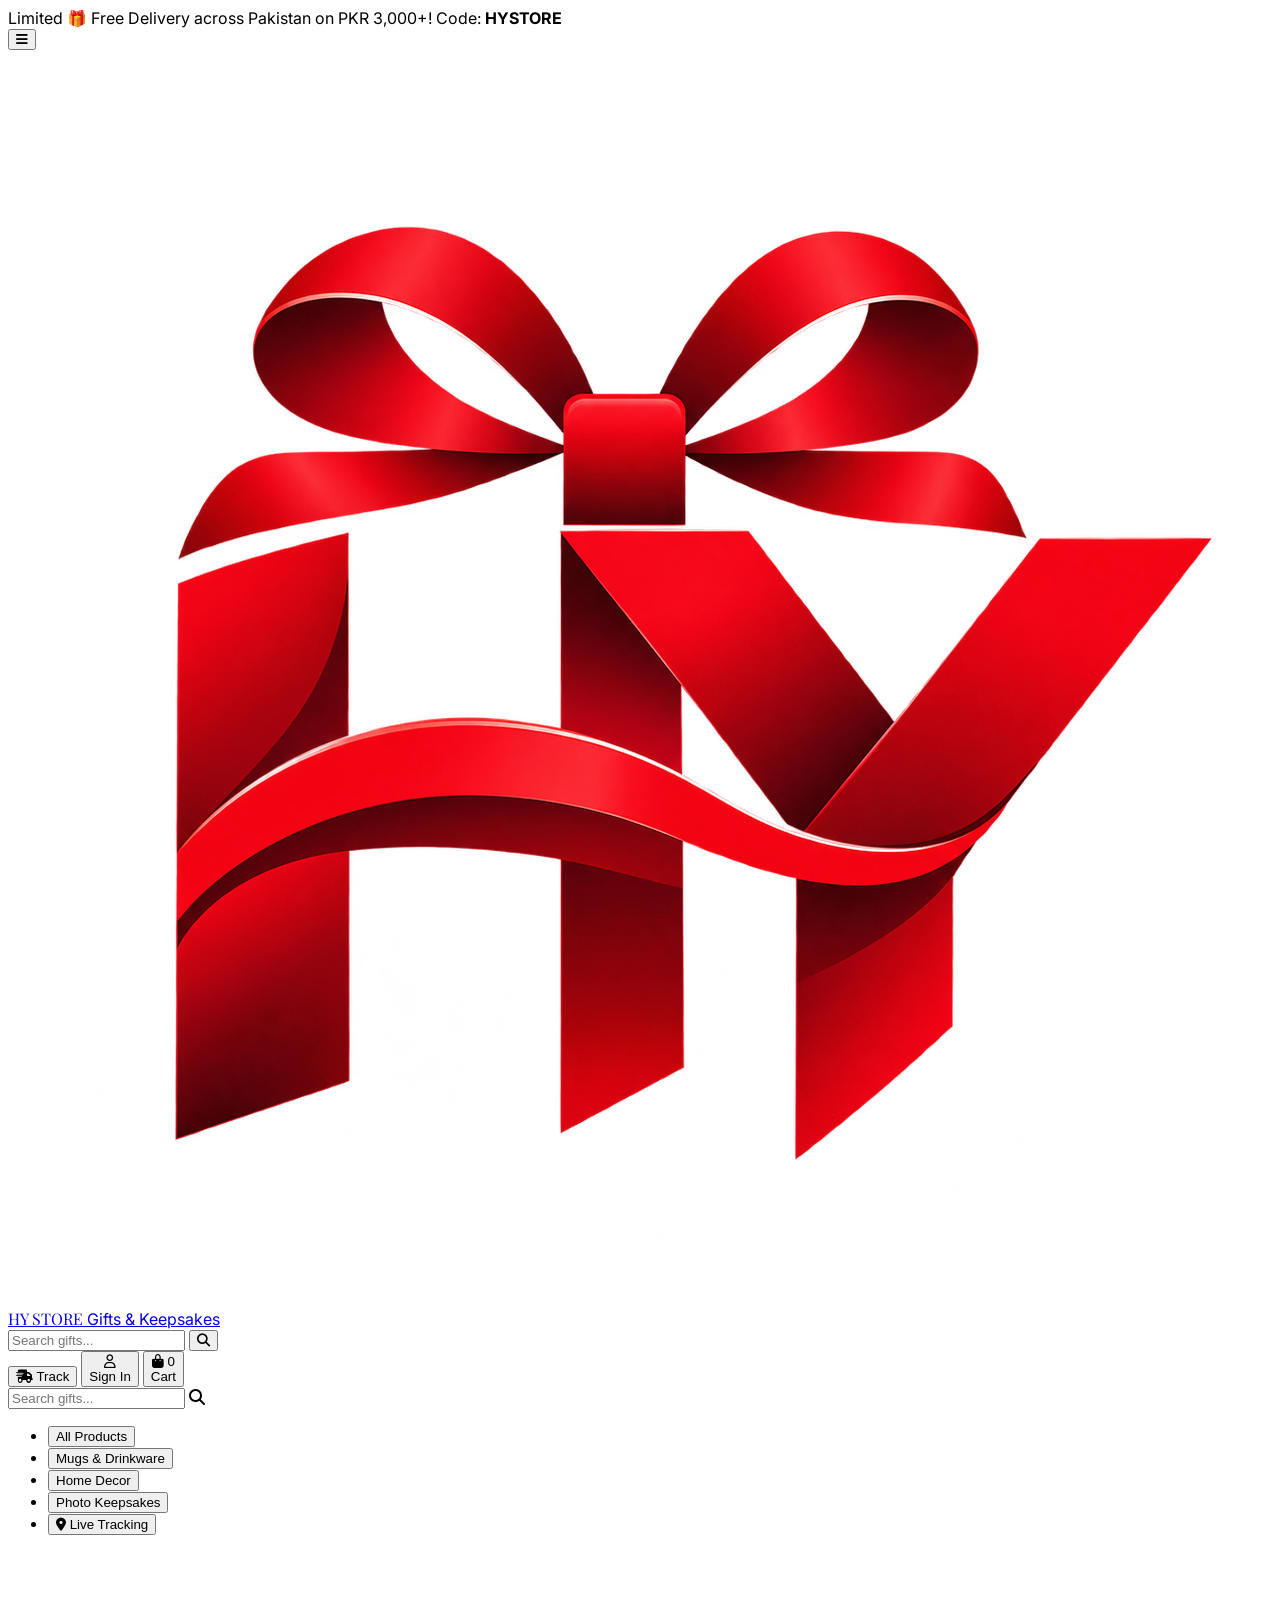
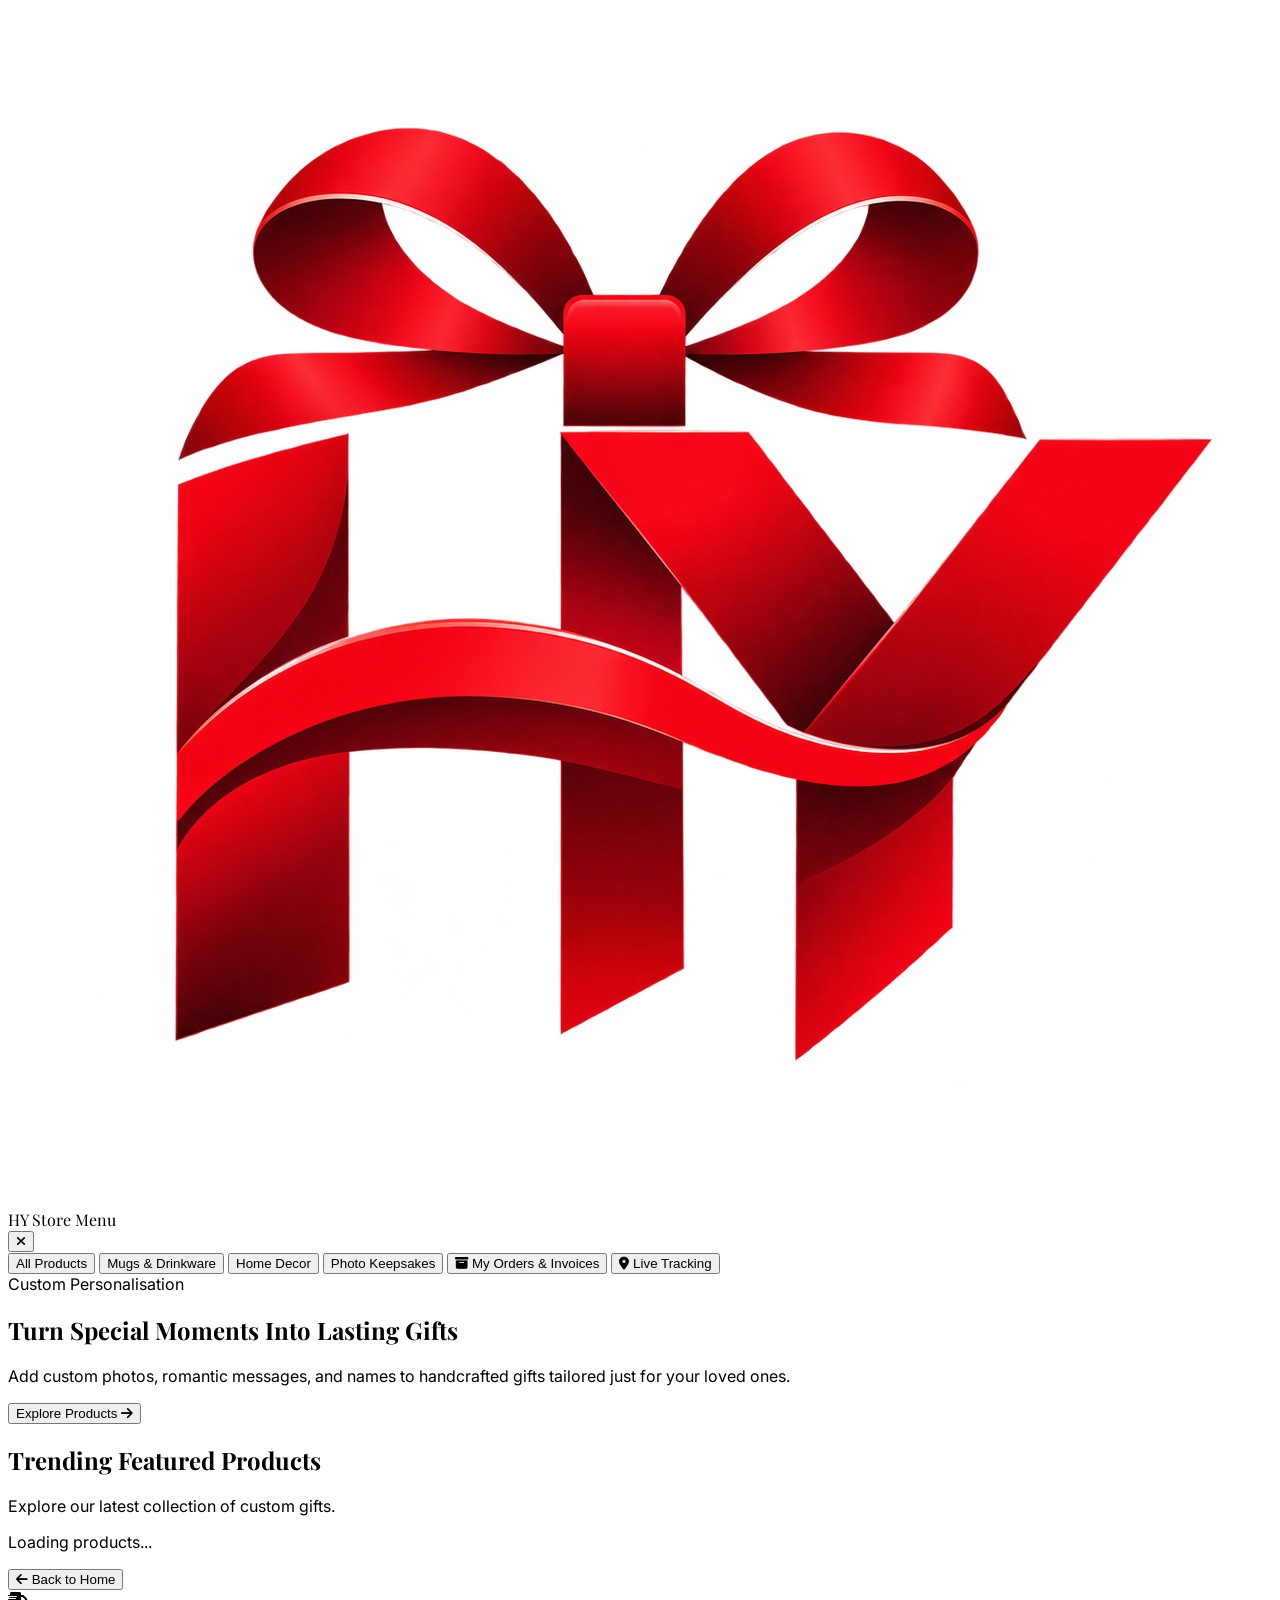
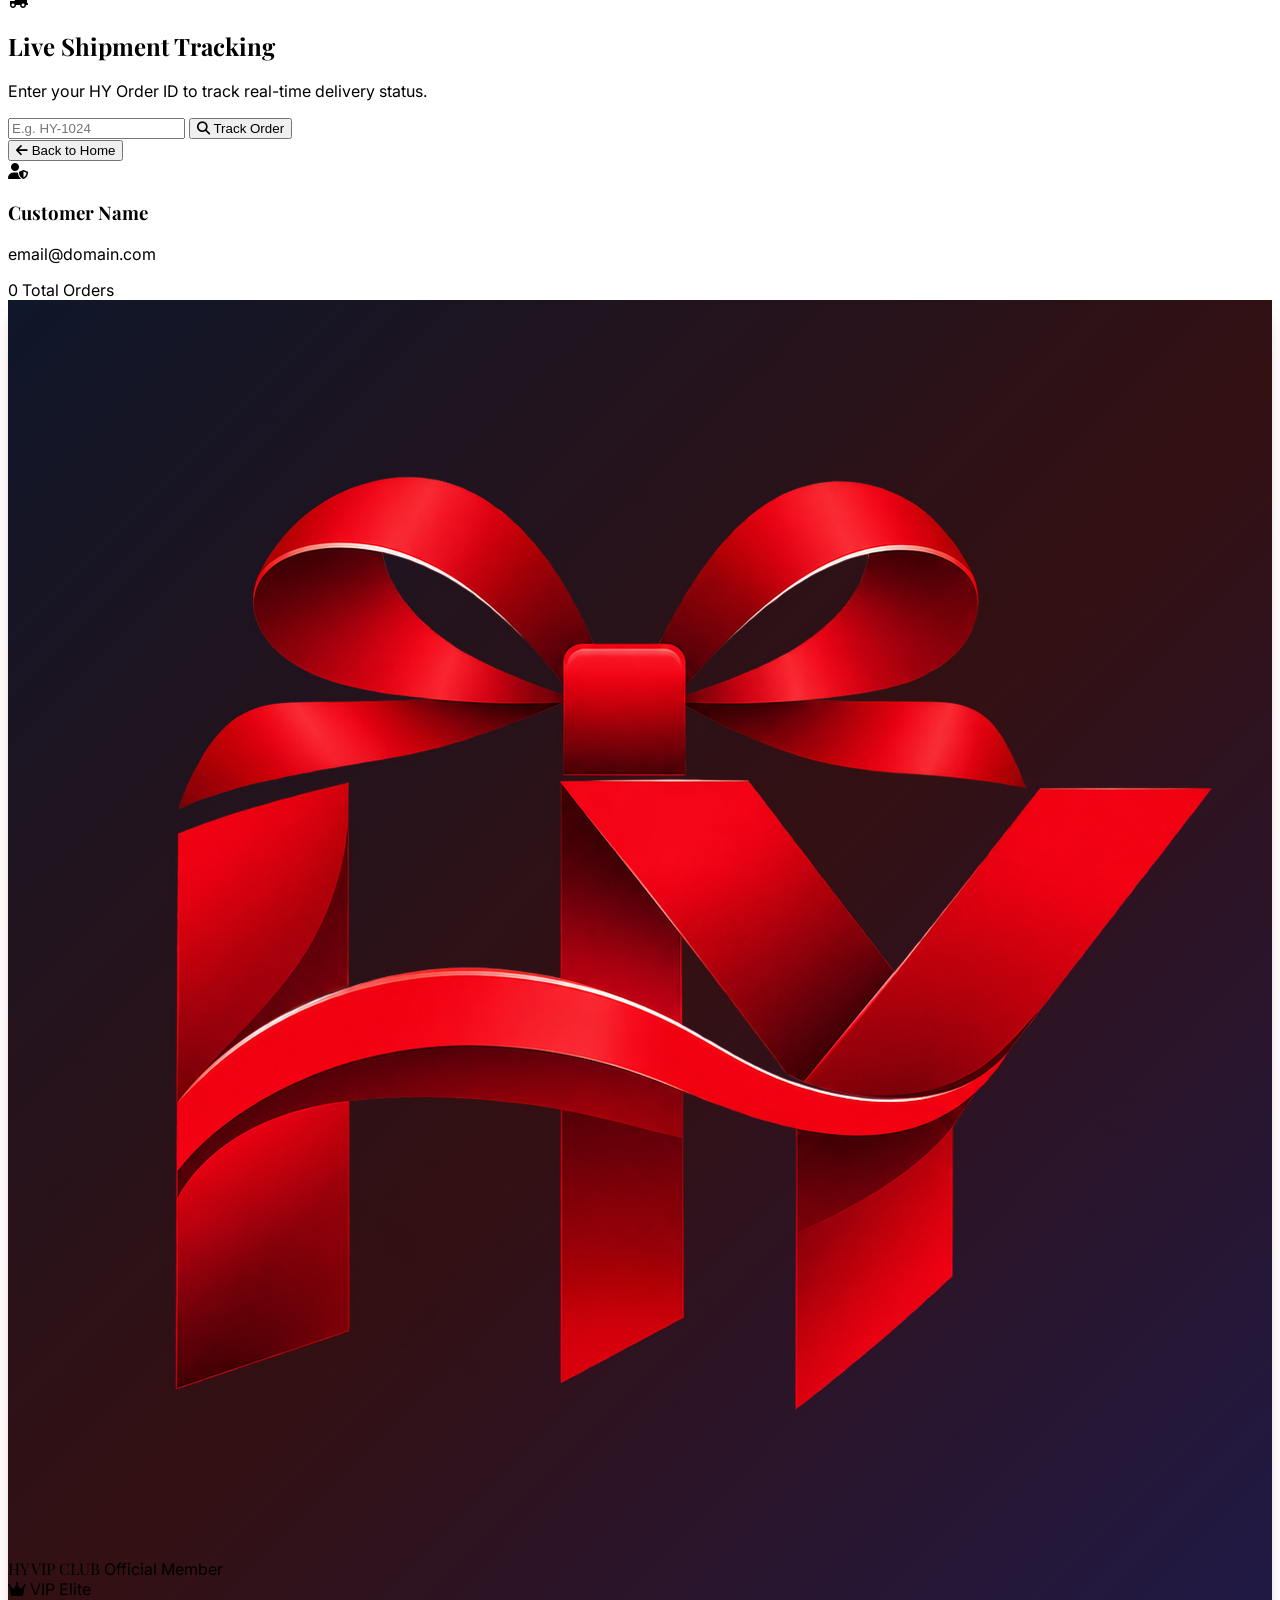
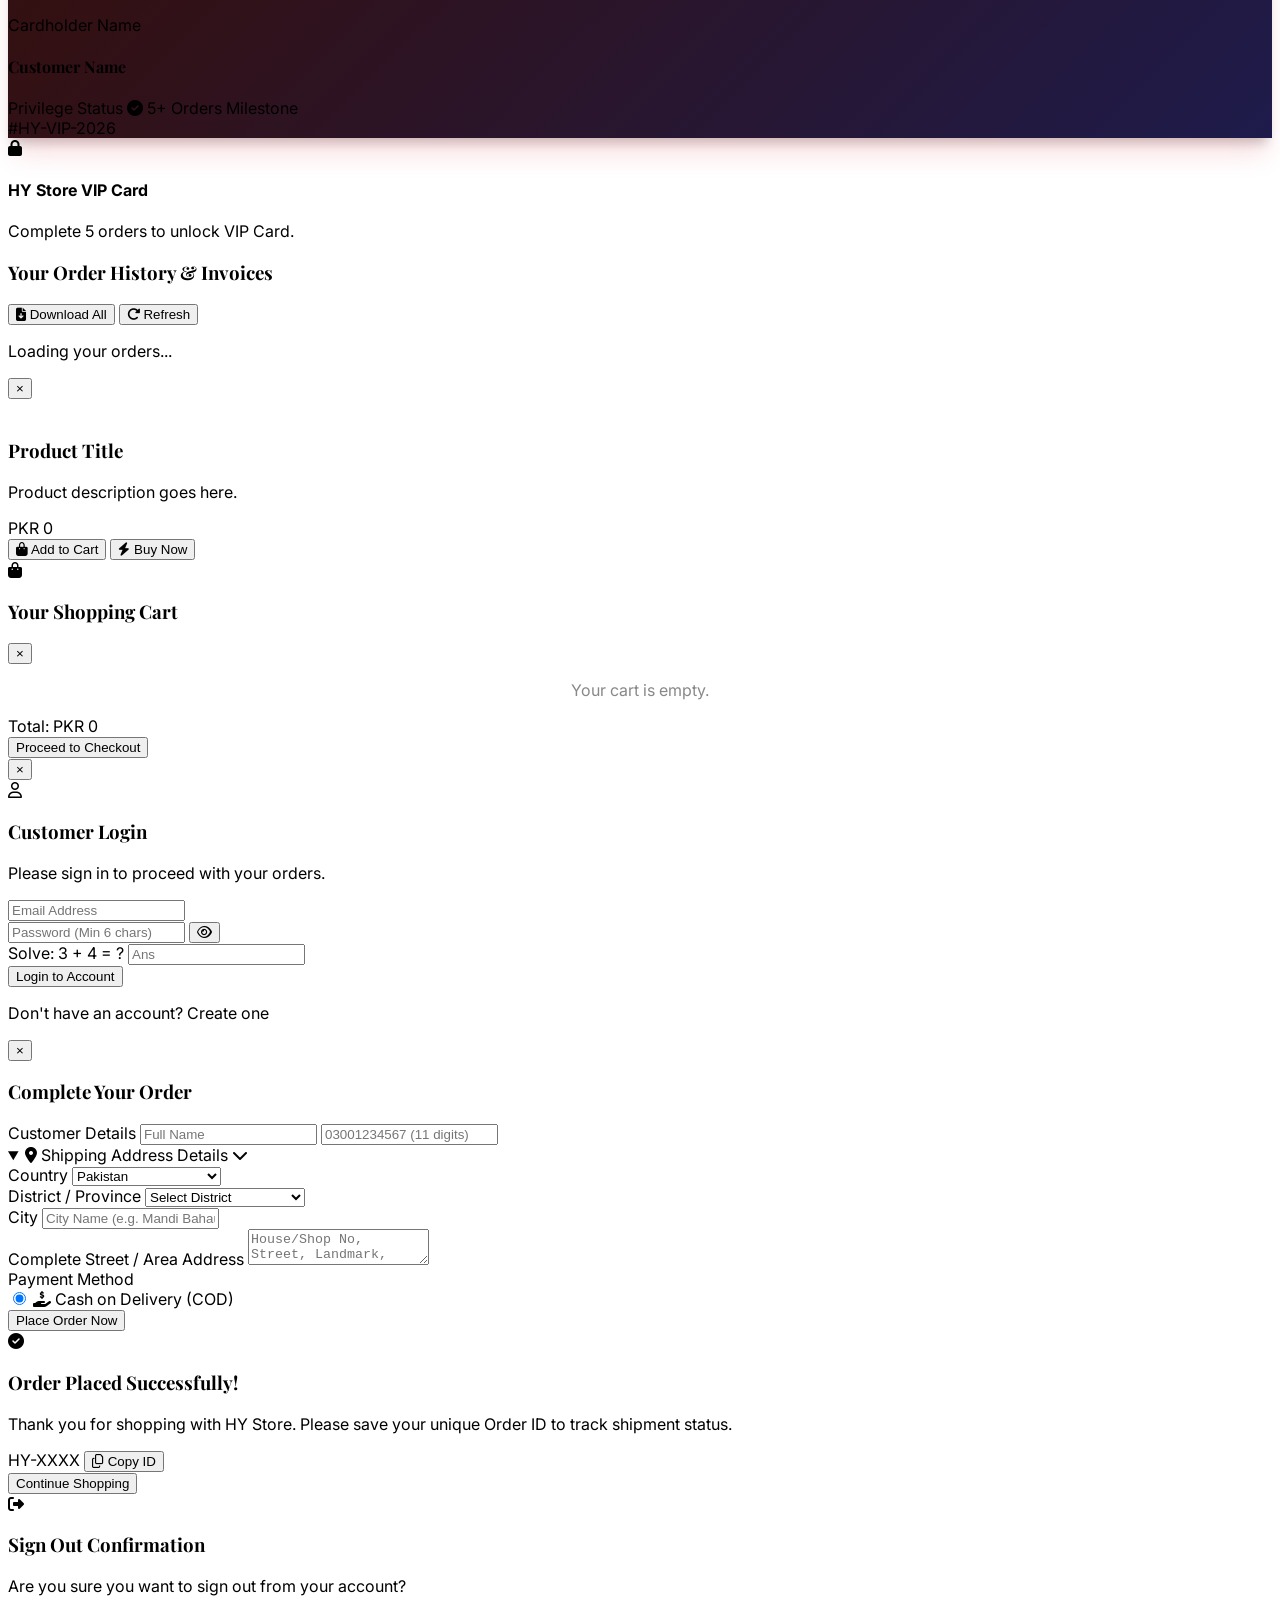
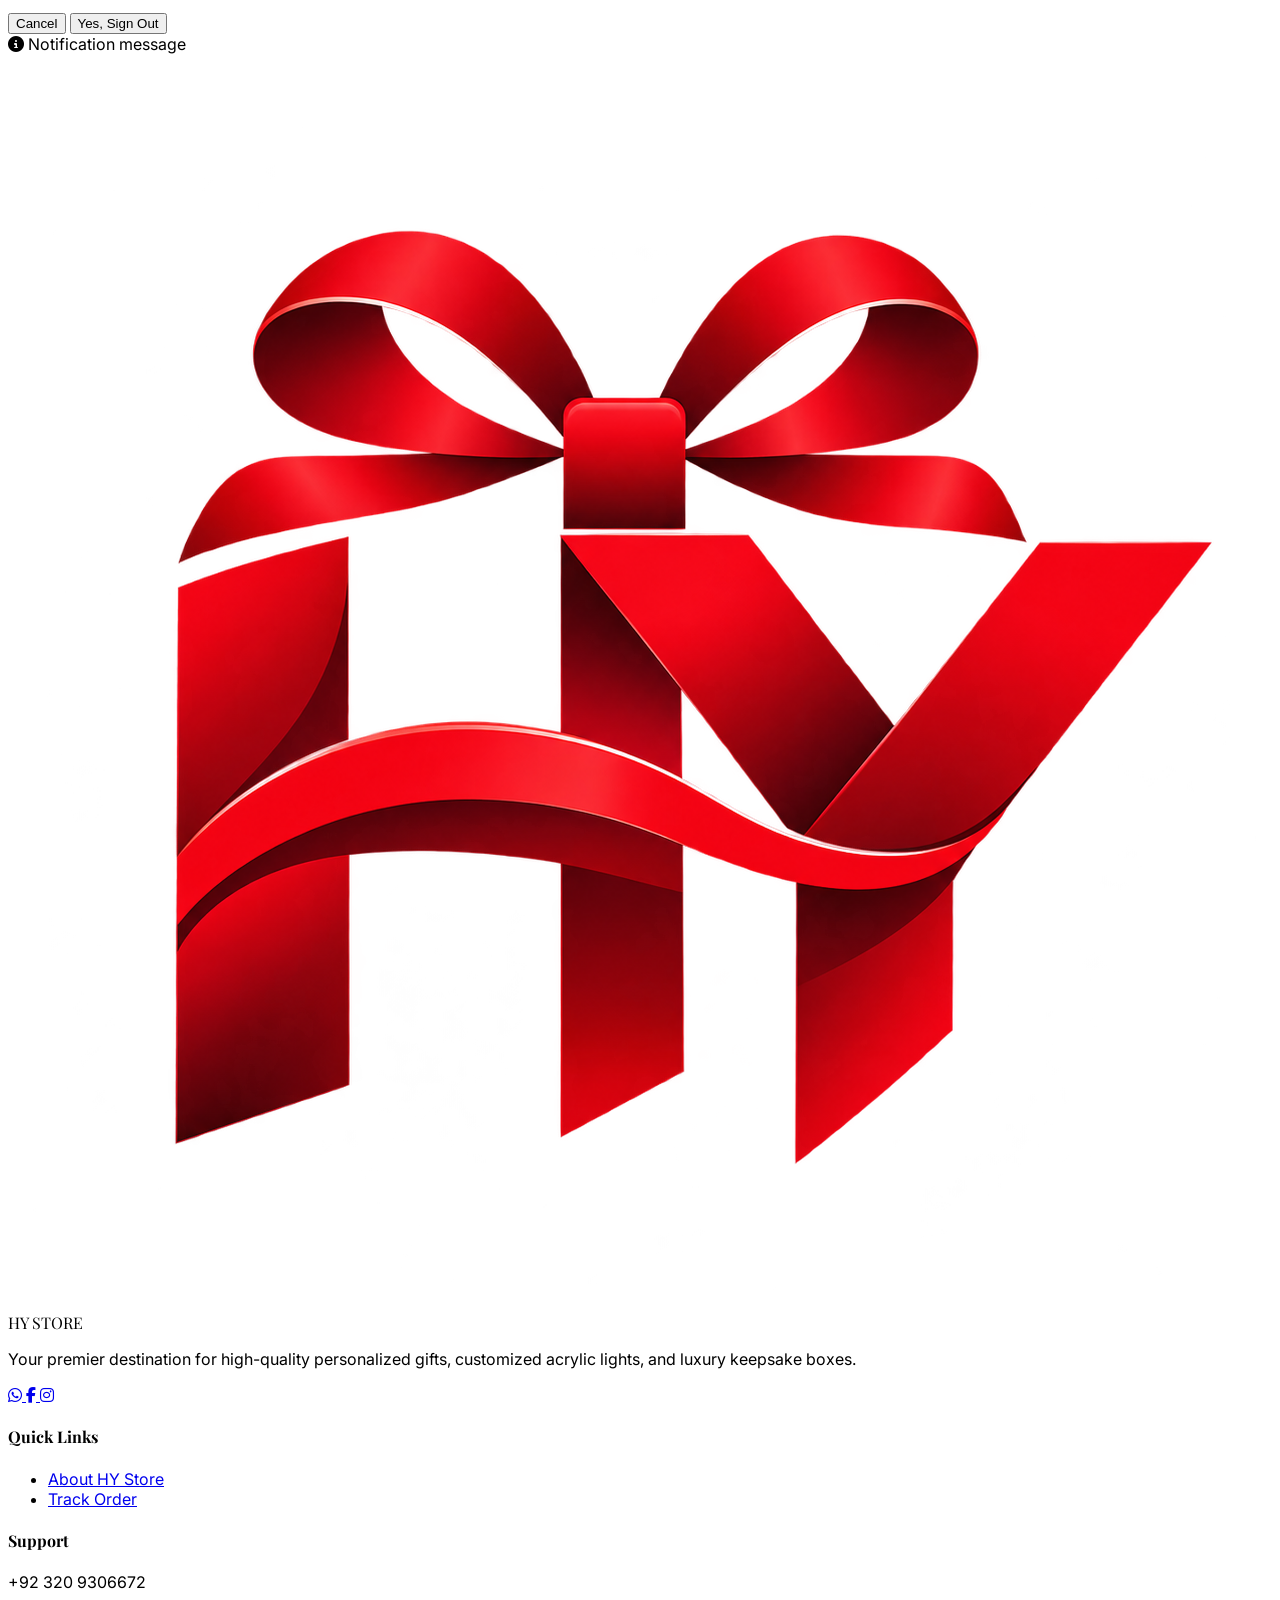
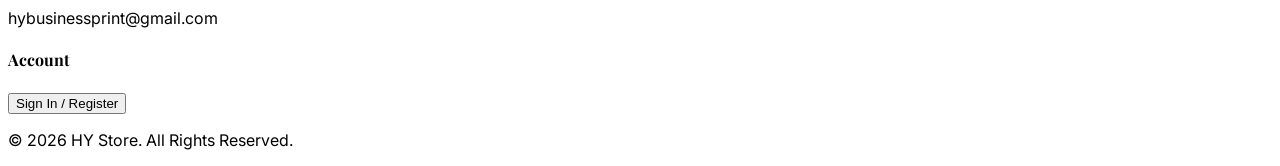
==== index.html @ bd41ad93 "Update index.html" ====
<!DOCTYPE html>
<html lang="en" class="h-full bg-slate-50">
<head>
  <meta charset="UTF-8">
  <meta name="viewport" content="width=device-width, initial-scale=1.0, maximum-scale=1.0, user-scalable=no">
  <title>HY Store | Personalised Gifts & Keepsakes</title>
  
  <!-- Tailwind CSS -->
  <script src="https://cdn.tailwindcss.com"></script>
  <script>
    tailwind.config = {
      theme: {
        extend: {
          colors: {
            brand: {
              50: '#fdf2f2',
              100: '#fde8e8',
              500: '#e02424',
              600: '#d9232d',
              700: '#b01820',
              800: '#9b1c1c',
            }
          }
        }
      }
    }
  </script>
  
  <!-- Font Awesome Icons -->
  <link rel="stylesheet" href="https://cdnjs.cloudflare.com/ajax/libs/font-awesome/6.4.0/css/all.min.css">
  
  <!-- Google Fonts -->
  <link rel="preconnect" href="https://fonts.googleapis.com">
  <link rel="preconnect" href="https://fonts.gstatic.com" crossorigin>
  <link href="https://fonts.googleapis.com/css2?family=Inter:wght@300;400;500;600;700;800&family=Playfair+Display:wght@600;700;800&display=swap" rel="stylesheet">

  <style>
    body { font-family: 'Inter', sans-serif; -webkit-tap-highlight-color: transparent; }
    .font-serif-title { font-family: 'Playfair Display', serif; }
    ::-webkit-scrollbar { width: 5px; }
    ::-webkit-scrollbar-track { background: #f1f1f1; }
    ::-webkit-scrollbar-thumb { background: #ccc; border-radius: 10px; }

    @keyframes progressAnim {
      0% { width: 0%; }
      50% { width: 70%; }
      100% { width: 100%; }
    }
    .animate-progress {
      animation: progressAnim 1.5s ease-in-out infinite;
    }
    
    /* VIP Card Luxury Pattern */
    .vip-card-bg {
      background: linear-gradient(135deg, #0f172a 0%, #331012 50%, #1e1b4b 100%);
      box-shadow: 0 20px 25px -5px rgba(217, 35, 45, 0.15), 0 10px 10px -5px rgba(0, 0, 0, 0.2);
    }
  </style>
</head>
<body class="flex flex-col min-h-screen text-slate-800 antialiased pb-16 md:pb-0">

  <!-- Top Promo Banner -->
  <div class="bg-brand-600 text-white text-[10px] sm:text-xs md:text-sm py-2 px-2 text-center font-medium shadow-sm flex justify-between items-center max-w-full overflow-hidden">
    <div class="mx-auto flex items-center gap-1.5 truncate">
      <span class="bg-white text-brand-700 font-bold px-1.5 py-0.5 rounded text-[8px] sm:text-[9px] uppercase tracking-wide">Limited</span>
      <span class="truncate">🎁 Free Delivery across Pakistan on PKR 3,000+! Code: <strong>HYSTORE</strong></span>
    </div>
  </div>

  <!-- Main Header -->
  <header class="sticky top-0 z-30 bg-white border-b border-slate-200 shadow-sm">
    <div class="max-w-7xl mx-auto px-2.5 sm:px-6 lg:px-8">
      <div class="flex items-center justify-between h-14 sm:h-16 md:h-20 gap-1.5 sm:gap-4">
        
        <!-- Mobile Hamburger Button -->
        <button id="mobileMenuBtn" aria-label="Open Mobile Menu" class="md:hidden p-1.5 rounded-lg text-slate-600 hover:text-brand-600 hover:bg-slate-100 transition-colors focus:outline-none">
          <i class="fa-solid fa-bars text-lg sm:text-xl"></i>
        </button>

        <!-- Brand Logo with logo.png -->
        <a href="#" onclick="switchPage('home')" class="flex items-center gap-2 focus:outline-none shrink-0">
          <div class="w-8 h-8 sm:w-10 sm:h-10 md:w-11 md:h-11 bg-white rounded-xl flex items-center justify-center shadow-sm border border-slate-200 overflow-hidden p-0.5">
            <img src="logo.png" alt="HY Store Logo" class="w-full h-full object-contain" onerror="this.src='https://via.placeholder.com/40?text=HY'">
          </div>
          <div class="flex flex-col">
            <span class="font-serif-title font-extrabold text-sm sm:text-xl md:text-2xl text-slate-900 leading-none tracking-tight">HY STORE</span>
            <span class="text-[8px] sm:text-[10px] text-brand-600 font-semibold tracking-widest uppercase">Gifts & Keepsakes</span>
          </div>
        </a>

        <!-- Desktop Search Bar -->
        <div class="hidden md:flex flex-1 max-w-md mx-4 relative">
          <input type="text" id="desktopSearchInput" placeholder="Search gifts..." oninput="filterProducts()"
                 class="w-full pl-4 pr-10 py-2.5 bg-slate-100 border border-slate-200 rounded-full text-sm focus:outline-none focus:ring-2 focus:ring-brand-500 focus:bg-white transition-all">
          <button class="absolute right-1.5 top-1/2 -translate-y-1/2 w-8 h-8 bg-brand-600 text-white rounded-full flex items-center justify-center hover:bg-brand-700 transition-colors">
            <i class="fa-solid fa-magnifying-glass text-xs"></i>
          </button>
        </div>

        <!-- Header Action Buttons -->
        <div class="flex items-center gap-1 sm:gap-3 shrink-0">
          
          <button onclick="switchPage('track')" class="hidden sm:flex items-center gap-1.5 px-3 py-2 text-xs font-semibold text-slate-700 bg-slate-100 hover:bg-slate-200 rounded-lg transition-colors">
            <i class="fa-solid fa-truck-fast text-brand-600"></i>
            <span>Track</span>
          </button>

          <button id="openAccountBtn" onclick="openAuthModal()" class="flex items-center gap-1 p-1.5 sm:px-3 sm:py-2 text-slate-700 hover:text-brand-600 hover:bg-slate-100 rounded-lg transition-colors text-xs font-semibold">
            <div class="w-7 h-7 sm:w-8 sm:h-8 bg-slate-100 rounded-full flex items-center justify-center text-brand-600 shrink-0">
              <i class="fa-regular fa-user text-xs sm:text-sm"></i>
            </div>
            <span id="userNameDisplay" class="hidden sm:inline">Sign In</span>
          </button>

          <button id="openCartBtn" onclick="toggleCart()" class="relative p-2 sm:px-3 sm:py-2 bg-brand-50 hover:bg-brand-100 text-brand-700 rounded-xl flex items-center gap-1.5 sm:gap-2 transition-all font-semibold text-xs border border-brand-200">
            <div class="relative">
              <i class="fa-solid fa-bag-shopping text-base sm:text-lg"></i>
              <span id="cartBadge" class="absolute -top-2 -right-2 bg-brand-600 text-white text-[9px] font-bold rounded-full w-4 h-4 sm:w-5 sm:h-5 flex items-center justify-center shadow-sm">0</span>
            </div>
            <span class="hidden sm:inline font-bold">Cart</span>
          </button>

        </div>
      </div>

      <!-- Mobile Search Bar -->
      <div class="pb-2.5 md:hidden">
        <div class="relative">
          <input type="text" id="mobileSearchInput" placeholder="Search gifts..." oninput="filterProducts()"
                 class="w-full pl-9 pr-4 py-2 bg-slate-100 border border-slate-200 rounded-lg text-xs focus:outline-none focus:ring-2 focus:ring-brand-500 focus:bg-white transition-all">
          <i class="fa-solid fa-magnifying-glass absolute left-3 top-1/2 -translate-y-1/2 text-slate-400 text-xs"></i>
        </div>
      </div>

    </div>

    <!-- Desktop Navigation Links Bar -->
    <nav class="hidden md:block border-t border-slate-100 bg-slate-50">
      <div class="max-w-7xl mx-auto px-4 sm:px-6 lg:px-8">
        <ul class="flex items-center justify-center gap-8 py-2.5 text-sm font-medium text-slate-700">
          <li><button onclick="filterCat('All', this)" class="cat-nav-btn font-semibold text-brand-600 py-1 transition-all">All Products</button></li>
          <li><button onclick="filterCat('Mugs', this)" class="cat-nav-btn hover:text-brand-600 py-1 transition-all">Mugs & Drinkware</button></li>
          <li><button onclick="filterCat('Decor', this)" class="cat-nav-btn hover:text-brand-600 py-1 transition-all">Home Decor</button></li>
          <li><button onclick="filterCat('Photo', this)" class="cat-nav-btn hover:text-brand-600 py-1 transition-all">Photo Keepsakes</button></li>
          <li><button onclick="switchPage('track')" class="hover:text-brand-600 py-1 flex items-center gap-1.5 text-brand-600 font-semibold"><i class="fa-solid fa-location-dot"></i> Live Tracking</button></li>
        </ul>
      </div>
    </nav>
  </header>

  <!-- Mobile Side Navigation Drawer -->
  <div id="mobileDrawerBackdrop" class="fixed inset-0 bg-slate-900/50 backdrop-blur-sm z-40 hidden transition-opacity"></div>
  <aside id="mobileDrawer" class="fixed top-0 left-0 bottom-0 w-4/5 max-w-xs bg-white z-50 transform -translate-x-full transition-transform duration-300 ease-in-out flex flex-col shadow-2xl">
    <div class="p-4 border-b border-slate-100 flex items-center justify-between bg-slate-50">
      <div class="flex items-center gap-2">
        <div class="w-8 h-8 bg-white rounded-lg flex items-center justify-center border border-slate-200 p-0.5 overflow-hidden">
          <img src="logo.png" class="w-full h-full object-contain">
        </div>
        <span class="font-serif-title font-bold text-slate-900 text-lg">HY Store Menu</span>
      </div>
      <button id="closeMobileDrawerBtn" class="p-2 text-slate-400 hover:text-slate-700 rounded-lg">
        <i class="fa-solid fa-xmark text-xl"></i>
      </button>
    </div>

    <div class="flex-1 overflow-y-auto py-4 px-3 space-y-1">
      <button onclick="switchPage('home'); filterCat('All', null); closeMobileMenu();" class="w-full flex items-center gap-3 px-3 py-2.5 rounded-lg text-sm font-medium text-slate-700 hover:bg-brand-50 hover:text-brand-600">All Products</button>
      <button onclick="switchPage('home'); filterCat('Mugs', null); closeMobileMenu();" class="w-full flex items-center gap-3 px-3 py-2.5 rounded-lg text-sm font-medium text-slate-700 hover:bg-brand-50 hover:text-brand-600">Mugs & Drinkware</button>
      <button onclick="switchPage('home'); filterCat('Decor', null); closeMobileMenu();" class="w-full flex items-center gap-3 px-3 py-2.5 rounded-lg text-sm font-medium text-slate-700 hover:bg-brand-50 hover:text-brand-600">Home Decor</button>
      <button onclick="switchPage('home'); filterCat('Photo', null); closeMobileMenu();" class="w-full flex items-center gap-3 px-3 py-2.5 rounded-lg text-sm font-medium text-slate-700 hover:bg-brand-50 hover:text-brand-600">Photo Keepsakes</button>
      
      <button id="mobileMyOrdersMenuBtn" onclick="openMyOrdersPage(); closeMobileMenu();" class="w-full flex items-center gap-3 px-3 py-2.5 rounded-lg text-sm font-medium text-brand-600 bg-brand-50 font-bold">
        <i class="fa-solid fa-box-archive"></i> My Orders & Invoices
      </button>

      <button onclick="switchPage('track'); closeMobileMenu();" class="w-full flex items-center gap-3 px-3 py-2.5 rounded-lg text-sm font-medium text-brand-600 bg-brand-50 font-bold">
        <i class="fa-solid fa-location-dot"></i> Live Tracking
      </button>
    </div>
  </aside>

  <!-- Main Content Container -->
  <main class="flex-1 max-w-7xl w-full mx-auto px-2.5 sm:px-6 lg:px-8 py-3 sm:py-6 space-y-6 sm:space-y-8">

    <!-- HOME PAGE SECTION -->
    <div id="pageHome" class="space-y-6 sm:space-y-8">
      <section class="relative rounded-2xl overflow-hidden bg-gradient-to-r from-slate-900 via-brand-900 to-brand-800 text-white shadow-xl">
        <div class="absolute inset-0 bg-cover bg-center opacity-20" style="background-image: url('https://images.unsplash.com/photo-1513885535751-8b9238bd345a?auto=format&fit=crop&q=80&w=1200');"></div>
        <div class="relative z-10 p-5 sm:p-10 md:p-12 max-w-2xl">
          <span class="inline-block bg-brand-500 text-white text-[10px] sm:text-xs font-bold px-2.5 py-1 rounded-full uppercase tracking-wider mb-2 sm:mb-3">Custom Personalisation</span>
          <h1 class="font-serif-title text-xl sm:text-4xl md:text-5xl font-bold leading-tight mb-2 sm:mb-3">
            Turn Special Moments Into Lasting Gifts
          </h1>
          <p class="text-slate-200 text-xs sm:text-base mb-4 sm:mb-6 max-w-lg">
            Add custom photos, romantic messages, and names to handcrafted gifts tailored just for your loved ones.
          </p>
          <div class="flex flex-wrap gap-3">
            <button onclick="scrollToProducts()" class="bg-brand-600 hover:bg-brand-700 text-white font-bold px-4 py-2.5 sm:px-5 sm:py-3 rounded-xl shadow-lg transition-all text-xs sm:text-sm flex items-center gap-2">
              <span>Explore Products</span>
              <i class="fa-solid fa-arrow-right"></i>
            </button>
          </div>
        </div>
      </section>

      <!-- Products Catalog Section -->
      <section id="products-section" class="space-y-4 sm:space-y-6">
        <div class="flex flex-col sm:flex-row sm:items-center justify-between gap-2 border-b border-slate-200 pb-3">
          <div>
            <h2 class="font-serif-title text-xl sm:text-2xl font-bold text-slate-900">Trending Featured Products</h2>
            <p class="text-[11px] sm:text-sm text-slate-500">Explore our latest collection of custom gifts.</p>
          </div>
        </div>

        <div id="productsGrid" class="grid grid-cols-2 sm:grid-cols-3 lg:grid-cols-4 gap-2.5 sm:gap-6">
          <div class="col-span-full py-12 flex flex-col items-center justify-center">
            <div class="w-full max-w-xs sm:max-w-md bg-slate-200 h-3 sm:h-4 rounded-full overflow-hidden p-0.5 border border-slate-300 mb-3 shadow-inner">
              <div class="bg-brand-600 h-full rounded-full animate-progress"></div>
            </div>
            <p class="text-xs sm:text-sm font-bold text-slate-700 animate-pulse">Loading products...</p>
          </div>
        </div>
      </section>
    </div>

    <!-- TRACK ORDER PAGE SECTION -->
    <div id="pageTrack" class="hidden space-y-4 sm:space-y-6">
      <div class="mb-2">
        <button onclick="switchPage('home')" class="inline-flex items-center gap-2 px-3 py-1.5 bg-slate-100 hover:bg-slate-200 text-slate-700 text-xs font-bold rounded-xl transition-all">
          <i class="fa-solid fa-arrow-left"></i>
          <span>Back to Home</span>
        </button>
      </div>

      <section class="bg-white rounded-2xl border border-slate-200 p-4 sm:p-10 shadow-sm max-w-3xl mx-auto">
        <div class="text-center">
          <div class="inline-flex items-center justify-center w-12 h-12 sm:w-14 sm:h-14 bg-brand-50 text-brand-600 rounded-full mb-2 text-xl sm:text-2xl">
            <i class="fa-solid fa-truck-fast"></i>
          </div>
          <h2 class="font-serif-title text-xl sm:text-3xl font-bold text-slate-900 mb-1">Live Shipment Tracking</h2>
          <p class="text-xs text-slate-500 mb-4 sm:mb-6">Enter your HY Order ID to track real-time delivery status.</p>

          <div class="flex flex-col sm:flex-row gap-2.5 max-w-xl mx-auto">
            <input type="text" id="orderIdInput" placeholder="E.g. HY-1024"
                   class="w-full px-4 py-2.5 bg-slate-50 border border-slate-300 rounded-xl text-xs sm:text-sm font-medium focus:outline-none focus:ring-2 focus:ring-brand-500 uppercase">
            <button id="trackBtn" onclick="trackOrder()" class="bg-brand-600 hover:bg-brand-700 text-white font-bold px-5 py-2.5 rounded-xl transition-all text-xs sm:text-sm flex items-center justify-center gap-2 shadow-md">
              <i class="fa-solid fa-magnifying-glass"></i>
              <span>Track Order</span>
            </button>
          </div>

          <div id="trackResult" class="hidden mt-6 text-left border border-slate-200 rounded-2xl p-4 sm:p-5 bg-slate-50 shadow-inner"></div>
        </div>
      </section>
    </div>

    <!-- MY ORDERS & LUXURY VIP CARD PAGE SECTION -->
    <div id="pageMyOrders" class="hidden space-y-4 sm:space-y-6">
      <div class="mb-2">
        <button onclick="switchPage('home')" class="inline-flex items-center gap-2 px-3 py-1.5 bg-slate-100 hover:bg-slate-200 text-slate-700 text-xs font-bold rounded-xl transition-all">
          <i class="fa-solid fa-arrow-left"></i>
          <span>Back to Home</span>
        </button>
      </div>

      <div class="grid grid-cols-1 lg:grid-cols-3 gap-4 sm:gap-6">
        <!-- Customer Profile & VIP Card Section -->
        <div class="lg:col-span-1 space-y-4 sm:space-y-6">
          <div class="bg-white rounded-2xl border border-slate-200 p-4 sm:p-6 shadow-sm text-center space-y-2 sm:space-y-3">
            <div class="w-14 h-14 sm:w-16 sm:h-16 bg-brand-50 text-brand-600 rounded-full flex items-center justify-center text-xl sm:text-2xl mx-auto border border-brand-100">
              <i class="fa-solid fa-user-shield"></i>
            </div>
            <div>
              <h3 id="profileNameDisplay" class="font-serif-title font-bold text-base sm:text-lg text-slate-900">Customer Name</h3>
              <p id="profileEmailDisplay" class="text-xs text-slate-500 truncate">email@domain.com</p>
            </div>
            <div class="pt-2 border-t border-slate-100 flex justify-around text-center">
              <div>
                <span id="profileTotalOrdersCount" class="block font-extrabold text-brand-600 text-base sm:text-lg">0</span>
                <span class="text-[9px] sm:text-[10px] text-slate-400 uppercase font-bold">Total Orders</span>
              </div>
            </div>
          </div>

          <!-- Professional HY Store Luxury VIP Loyalty Card -->
          <div id="vipCardContainer" class="hidden rounded-2xl p-6 vip-card-bg text-white relative overflow-hidden border border-amber-500/50">
            <div class="absolute -right-8 -top-8 w-36 h-36 bg-amber-500/10 rounded-full blur-3xl pointer-events-none"></div>
            <div class="relative z-10 space-y-5">
              <div class="flex justify-between items-center border-b border-white/10 pb-3">
                <div class="flex items-center gap-2.5">
                  <div class="w-8 h-8 bg-white rounded-lg p-1 flex items-center justify-center shadow-md">
                    <img src="logo.png" class="w-full h-full object-contain">
                  </div>
                  <div>
                    <span class="font-serif-title font-bold text-xs tracking-wider text-amber-300 block">HY VIP CLUB</span>
                    <span class="text-[8px] text-slate-400 tracking-widest uppercase">Official Member</span>
                  </div>
                </div>
                <div class="flex items-center gap-1 bg-amber-400/20 border border-amber-400/40 text-amber-300 text-[9px] font-extrabold px-2.5 py-1 rounded-full uppercase tracking-wider">
                  <i class="fa-solid fa-crown text-[10px]"></i> VIP Elite
                </div>
              </div>

              <div class="space-y-1">
                <p class="text-[9px] text-slate-400 uppercase tracking-widest font-medium">Cardholder Name</p>
                <h4 id="vipCardHolderName" class="font-serif-title font-bold text-lg tracking-wide text-white">Customer Name</h4>
              </div>

              <div class="pt-3 border-t border-white/10 flex justify-between items-center text-[10px]">
                <div>
                  <span class="text-slate-400 block text-[8px] uppercase">Privilege Status</span>
                  <span class="font-bold text-emerald-400 flex items-center gap-1"><i class="fa-solid fa-circle-check"></i> 5+ Orders Milestone</span>
                </div>
                <div class="font-mono tracking-widest text-[9px] text-slate-400">#HY-VIP-2026</div>
              </div>
            </div>
          </div>

          <!-- Locked VIP Card Progress Box -->
          <div id="vipLockedContainer" class="bg-white rounded-2xl border border-slate-200 p-4 sm:p-6 shadow-sm space-y-3">
            <div class="flex items-center gap-3">
              <div class="w-9 h-9 bg-slate-100 text-slate-400 rounded-xl flex items-center justify-center text-base">
                <i class="fa-solid fa-lock"></i>
              </div>
              <div>
                <h4 class="font-bold text-xs text-slate-800">HY Store VIP Card</h4>
                <p id="vipProgressText" class="text-[10px] sm:text-[11px] text-slate-500">Complete 5 orders to unlock VIP Card.</p>
              </div>
            </div>
            <div class="w-full bg-slate-100 h-2 rounded-full overflow-hidden border border-slate-200">
              <div id="vipProgressBar" class="bg-brand-600 h-full rounded-full transition-all duration-500" style="width: 0%;"></div>
            </div>
          </div>
        </div>

        <!-- Orders History Table Section -->
        <div class="lg:col-span-2 space-y-4">
          <div class="bg-white rounded-2xl border border-slate-200 p-4 sm:p-6 shadow-sm space-y-4">
            <div class="flex flex-col sm:flex-row justify-between items-start sm:items-center gap-2 border-b border-slate-100 pb-3">
              <h3 class="font-serif-title font-bold text-base sm:text-lg text-slate-900">Your Order History & Invoices</h3>
              <div class="flex items-center gap-2">
                <button id="downloadAllBtn" onclick="downloadAllInvoices()" class="hidden bg-slate-900 hover:bg-brand-600 text-white font-bold px-3 py-1.5 rounded-xl text-[11px] transition-all flex items-center gap-1.5 shadow-sm">
                  <i class="fa-solid fa-file-arrow-down"></i>
                  <span>Download All</span>
                </button>
                <button onclick="loadCustomerOrders()" class="text-brand-600 hover:text-brand-700 text-xs font-bold flex items-center gap-1 px-2 py-1 bg-brand-50 rounded-lg">
                  <i class="fa-solid fa-rotate-right"></i> Refresh
                </button>
              </div>
            </div>

            <div id="customerOrdersList" class="space-y-3">
              <p class="text-center text-slate-400 py-8 text-xs">Loading your orders...</p>
            </div>
          </div>
        </div>
      </div>
    </div>

  </main>

  <!-- Product Detail Popup Modal -->
  <div id="productDetailModal" class="fixed inset-0 z-50 bg-slate-900/60 backdrop-blur-sm hidden flex items-center justify-center p-4">
    <div class="bg-white rounded-2xl max-w-md w-full p-5 sm:p-6 shadow-2xl relative space-y-4 max-h-[90vh] overflow-y-auto">
      <button onclick="closeProductDetailModal()" class="absolute top-4 right-4 text-slate-400 hover:text-slate-700 text-xl font-bold">&times;</button>
      
      <div class="aspect-square bg-slate-100 rounded-xl overflow-hidden shadow-inner">
        <img id="modalProdImg" src="" class="w-full h-full object-cover">
      </div>

      <div class="space-y-1.5">
        <h3 id="modalProdTitle" class="font-serif-title font-bold text-lg text-slate-900">Product Title</h3>
        <p id="modalProdDesc" class="text-xs text-slate-500 leading-relaxed">Product description goes here.</p>
        <div id="modalProdPrice" class="text-brand-600 font-extrabold text-lg pt-1">PKR 0</div>
      </div>

      <div class="grid grid-cols-2 gap-3 pt-2">
        <button id="modalAddCartBtn" onclick="addCurrentProductToCart()" class="w-full bg-slate-900 hover:bg-slate-800 text-white text-xs font-bold py-3 rounded-xl transition-all flex items-center justify-center gap-2 shadow-sm">
          <i class="fa-solid fa-bag-shopping"></i>
          <span>Add to Cart</span>
        </button>
        <button id="modalBuyNowBtn" onclick="buyCurrentProductNow()" class="w-full bg-brand-600 hover:bg-brand-700 text-white text-xs font-bold py-3 rounded-xl transition-all flex items-center justify-center gap-2 shadow-md">
          <i class="fa-solid fa-bolt"></i>
          <span>Buy Now</span>
        </button>
      </div>
    </div>
  </div>

  <!-- Cart Drawer -->
  <div id="cartModal" class="fixed top-0 right-0 bottom-0 w-full sm:w-[420px] bg-white z-50 transform translate-x-full transition-transform duration-300 ease-in-out flex flex-col shadow-2xl">
    <div class="p-4 border-b border-slate-100 flex items-center justify-between bg-slate-50">
      <div class="flex items-center gap-2">
        <i class="fa-solid fa-bag-shopping text-brand-600 text-lg"></i>
        <h3 class="font-serif-title font-bold text-slate-900 text-lg">Your Shopping Cart</h3>
      </div>
      <button onclick="toggleCart()" class="p-2 text-slate-400 hover:text-slate-700 rounded-lg text-xl">&times;</button>
    </div>

    <div id="cartItemsList" class="flex-1 overflow-y-auto p-4 space-y-4">
      <p style="text-align: center; color: #888;">Your cart is empty.</p>
    </div>

    <div class="p-4 border-t border-slate-200 bg-slate-50 space-y-3">
      <div class="flex justify-between text-sm font-extrabold text-slate-900 pt-2">
        <span>Total:</span>
        <span id="cartTotalPrice" class="text-brand-600 text-base">PKR 0</span>
      </div>
      <button id="proceedCheckoutBtn" onclick="proceedCheckout()" class="w-full bg-brand-600 hover:bg-brand-700 text-white font-bold py-3 rounded-xl transition-all shadow-md text-sm flex items-center justify-center gap-2 disabled:opacity-70">
        <span>Proceed to Checkout</span>
      </button>
    </div>
  </div>

  <!-- Auth Modal -->
  <div id="authModal" class="fixed inset-0 z-50 bg-slate-900/60 backdrop-blur-sm hidden flex items-center justify-center p-4">
    <div class="bg-white rounded-2xl max-w-sm w-full p-5 sm:p-6 shadow-2xl relative max-h-[90vh] overflow-y-auto">
      <button onclick="closeAuthModal()" class="absolute top-4 right-4 text-slate-400 hover:text-slate-600 text-xl">&times;</button>
      
      <div class="text-center mb-4">
        <div class="w-12 h-12 bg-brand-50 text-brand-600 rounded-full flex items-center justify-center text-xl mx-auto mb-2">
          <i class="fa-regular fa-user"></i>
        </div>
        <h3 id="authTitle" class="font-serif-title font-bold text-xl text-slate-900">Customer Login</h3>
        <p class="text-xs text-slate-500 mt-1">Please sign in to proceed with your orders.</p>
      </div>

      <div id="authFormFields" class="space-y-3 text-xs">
        <input type="text" id="authName" placeholder="Full Name (Required for Sign Up)" class="w-full px-3 py-2.5 border border-slate-300 rounded-lg outline-none" style="display:none;">
        <input type="email" id="authEmail" placeholder="Email Address" class="w-full px-3 py-2.5 border border-slate-300 rounded-lg outline-none">
        
        <div class="relative">
          <input type="password" id="authPassword" placeholder="Password (Min 6 chars)" class="w-full px-3 py-2.5 pr-10 border border-slate-300 rounded-lg outline-none">
          <button type="button" onclick="togglePasswordVisibility()" class="absolute right-3 top-1/2 -translate-y-1/2 text-slate-400 hover:text-slate-700">
            <i id="eyeIcon" class="fa-regular fa-eye"></i>
          </button>
        </div>

        <div class="bg-slate-50 p-2.5 rounded-lg border border-slate-200 flex items-center justify-between">
          <span id="captchaQuestion" class="font-bold text-slate-700">Solve: 3 + 4 = ?</span>
          <input type="number" id="captchaAnswer" placeholder="Ans" class="w-16 px-2 py-1 bg-white border border-slate-300 rounded text-center outline-none">
        </div>

        <button id="authSubmitBtn" onclick="submitAuth()" class="w-full bg-brand-600 hover:bg-brand-700 text-white font-bold py-2.5 rounded-xl transition-all text-xs shadow-md flex items-center justify-center gap-2 disabled:opacity-70">
          <span>Login to Account</span>
        </button>

        <p class="text-center mt-3 cursor-pointer text-brand-600 font-semibold" onclick="toggleAuthMode()" id="authSwitchText">Don't have an account? Create one</p>
      </div>
    </div>
  </div>

  <!-- CHECKOUT MODAL -->
  <div id="checkoutModal" class="fixed inset-0 z-50 bg-slate-900/60 backdrop-blur-sm hidden flex items-center justify-center p-4">
    <div class="bg-white rounded-2xl max-w-md w-full p-5 sm:p-6 shadow-2xl relative space-y-4 max-h-[90vh] overflow-y-auto">
      <button onclick="closeCheckoutModal()" class="absolute top-4 right-4 text-slate-400 text-xl">&times;</button>
      <h3 class="font-serif-title font-bold text-lg text-slate-900">Complete Your Order</h3>
      
      <div class="space-y-3">
        <div>
          <label class="block text-[11px] font-bold text-slate-700 uppercase mb-1">Customer Details</label>
          <input type="text" id="chkName" placeholder="Full Name" class="w-full mb-2 px-3 py-2.5 border border-slate-300 rounded-lg text-xs outline-none focus:border-brand-500">
          <input type="text" id="chkPhone" placeholder="03001234567 (11 digits)" maxlength="12" class="w-full px-3 py-2.5 border border-slate-300 rounded-lg text-xs outline-none focus:border-brand-500">
        </div>

        <details open class="border border-slate-200 rounded-xl p-3 bg-slate-50 group">
          <summary class="font-bold text-xs text-slate-800 cursor-pointer flex justify-between items-center outline-none">
            <span><i class="fa-solid fa-location-dot text-brand-600 mr-1.5"></i> Shipping Address Details</span>
            <i class="fa-solid fa-chevron-down text-slate-400 group-open:rotate-180 transition-transform text-xs"></i>
          </summary>

          <div class="space-y-2.5 pt-3">
            <div>
              <label class="block text-[10px] font-bold text-slate-500 mb-1">Country</label>
              <select id="chkCountry" class="w-full px-3 py-2 bg-white border border-slate-300 rounded-lg text-xs font-semibold outline-none focus:border-brand-500">
                <option value="Pakistan" selected>Pakistan</option>
                <option value="United Arab Emirates">United Arab Emirates</option>
                <option value="Saudi Arabia">Saudi Arabia</option>
                <option value="United Kingdom">United Kingdom</option>
                <option value="Other">Other International</option>
              </select>
            </div>

            <div>
              <label class="block text-[10px] font-bold text-slate-500 mb-1">District / Province</label>
              <select id="chkDistrict" class="w-full px-3 py-2 bg-white border border-slate-300 rounded-lg text-xs outline-none focus:border-brand-500">
                <option value="">Select District</option>
                <option value="Mandi Bahauddin">Mandi Bahauddin</option>
                <option value="Lahore">Lahore</option>
                <option value="Islamabad / Rawalpindi">Islamabad / Rawalpindi</option>
                <option value="Karachi">Karachi</option>
                <option value="Faisalabad">Faisalabad</option>
                <option value="Multan">Multan</option>
                <option value="Gujrat">Gujrat</option>
                <option value="Sargodha">Sargodha</option>
                <option value="Sialkot">Sialkot</option>
                <option value="Peshawar">Peshawar</option>
                <option value="Quetta">Quetta</option>
                <option value="Other">Other District</option>
              </select>
            </div>

            <div>
              <label class="block text-[10px] font-bold text-slate-500 mb-1">City</label>
              <input type="text" id="chkCity" placeholder="City Name (e.g. Mandi Bahauddin / Lahore)" class="w-full px-3 py-2 bg-white border border-slate-300 rounded-lg text-xs outline-none focus:border-brand-500">
            </div>

            <div>
              <label class="block text-[10px] font-bold text-slate-500 mb-1">Complete Street / Area Address</label>
              <textarea id="chkAddress" placeholder="House/Shop No, Street, Landmark, Area" rows="2" class="w-full px-3 py-2 bg-white border border-slate-300 rounded-lg text-xs outline-none focus:border-brand-500"></textarea>
            </div>
          </div>
        </details>

        <div class="border border-slate-200 rounded-xl p-3 bg-slate-50 space-y-2">
          <label class="block text-[11px] font-bold text-slate-700 uppercase">Payment Method</label>
          <div class="flex items-center gap-2.5 p-2 bg-white border border-emerald-300 rounded-lg shadow-sm">
            <input type="radio" id="payCOD" name="payMethod" value="Cash on Delivery" checked class="text-brand-600 focus:ring-brand-500 accent-brand-600">
            <label for="payCOD" class="text-xs font-bold text-slate-800 flex items-center gap-1.5 cursor-pointer">
              <i class="fa-solid fa-hand-holding-dollar text-emerald-600 text-sm"></i>
              Cash on Delivery (COD)
            </label>
          </div>
        </div>
      </div>

      <button id="placeOrderBtn" onclick="submitOrderToSheet()" class="w-full bg-brand-600 hover:bg-brand-700 text-white font-bold py-3 rounded-xl transition-all shadow-md text-xs flex items-center justify-center gap-2 disabled:opacity-70">
        <span>Place Order Now</span>
      </button>
    </div>
  </div>

  <!-- Order Success Confirmation Modal -->
  <div id="orderSuccessModal" class="fixed inset-0 z-50 bg-slate-900/70 backdrop-blur-sm hidden flex items-center justify-center p-4">
    <div class="bg-white rounded-2xl max-w-md w-full p-6 shadow-2xl text-center space-y-4">
      <div class="w-16 h-16 bg-emerald-100 text-emerald-600 rounded-full flex items-center justify-center text-3xl mx-auto shadow-inner">
        <i class="fa-solid fa-circle-check"></i>
      </div>
      <h3 class="font-serif-title font-bold text-2xl text-slate-900">Order Placed Successfully!</h3>
      <p class="text-xs text-slate-500">Thank you for shopping with HY Store. Please save your unique Order ID to track shipment status.</p>
      
      <div class="bg-slate-100 border border-slate-200 p-3 rounded-xl flex items-center justify-between">
        <span id="createdOrderId" class="font-mono text-lg font-extrabold text-brand-600">HY-XXXX</span>
        <button onclick="copyOrderId()" class="bg-brand-600 hover:bg-brand-700 text-white text-xs font-bold px-3 py-1.5 rounded-lg flex items-center gap-1.5 transition-all">
          <i class="fa-regular fa-copy"></i>
          <span id="copyBtnText">Copy ID</span>
        </button>
      </div>

      <button onclick="closeOrderSuccessModal()" class="w-full bg-slate-900 hover:bg-brand-600 text-white font-bold py-3 rounded-xl text-xs transition-all">Continue Shopping</button>
    </div>
  </div>

  <!-- Logout Confirmation Modal -->
  <div id="logoutModal" class="fixed inset-0 z-50 bg-slate-900/60 backdrop-blur-sm hidden flex items-center justify-center p-4">
    <div class="bg-white rounded-2xl max-w-sm w-full p-6 shadow-2xl text-center space-y-4">
      <div class="w-14 h-14 bg-brand-50 text-brand-600 rounded-full flex items-center justify-center text-2xl mx-auto">
        <i class="fa-solid fa-right-from-bracket"></i>
      </div>
      <h3 class="font-serif-title font-bold text-lg text-slate-900">Sign Out Confirmation</h3>
      <p class="text-xs text-slate-500">Are you sure you want to sign out from your account?</p>
      <div class="flex gap-2 pt-2">
        <button onclick="closeLogoutModal()" class="flex-1 py-2.5 bg-slate-200 hover:bg-slate-300 text-slate-700 font-bold rounded-xl text-xs transition-all">Cancel</button>
        <button onclick="confirmSignOut()" class="flex-1 py-2.5 bg-brand-600 hover:bg-brand-700 text-white font-bold rounded-xl text-xs transition-all">Yes, Sign Out</button>
      </div>
    </div>
  </div>

  <!-- Toast Message Notification -->
  <div id="customToast" class="fixed bottom-6 right-6 z-50 bg-slate-900 text-white text-xs font-semibold px-5 py-3.5 rounded-xl shadow-2xl border border-slate-800 transform translate-y-20 opacity-0 transition-all duration-300 flex items-center gap-3">
    <i id="toastIcon" class="fa-solid fa-circle-info text-brand-500 text-base"></i>
    <span id="toastMsg">Notification message</span>
  </div>

  <!-- Footer Section -->
  <footer class="bg-slate-950 text-slate-300 pt-10 pb-8 border-t border-slate-800 text-xs mt-12">
    <div class="max-w-7xl mx-auto px-4 sm:px-6 lg:px-8 space-y-8">
      
      <div class="grid grid-cols-1 md:grid-cols-4 gap-6">
        
        <div class="space-y-3 md:col-span-1">
          <div class="flex items-center gap-2.5">
            <div class="w-9 h-9 bg-white rounded-xl flex items-center justify-center shadow-sm border border-slate-800 overflow-hidden p-1">
              <img src="logo.png" alt="HY Store Logo" class="w-full h-full object-contain" onerror="this.src='https://via.placeholder.com/40?text=HY'">
            </div>
            <span class="font-serif-title font-extrabold text-lg text-white tracking-tight">HY STORE</span>
          </div>
          <p class="text-slate-400 text-xs leading-relaxed">
            Your premier destination for high-quality personalized gifts, customized acrylic lights, and luxury keepsake boxes.
          </p>
          <div class="flex items-center gap-3 pt-2">
            <a href="https://wa.me/923209306672" target="_blank" title="WhatsApp" class="w-8 h-8 rounded-full bg-slate-900 hover:bg-emerald-600 text-white flex items-center justify-center transition-colors">
              <i class="fa-brands fa-whatsapp text-sm"></i>
            </a>
            <a href="https://facebook.com/hystore920" target="_blank" title="Facebook" class="w-8 h-8 rounded-full bg-slate-900 hover:bg-blue-600 text-white flex items-center justify-center transition-colors">
              <i class="fa-brands fa-facebook-f text-sm"></i>
            </a>
            <a href="https://instagram.com/hystore920" target="_blank" title="Instagram" class="w-8 h-8 rounded-full bg-slate-900 hover:bg-pink-600 text-white flex items-center justify-center transition-colors">
              <i class="fa-brands fa-instagram text-sm"></i>
            </a>
          </div>
        </div>

        <div class="space-y-2">
          <h4 class="font-serif-title font-bold text-white text-xs tracking-wide uppercase">Quick Links</h4>
          <ul class="space-y-1.5 text-slate-400">
            <li><a href="#" onclick="switchPage('home')" class="hover:text-brand-500 transition-colors">About HY Store</a></li>
            <li><a href="#" onclick="switchPage('track')" class="hover:text-brand-500 transition-colors">Track Order</a></li>
          </ul>
        </div>

        <div class="space-y-2">
          <h4 class="font-serif-title font-bold text-white text-xs tracking-wide uppercase">Support</h4>
          <p class="text-slate-400">+92 320 9306672</p>
          <p class="text-slate-400">hybusinessprint@gmail.com</p>
        </div>

        <div class="space-y-2">
          <h4 class="font-serif-title font-bold text-white text-xs tracking-wide uppercase">Account</h4>
          <button onclick="openAuthModal()" class="px-3.5 py-2 bg-brand-600 hover:bg-brand-700 text-white font-bold rounded-xl transition-all shadow-sm text-xs">
            Sign In / Register
          </button>
        </div>

      </div>

      <div class="border-t border-slate-800 pt-4 text-center text-slate-500 text-[10px]">
        <p>&copy; 2026 HY Store. All Rights Reserved.</p>
      </div>

    </div>
  </footer>

  <script>
    const SCRIPT_URL = "https://script.google.com/macros/s/AKfycbyG9PjgN164fEd2SED1WXy3g9c62bRdFH1AvlzdaPYPzYKAiPaFAX9ROr2ELzXH8bvNgw/exec";
    let allProducts = [];
    let cart = [];
    let currentUser = JSON.parse(localStorage.getItem('hy_user')) || null;
    let customerOrdersCache = [];
    let isSignupMode = false;
    let captchaNum1 = 3;
    let captchaNum2 = 4;
    let selectedProduct = null;

    window.onload = function() {
      fetchProducts();
      updateUserUI();
      generateCaptcha();
    };

    function setBtnLoading(btnId, isLoading, text, iconClass = '') {
      const btn = document.getElementById(btnId);
      if (!btn) return;

      if (isLoading) {
        btn.disabled = true;
        btn.innerHTML = `<i class="fa-solid fa-spinner animate-spin text-sm"></i> <span>Processing...</span>`;
      } else {
        btn.disabled = false;
        let iconHtml = iconClass ? `<i class="${iconClass}"></i>` : '';
        btn.innerHTML = `${iconHtml} <span>${text}</span>`;
      }
    }

    function generateCaptcha() {
      captchaNum1 = Math.floor(Math.random() * 8) + 1;
      captchaNum2 = Math.floor(Math.random() * 8) + 1;
      document.getElementById('captchaQuestion').innerText = `Solve: ${captchaNum1} + ${captchaNum2} = ?`;
      document.getElementById('captchaAnswer').value = '';
    }

    function switchPage(page) {
      const homePage = document.getElementById('pageHome');
      const trackPage = document.getElementById('pageTrack');
      const myOrdersPage = document.getElementById('pageMyOrders');

      homePage.classList.add('hidden');
      trackPage.classList.add('hidden');
      myOrdersPage.classList.add('hidden');

      if (page === 'track') {
        trackPage.classList.remove('hidden');
      } else if (page === 'myOrders') {
        myOrdersPage.classList.remove('hidden');
        loadCustomerOrders();
      } else {
        homePage.classList.remove('hidden');
      }
      window.scrollTo({top: 0, behavior: 'smooth'});
    }

    function scrollToProducts() {
      switchPage('home');
      setTimeout(() => {
        document.getElementById('products-section').scrollIntoView({ behavior: 'smooth' });
      }, 100);
    }

    function showToast(msg, iconClass = 'fa-circle-info text-brand-500') {
      const toast = document.getElementById('customToast');
      document.getElementById('toastMsg').innerText = msg;
      document.getElementById('toastIcon').className = `fa-solid ${iconClass} text-base`;
      toast.classList.remove('translate-y-20', 'opacity-0');
      setTimeout(() => {
        toast.classList.add('translate-y-20', 'opacity-0');
      }, 3500);
    }

    function formatImageUrl(url) {
      if (!url) return 'https://via.placeholder.com/250x200?text=Product+Image';
      let str = url.toString().trim();
      if (str.includes('drive.google.com')) {
        let match = str.match(/\/d\/([^\/]+)/) || str.match(/id=([^&]+)/);
        if (match && match[1]) {
          return 'https://drive.google.com/uc?export=view&id=' + match[1];
        }
      }
      return str;
    }

    function updateUserUI() {
      if (currentUser) {
        document.getElementById('userNameDisplay').innerText = currentUser.name.split(' ')[0];
      } else {
        document.getElementById('userNameDisplay').innerText = 'Sign In';
      }
    }

    function openMyOrdersPage() {
      if (!currentUser) {
        showToast('Please sign in to view your orders.', 'fa-user-lock text-brand-500');
        openAuthModal();
        return;
      }
      switchPage('myOrders');
    }

    function saveOrderLocally(orderObj) {
      let localOrders = JSON.parse(localStorage.getItem('hy_local_orders') || '[]');
      localOrders.unshift(orderObj);
      localStorage.setItem('hy_local_orders', JSON.stringify(localOrders));
    }

    function renderOrdersUI(orders) {
      customerOrdersCache = orders;
      document.getElementById('profileTotalOrdersCount').innerText = orders.length;

      const downloadAllBtn = document.getElementById('downloadAllBtn');
      if (orders.length > 0) downloadAllBtn.classList.remove('hidden');

      if (orders.length >= 5) {
        document.getElementById('vipCardContainer').classList.remove('hidden');
        document.getElementById('vipLockedContainer').classList.add('hidden');
      } else {
        document.getElementById('vipCardContainer').classList.add('hidden');
        document.getElementById('vipLockedContainer').classList.remove('hidden');
        let pct = (orders.length / 5) * 100;
        document.getElementById('vipProgressBar').style.width = pct + '%';
        document.getElementById('vipProgressText').innerText = `${orders.length}/5 orders completed. ${5 - orders.length} more to unlock VIP Card!`;
      }

      const listContainer = document.getElementById('customerOrdersList');
      listContainer.innerHTML = orders.map(o => `
        <div class="bg-slate-50 border border-slate-200 rounded-xl p-3.5 sm:p-4 space-y-3 text-xs">
          <div class="flex flex-col sm:flex-row justify-between items-start sm:items-center gap-2 border-b border-slate-200 pb-2.5">
            <div>
              <span class="text-[9px] sm:text-[10px] text-slate-400 uppercase font-bold block">Order ID</span>
              <span class="font-mono font-extrabold text-brand-600 text-sm">${o.orderId}</span>
            </div>
            <div class="flex items-center gap-2 w-full sm:w-auto justify-between sm:justify-end">
              <span class="px-2.5 py-0.5 bg-brand-50 border border-brand-200 text-brand-700 rounded-full text-[10px] font-bold">
                ${o.status || 'Processing'}
              </span>
              <button onclick='downloadInvoice(${JSON.stringify(o)})' class="bg-brand-600 hover:bg-brand-700 text-white font-bold px-3 py-1.5 rounded-lg flex items-center gap-1.5 transition-all shadow-sm">
                <i class="fa-solid fa-file-invoice"></i>
                <span>Download Invoice</span>
              </button>
            </div>
          </div>

          <div class="grid grid-cols-1 sm:grid-cols-2 gap-2 text-slate-700">
            <div>
              <span class="text-slate-400 block text-[10px]">Items:</span>
              <strong class="text-slate-900">${o.items}</strong>
            </div>
            <div>
              <span class="text-slate-400 block text-[10px]">Total Amount:</span>
              <strong class="text-brand-600 font-extrabold text-sm">PKR ${Number(o.totalAmount).toLocaleString()}</strong>
            </div>
          </div>
        </div>
      `).join('');
    }

    function loadCustomerOrders() {
      if (!currentUser) return;

      document.getElementById('profileNameDisplay').innerText = currentUser.name;
      document.getElementById('profileEmailDisplay').innerText = currentUser.email;
      document.getElementById('vipCardHolderName').innerText = currentUser.name;

      const listContainer = document.getElementById('customerOrdersList');
      listContainer.innerHTML = '<p class="text-center text-slate-500 py-6 text-xs"><i class="fa-solid fa-spinner animate-spin text-brand-600 mr-2"></i> Loading your orders...</p>';

      let localOrders = JSON.parse(localStorage.getItem('hy_local_orders') || '[]')
                        .filter(o => o.email === currentUser.email);

      if (localOrders.length > 0) {
        renderOrdersUI(localOrders);
      } else {
        document.getElementById('profileTotalOrdersCount').innerText = '0';
        document.getElementById('downloadAllBtn').classList.add('hidden');
        document.getElementById('vipCardContainer').classList.add('hidden');
        document.getElementById('vipLockedContainer').classList.remove('hidden');
        document.getElementById('vipProgressBar').style.width = '0%';
        listContainer.innerHTML = '<p class="text-center text-slate-400 py-8 text-xs">No order history found for this account.</p>';
      }
    }

    function downloadInvoice(order) {
      const invoiceWindow = window.open('', '_blank');
      invoiceWindow.document.write(`
        <!DOCTYPE html>
        <html lang="en">
        <head>
          <meta charset="UTF-8">
          <title>Invoice - ${order.orderId} | HY Store</title>
          <script src="https://cdn.tailwindcss.com"><\/script>
          <link rel="stylesheet" href="https://cdnjs.cloudflare.com/ajax/libs/font-awesome/6.4.0/css/all.min.css">
          <link href="https://fonts.googleapis.com/css2?family=Inter:wght@400;500;600;700;800&family=Playfair+Display:wght@700;800&display=swap" rel="stylesheet">
          <style>
            body { font-family: 'Inter', sans-serif; }
            .font-serif-title { font-family: 'Playfair Display', serif; }
            @media print {
              body { print-color-adjust: exact; -webkit-print-color-adjust: exact; }
              .no-print { display: none; }
            }
          </style>
        </head>
        <body class="bg-slate-100 text-slate-800 p-6 md:p-12 antialiased">
          <div class="max-w-2xl mx-auto bg-white rounded-2xl shadow-2xl border border-slate-200 overflow-hidden">
            
            <div class="bg-[#d9232d] text-white px-8 py-6 flex justify-between items-center shadow-inner">
              <div class="flex items-center gap-3">
                <div class="w-12 h-12 bg-white rounded-xl shadow-md p-1.5 flex items-center justify-center">
                  <img src="logo.png" class="w-full h-full object-contain" onerror="this.src='https://via.placeholder.com/40?text=HY'">
                </div>
                <div>
                  <h1 class="font-serif-title text-2xl font-extrabold tracking-tight">HY STORE</h1>
                  <span class="text-[9px] font-bold uppercase tracking-widest text-red-200">Gifts & Keepsakes</span>
                </div>
              </div>
              <div class="text-right">
                <span class="text-xs font-extrabold px-3.5 py-1.5 bg-white text-[#d9232d] rounded-full uppercase tracking-wider shadow">Official Invoice</span>
                <p class="text-xs text-red-100 mt-2 font-mono">Date: ${new Date().toLocaleDateString()}</p>
              </div>
            </div>

            <div class="p-8 space-y-6">
              <div class="grid grid-cols-2 gap-4 text-xs bg-red-50/50 p-4 rounded-xl border border-red-100">
                <div>
                  <span class="text-red-700 uppercase font-bold text-[10px] block mb-1">Billed To:</span>
                  <strong class="text-slate-900 text-sm block">${order.customerName || currentUser.name}</strong>
                  <span class="text-slate-600 block"><i class="fa-solid fa-phone mr-1 text-[#d9232d]"></i> ${order.phone || 'N/A'}</span>
                  <span class="text-slate-600 block mt-1"><i class="fa-solid fa-location-dot mr-1 text-[#d9232d]"></i> ${order.address || currentUser.email}</span>
                </div>
                <div class="text-right space-y-1">
                  <span class="text-red-700 uppercase font-bold text-[10px] block mb-1">Order Details:</span>
                  <span class="font-mono font-bold text-slate-900 text-sm block">ID: ${order.orderId}</span>
                  <span class="text-slate-600 block">Status: <strong class="text-emerald-600">${order.status || 'Confirmed'}</strong></span>
                  <span class="text-slate-600 block">Payment: <strong>Cash on Delivery (COD)</strong></span>
                </div>
              </div>

              <div class="space-y-3">
                <h3 class="font-bold text-xs text-slate-700 uppercase tracking-wider">Itemized Breakdown</h3>
                <div class="border border-slate-200 rounded-xl overflow-hidden shadow-sm">
                  <table class="w-full text-left text-xs">
                    <thead class="bg-[#d9232d] text-white uppercase font-bold text-[10px]">
                      <tr>
                        <th class="p-3.5">Description</th>
                        <th class="p-3.5 text-right w-40">Amount</th>
                      </tr>
                    </thead>
                    <tbody class="divide-y divide-slate-200 bg-white">
                      <tr>
                        <td class="p-4 font-medium text-slate-800">${order.items}</td>
                        <td class="p-4 text-right font-extrabold text-slate-950 whitespace-nowrap">PKR ${Number(order.totalAmount).toLocaleString()}</td>
                      </tr>
                    </tbody>
                  </table>
                </div>
              </div>

              <div class="flex justify-end pt-2">
                <div class="w-72 bg-slate-50 p-4 rounded-xl border border-slate-200 space-y-2 text-xs">
                  <div class="flex justify-between text-slate-600">
                    <span>Subtotal:</span>
                    <span class="font-semibold text-slate-900 whitespace-nowrap">PKR ${Number(order.totalAmount).toLocaleString()}</span>
                  </div>
                  <div class="flex justify-between text-slate-600">
                    <span>Shipping:</span>
                    <span class="text-emerald-600 font-bold">FREE</span>
                  </div>
                  <div class="flex justify-between font-extrabold text-sm border-t border-slate-200 pt-2 text-slate-900">
                    <span>Grand Total:</span>
                    <span class="text-[#d9232d] whitespace-nowrap">PKR ${Number(order.totalAmount).toLocaleString()}</span>
                  </div>
                </div>
              </div>

              <div class="flex justify-between items-end pt-4 border-t border-slate-200 text-xs">
                <div class="text-slate-400 text-[10px]">
                  <p>Computer generated official invoice.</p>
                  <p class="font-mono text-[#d9232d]">hystoreofficial.com | +92 320 9306672</p>
                </div>
                <div class="text-center space-y-2">
                  <div class="border-b border-slate-400 w-36 pb-1">
                    <span class="font-serif-title font-bold text-[#d9232d] text-[11px]">HY Store Auth.</span>
                  </div>
                  <span class="text-[9px] text-slate-500 uppercase tracking-widest block font-semibold">Authorized Signature</span>
                </div>
              </div>

              <div class="no-print pt-4 text-center">
                <button onclick="window.print()" class="bg-[#d9232d] hover:bg-brand-700 text-white font-bold px-6 py-3 rounded-xl text-xs transition-all shadow-md">
                  <i class="fa-solid fa-print mr-1.5"></i> Print / Save Invoice as PDF
                </button>
              </div>
            </div>

          </div>
        </body>
        </html>
      `);
      invoiceWindow.document.close();
    }

    function downloadAllInvoices() {
      if (!customerOrdersCache || customerOrdersCache.length === 0) {
        showToast('No orders found to download.', 'fa-circle-info text-amber-400');
        return;
      }

      let grandTotalAll = customerOrdersCache.reduce((sum, o) => sum + Number(o.totalAmount || 0), 0);
      const allOrdersWindow = window.open('', '_blank');

      let rowsHtml = customerOrdersCache.map((o, index) => `
        <tr class="hover:bg-slate-50">
          <td class="p-3 font-mono font-bold text-slate-900 whitespace-nowrap">${index + 1}.<br>${o.orderId}</td>
          <td class="p-3 text-slate-700 font-medium">${o.customerName || currentUser.name}</td>
          <td class="p-3 text-slate-600">${o.items}</td>
          <td class="p-3 text-center whitespace-nowrap"><span class="px-2.5 py-1 bg-emerald-50 text-emerald-700 rounded-full font-bold text-[10px] border border-emerald-200">${o.status || 'Confirmed'}</span></td>
          <td class="p-3 text-right font-extrabold text-slate-950 whitespace-nowrap">PKR ${Number(o.totalAmount).toLocaleString()}</td>
        </tr>
      `).join('');

      allOrdersWindow.document.write(`
        <!DOCTYPE html>
        <html lang="en">
        <head>
          <meta charset="UTF-8">
          <title>Complete Order History Report - HY Store</title>
          <script src="https://cdn.tailwindcss.com"><\/script>
          <link rel="stylesheet" href="https://cdnjs.cloudflare.com/ajax/libs/font-awesome/6.4.0/css/all.min.css">
          <link href="https://fonts.googleapis.com/css2?family=Inter:wght@400;500;600;700;800&family=Playfair+Display:wght@700&display=swap" rel="stylesheet">
          <style>
            body { font-family: 'Inter', sans-serif; }
            .font-serif-title { font-family: 'Playfair Display', serif; }
            @media print {
              body { print-color-adjust: exact; -webkit-print-color-adjust: exact; }
              .no-print { display: none; }
            }
          </style>
        </head>
        <body class="bg-slate-100 text-slate-800 p-6 md:p-12 antialiased">
          <div class="max-w-4xl mx-auto bg-white rounded-2xl shadow-xl border border-slate-200 overflow-hidden">
            
            <div class="bg-[#d9232d] text-white px-8 py-6 flex justify-between items-center shadow-inner">
              <div class="flex items-center gap-3">
                <div class="w-12 h-12 bg-white rounded-xl shadow-md p-1 flex items-center justify-center">
                  <img src="logo.png" class="w-full h-full object-contain" onerror="this.src='https://via.placeholder.com/40?text=HY'">
                </div>
                <div>
                  <h1 class="font-serif-title text-2xl font-extrabold tracking-tight">HY STORE</h1>
                  <span class="text-[9px] font-bold uppercase tracking-widest text-red-200">Complete Orders & Invoices Report</span>
                </div>
              </div>
              <div class="text-right text-xs">
                <span class="font-bold px-3 py-1 bg-white text-[#d9232d] rounded-full uppercase tracking-wider shadow">Customer Account Summary</span>
                <p class="text-red-100 mt-2 font-mono">Generated: ${new Date().toLocaleDateString()}</p>
              </div>
            </div>

            <div class="p-8 space-y-6">
              <div class="bg-red-50/50 p-4 rounded-xl border border-red-100 grid grid-cols-2 gap-4 text-xs">
                <div>
                  <span class="text-red-700 uppercase font-bold text-[10px] block mb-1">Account Holder:</span>
                  <strong class="text-slate-900 text-sm block">${currentUser.name}</strong>
                  <span class="text-slate-600 block">${currentUser.email}</span>
                </div>
                <div class="text-right">
                  <span class="text-red-700 uppercase font-bold text-[10px] block mb-1">Total Orders Placed:</span>
                  <strong class="text-[#d9232d] text-sm block">${customerOrdersCache.length} Orders</strong>
                  <span class="text-slate-600 block">Overall Lifetime Spend: <strong class="text-slate-900 whitespace-nowrap">PKR ${grandTotalAll.toLocaleString()}</strong></span>
                </div>
              </div>

              <div class="border border-slate-200 rounded-xl overflow-hidden shadow-sm">
                <table class="w-full text-left text-xs">
                  <thead class="bg-[#d9232d] text-white uppercase font-bold text-[10px]">
                    <tr>
                      <th class="p-3.5 w-24">Order ID</th>
                      <th class="p-3.5">Recipient</th>
                      <th class="p-3.5">Items Ordered</th>
                      <th class="p-3.5 text-center w-28">Status</th>
                      <th class="p-3.5 text-right w-36">Amount</th>
                    </tr>
                  </thead>
                  <tbody class="divide-y divide-slate-200">
                    ${rowsHtml}
                  </tbody>
                </table>
              </div>

              <div class="flex justify-end pt-2">
                <div class="w-80 bg-slate-50 p-4 rounded-xl border border-slate-200 space-y-2 text-xs">
                  <div class="flex justify-between font-extrabold text-sm text-slate-900">
                    <span>Grand Total Spend:</span>
                    <span class="text-[#d9232d] whitespace-nowrap">PKR ${grandTotalAll.toLocaleString()}</span>
                  </div>
                </div>
              </div>

              <div class="border-t border-slate-200 pt-6 text-center text-slate-400 text-[10px] space-y-1">
                <p>Thank you for shopping with <strong>HY Store</strong>! Official customer account report.</p>
                <p class="font-mono text-[#d9232d]">hystoreofficial.com | Contact: +92 320 9306672</p>
              </div>

              <div class="no-print pt-4 text-center">
                <button onclick="window.print()" class="bg-[#d9232d] hover:bg-brand-700 text-white font-bold px-6 py-3 rounded-xl text-xs transition-all shadow-md">
                  <i class="fa-solid fa-print mr-1.5"></i> Print / Save Complete Report as PDF
                </button>
              </div>
            </div>

          </div>
        </body>
        </html>
      `);
      allOrdersWindow.document.close();
    }

    function fetchProducts() {
      fetch(SCRIPT_URL + '?action=getProducts')
        .then(res => res.json())
        .then(data => {
          allProducts = data;
          displayProducts(allProducts);
        })
        .catch(err => {
          document.getElementById('productsGrid').innerHTML = '<p class="col-span-full text-center text-red-500 font-semibold py-8">Unable to load products at the moment.</p>';
        });
    }

    function displayProducts(products) {
      const grid = document.getElementById('productsGrid');
      if (products.length === 0) {
        grid.innerHTML = '<p class="col-span-full text-center text-slate-400 py-8">No products available right now.</p>';
        return;
      }
      grid.innerHTML = products.map((p, idx) => {
        let imgUrl = formatImageUrl(p.image);
        let productDesc = p.description || p.dis || '';
        return `
          <div onclick='openProductDetail(${idx})' class="bg-white rounded-2xl border border-slate-200 overflow-hidden shadow-sm hover:shadow-md transition-all flex flex-col justify-between cursor-pointer group">
            <div>
              <div class="aspect-square bg-slate-100 overflow-hidden">
                <img src="${imgUrl}" class="w-full h-full object-cover group-hover:scale-105 transition-transform duration-300" onerror="this.src='https://via.placeholder.com/250x200?text=Image+Not+Found'">
              </div>
              <div class="p-2 sm:p-4 space-y-1">
                <h3 class="font-bold text-slate-800 text-[11px] sm:text-sm line-clamp-2 group-hover:text-brand-600 transition-colors">${p.title}</h3>
                <p class="text-[10px] sm:text-[11px] text-slate-500 line-clamp-2">${productDesc}</p>
              </div>
            </div>
            <div class="p-2 sm:p-4 pt-0">
              <div class="text-brand-600 font-extrabold text-xs sm:text-base">PKR ${Number(p.price).toLocaleString()}</div>
            </div>
          </div>
        `;
      }).join('');
    }

    function openProductDetail(idx) {
      selectedProduct = allProducts[idx];
      if (!selectedProduct) return;

      document.getElementById('modalProdImg').src = formatImageUrl(selectedProduct.image);
      document.getElementById('modalProdTitle').innerText = selectedProduct.title;
      document.getElementById('modalProdDesc').innerText = selectedProduct.description || selectedProduct.dis || 'No description available.';
      document.getElementById('modalProdPrice').innerText = 'PKR ' + Number(selectedProduct.price).toLocaleString();

      document.getElementById('productDetailModal').classList.remove('hidden');
    }

    function closeProductDetailModal() {
      document.getElementById('productDetailModal').classList.add('hidden');
    }

    function addCurrentProductToCart() {
      if (!selectedProduct) return;
      let existing = cart.find(item => item.title === selectedProduct.title);
      if (existing) {
        existing.quantity += 1;
      } else {
        cart.push({ title: selectedProduct.title, price: Number(selectedProduct.price), quantity: 1 });
      }
      updateCartUI();
      closeProductDetailModal();
      toggleCart();
      showToast('Item added to shopping bag!', 'fa-circle-check text-emerald-400');
    }

    function buyCurrentProductNow() {
      if (!selectedProduct) return;
      let existing = cart.find(item => item.title === selectedProduct.title);
      if (existing) {
        existing.quantity += 1;
      } else {
        cart.push({ title: selectedProduct.title, price: Number(selectedProduct.price), quantity: 1 });
      }
      updateCartUI();
      closeProductDetailModal();
      proceedCheckout();
    }

    function filterCat(cat, btnElement) {
      switchPage('home');
      document.querySelectorAll('.cat-nav-btn').forEach(btn => {
        btn.classList.remove('font-semibold', 'text-brand-600');
        btn.classList.add('hover:text-brand-600');
      });
      if (btnElement) {
        btnElement.classList.add('font-semibold', 'text-brand-600');
        btnElement.classList.remove('hover:text-brand-600');
      }

      if (cat === 'All') {
        displayProducts(allProducts);
      } else {
        const filtered = allProducts.filter(p => p.category && p.category.toLowerCase().includes(cat.toLowerCase()));
        displayProducts(filtered);
      }
    }

    function filterProducts() {
      switchPage('home');
      const q1 = document.getElementById('desktopSearchInput').value.toLowerCase();
      const q2 = document.getElementById('mobileSearchInput').value.toLowerCase();
      const query = q1 || q2;
      const filtered = allProducts.filter(p => p.title.toLowerCase().includes(query));
      displayProducts(filtered);
    }

    function toggleCart() {
      const modal = document.getElementById('cartModal');
      if (modal) {
        modal.classList.toggle('translate-x-full');
      }
    }

    function changeQuantity(index, delta) {
      if (cart[index]) {
        cart[index].quantity += delta;
        if (cart[index].quantity <= 0) {
          cart.splice(index, 1);
        }
        updateCartUI();
      }
    }

    function removeItem(index) {
      cart.splice(index, 1);
      updateCartUI();
    }

    function updateCartUI() {
      const totalCount = cart.reduce((sum, item) => sum + item.quantity, 0);
      document.getElementById('cartBadge').innerText = totalCount;
      const list = document.getElementById('cartItemsList');
      let total = 0;

      if (cart.length === 0) {
        list.innerHTML = '<p style="text-align: center; color: #888;">Your cart is empty.</p>';
        document.getElementById('cartTotalPrice').innerText = 'PKR 0';
        return;
      }

      list.innerHTML = cart.map((item, index) => {
        let itemTotal = item.price * item.quantity;
        total += itemTotal;
        return `
          <div class="flex items-center justify-between bg-slate-50 p-3 rounded-xl border border-slate-200 text-xs">
            <div class="flex-1 pr-2">
              <span class="font-bold text-slate-800 block">${item.title}</span>
              <span class="text-brand-600 font-extrabold text-[11px]">PKR ${item.price.toLocaleString()}</span>
            </div>
            
            <div class="flex items-center gap-2">
              <div class="flex items-center bg-white border border-slate-300 rounded-lg overflow-hidden shadow-sm">
                <button onclick="changeQuantity(${index}, -1)" class="w-7 h-7 flex items-center justify-center text-slate-600 hover:bg-slate-100 font-bold transition-colors">-</button>
                <span class="w-7 text-center font-bold text-slate-800 text-xs">${item.quantity}</span>
                <button onclick="changeQuantity(${index}, 1)" class="w-7 h-7 flex items-center justify-center text-slate-600 hover:bg-slate-100 font-bold transition-colors">+</button>
              </div>

              <button onclick="removeItem(${index})" class="text-slate-400 hover:text-red-600 p-1 transition-colors" title="Remove Item">
                <i class="fa-solid fa-trash-can"></i>
              </button>
            </div>
          </div>
        `;
      }).join('');

      document.getElementById('cartTotalPrice').innerText = 'PKR ' + total.toLocaleString();
    }

    function openAuthModal() {
      if (currentUser) {
        document.getElementById('logoutModal').classList.remove('hidden');
        return;
      }
      generateCaptcha();
      document.getElementById('authModal').classList.remove('hidden');
    }

    function closeAuthModal() {
      document.getElementById('authModal').classList.add('hidden');
    }

    function closeLogoutModal() {
      document.getElementById('logoutModal').classList.add('hidden');
    }

    function confirmSignOut() {
      localStorage.removeItem('hy_user');
      currentUser = null;
      customerOrdersCache = [];
      updateUserUI();
      closeLogoutModal();
      switchPage('home');
      showToast('You have been successfully signed out.', 'fa-circle-check text-emerald-400');
    }

    function toggleAuthMode() {
      isSignupMode = !isSignupMode;
      const btnText = isSignupMode ? 'Sign Up' : 'Login to Account';
      document.getElementById('authTitle').innerText = isSignupMode ? 'Create Account' : 'Customer Login';
      document.getElementById('authName').style.display = isSignupMode ? 'block' : 'none';
      setBtnLoading('authSubmitBtn', false, btnText);
      document.getElementById('authSwitchText').innerText = isSignupMode ? 'Already have an account? Login' : "Don't have an account? Create one";
      generateCaptcha();
    }

    function togglePasswordVisibility() {
      const pwdInput = document.getElementById('authPassword');
      const eyeIcon = document.getElementById('eyeIcon');
      if (pwdInput.type === 'password') {
        pwdInput.type = 'text';
        eyeIcon.className = 'fa-regular fa-eye-slash';
      } else {
        pwdInput.type = 'password';
        eyeIcon.className = 'fa-regular fa-eye';
      }
    }

    function submitAuth() {
      const email = document.getElementById('authEmail').value.trim();
      const password = document.getElementById('authPassword').value.trim();
      const name = document.getElementById('authName').value.trim();
      const userCaptcha = parseInt(document.getElementById('captchaAnswer').value);
      const defaultText = isSignupMode ? 'Sign Up' : 'Login to Account';

      if (!email || !password || (isSignupMode && !name)) {
        showToast('Please fill in all required fields.', 'fa-triangle-exclamation text-amber-400');
        return;
      }

      if (userCaptcha !== (captchaNum1 + captchaNum2)) {
        showToast('Incorrect Captcha answer! Please try again.', 'fa-triangle-exclamation text-brand-500');
        generateCaptcha();
        return;
      }

      setBtnLoading('authSubmitBtn', true, defaultText);

      setTimeout(() => {
        setBtnLoading('authSubmitBtn', false, defaultText);
        currentUser = { email: email, name: name || email.split('@')[0] };
        localStorage.setItem('hy_user', JSON.stringify(currentUser));
        updateUserUI();
        closeAuthModal();
        showToast('Successfully signed in!', 'fa-circle-check text-emerald-400');
      }, 400);
    }

    function proceedCheckout() {
      if (cart.length === 0) {
        showToast('Your shopping cart is empty!', 'fa-cart-shopping text-brand-500');
        return;
      }
      if (!currentUser) {
        showToast('Please sign in to your account before placing an order.', 'fa-user-lock text-brand-500');
        openAuthModal();
        return;
      }
      toggleCart();
      document.getElementById('checkoutModal').classList.remove('hidden');
    }

    function closeCheckoutModal() {
      document.getElementById('checkoutModal').classList.add('hidden');
    }

    function submitOrderToSheet() {
      const name = document.getElementById('chkName').value.trim();
      let phone = document.getElementById('chkPhone').value.trim();
      const country = document.getElementById('chkCountry').value;
      const district = document.getElementById('chkDistrict').value;
      const city = document.getElementById('chkCity').value.trim();
      const address = document.getElementById('chkAddress').value.trim();

      if (!name || !phone || !address || !city) {
        showToast('Please fill complete name, phone, city & street address.', 'fa-triangle-exclamation text-amber-400');
        return;
      }

      if (country === 'Pakistan') {
        if (!phone.startsWith('+92') && !phone.startsWith('0')) {
          showToast('Please enter a valid Pakistani phone number.', 'fa-triangle-exclamation text-amber-400');
          return;
        }
        if (phone.startsWith('0')) {
          phone = '+92' + phone.substring(1);
        }
      }

      setBtnLoading('placeOrderBtn', true, 'Place Order Now');

      let fullAddress = `${address}, City: ${city}, District: ${district || 'N/A'}, Country: ${country}`;
      let itemsStr = cart.map(i => `${i.title} x${i.quantity} (PKR ${i.price * i.quantity})`).join(', ');
      let totalAmount = cart.reduce((sum, i) => sum + (i.price * i.quantity), 0);
      let createdId = 'HY-' + Math.floor(1000 + Math.random() * 9000);

      let newOrderObj = {
        orderId: createdId,
        email: currentUser.email,
        customerName: name,
        phone: phone,
        address: fullAddress,
        items: itemsStr,
        totalAmount: totalAmount,
        status: 'Confirmed'
      };

      saveOrderLocally(newOrderObj);

      fetch(SCRIPT_URL, {
        method: 'POST',
        body: JSON.stringify({
          action: 'placeOrder',
          email: currentUser.email,
          customerName: name,
          phone: phone,
          address: fullAddress,
          items: itemsStr,
          totalAmount: totalAmount
        })
      }).catch(err => console.log('Background sheet sync note:', err));

      setTimeout(() => {
        setBtnLoading('placeOrderBtn', false, 'Place Order Now');
        cart = [];
        updateCartUI();
        closeCheckoutModal();
        
        document.getElementById('createdOrderId').innerText = createdId;
        document.getElementById('orderSuccessModal').classList.remove('hidden');
      }, 500);
    }

    function copyOrderId() {
      const idText = document.getElementById('createdOrderId').innerText;
      navigator.clipboard.writeText(idText);
      document.getElementById('copyBtnText').innerText = 'Copied!';
      setTimeout(() => {
        document.getElementById('copyBtnText').innerText = 'Copy ID';
      }, 2000);
    }

    function closeOrderSuccessModal() {
      document.getElementById('orderSuccess
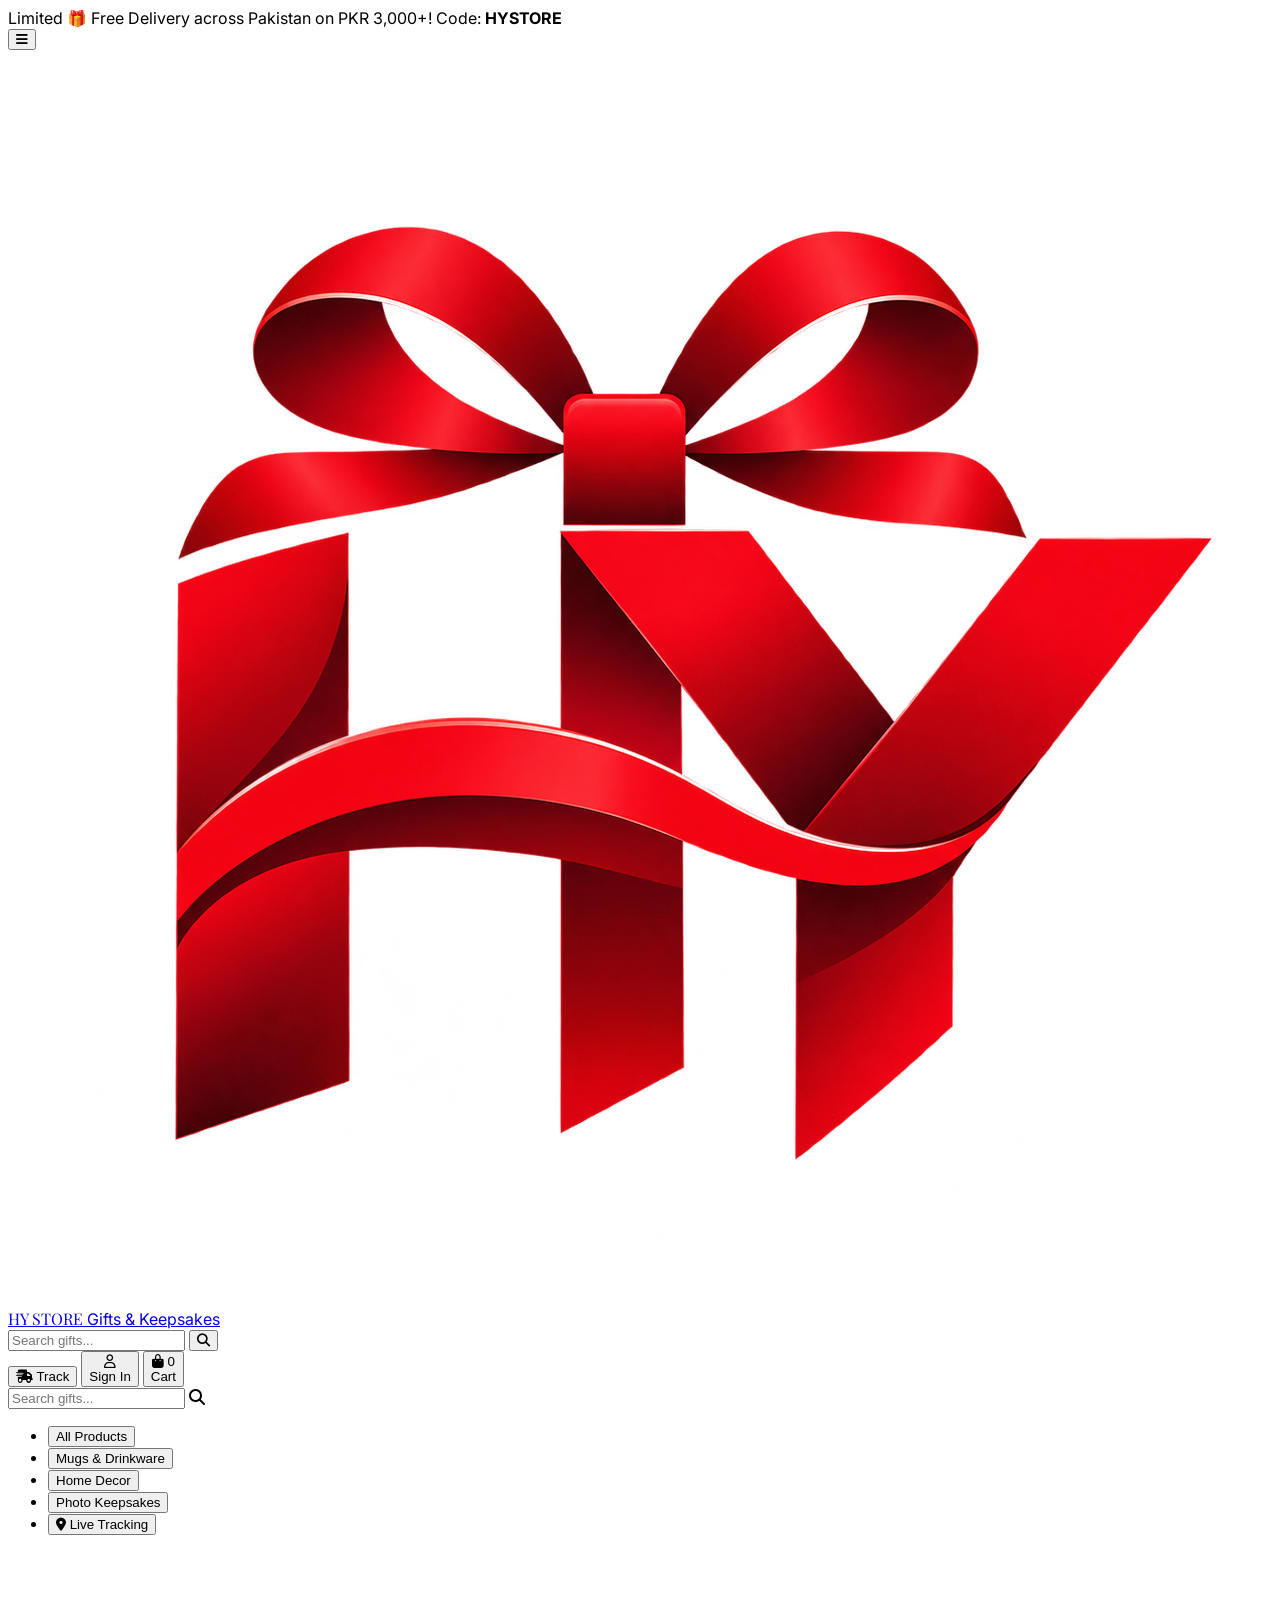
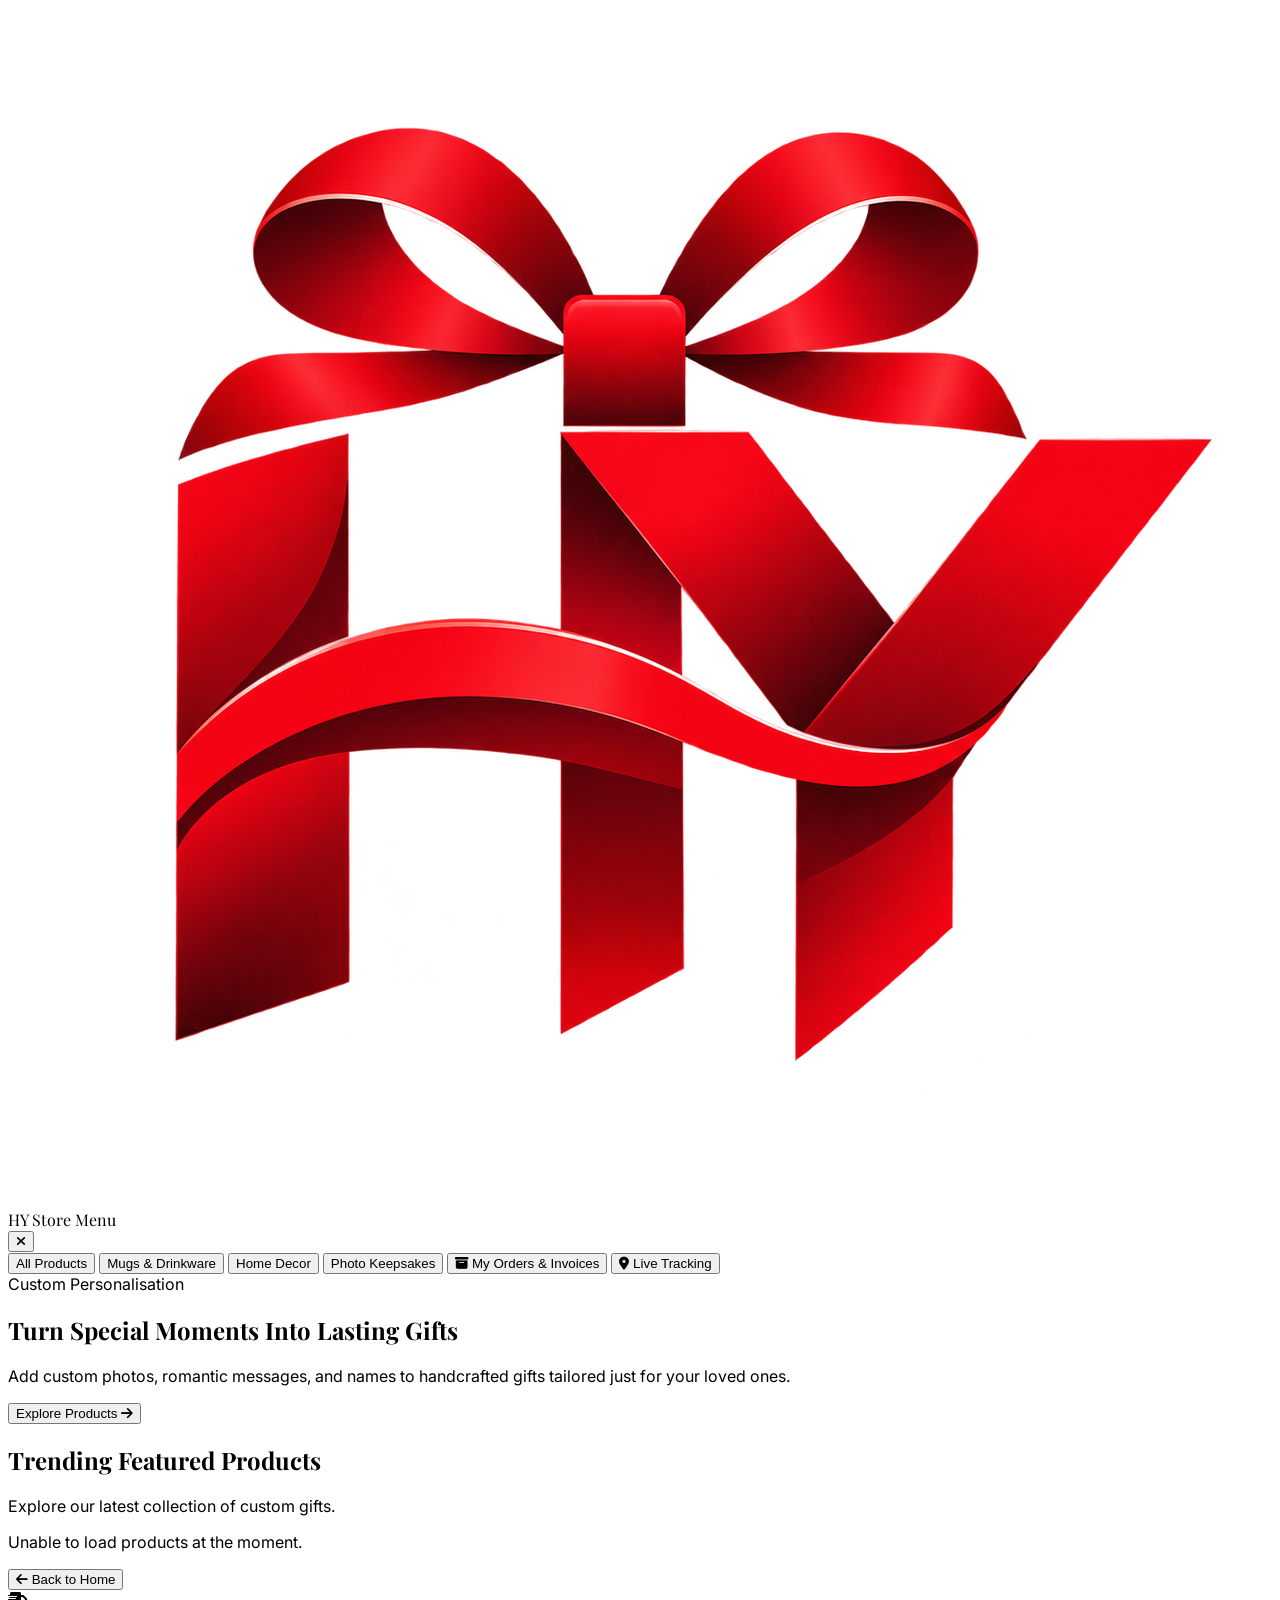
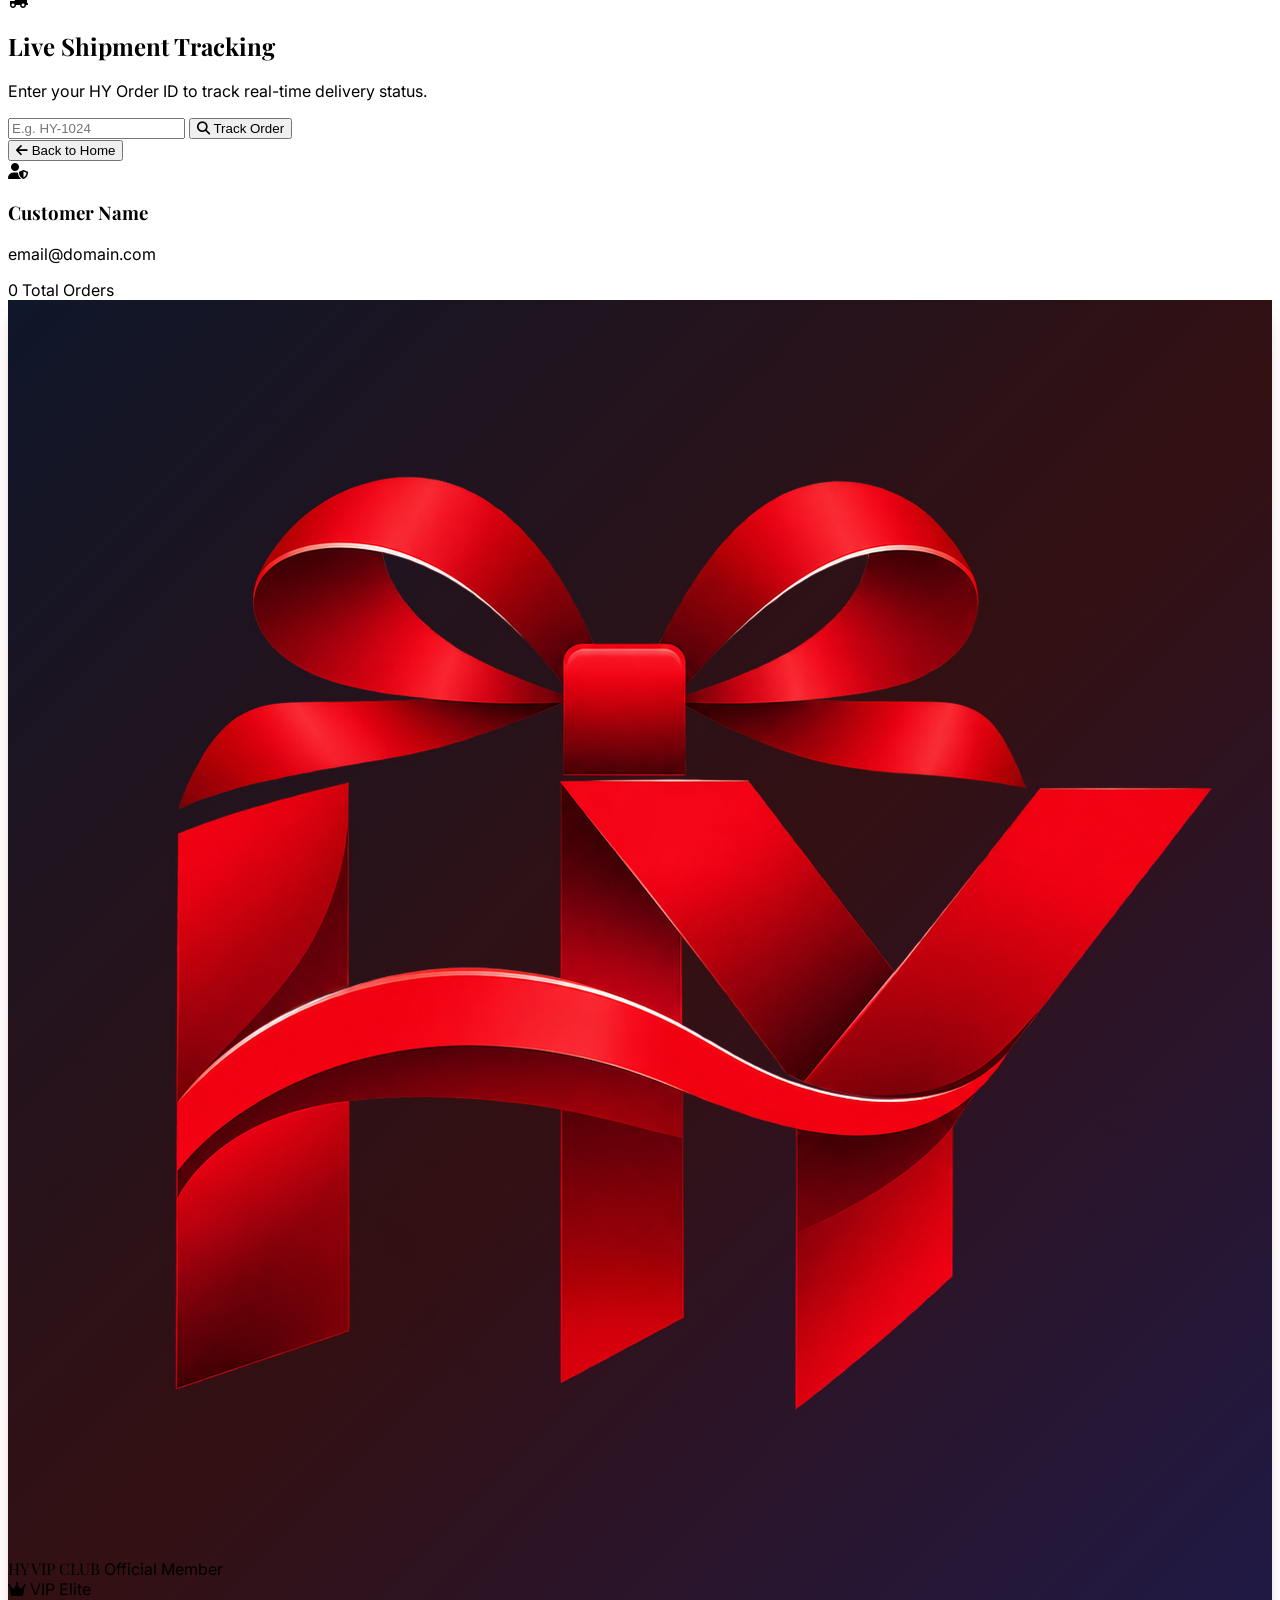
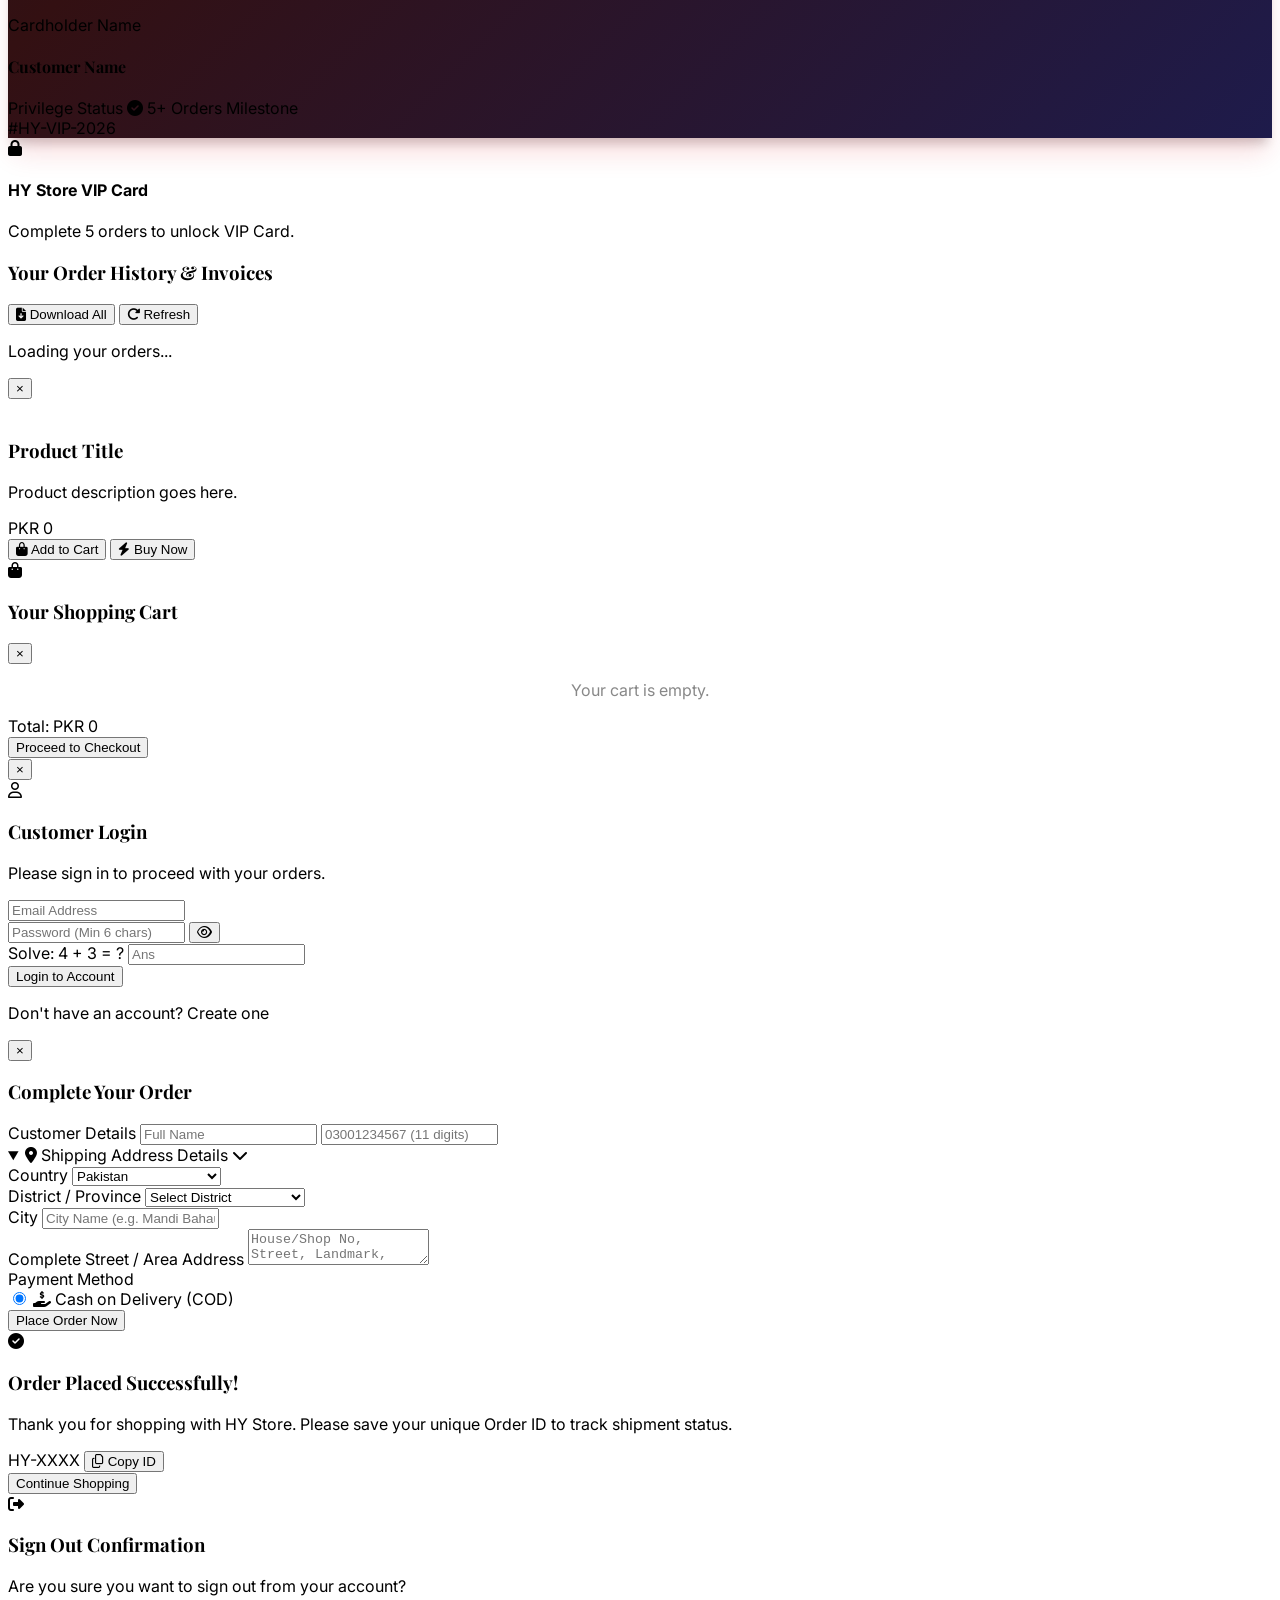
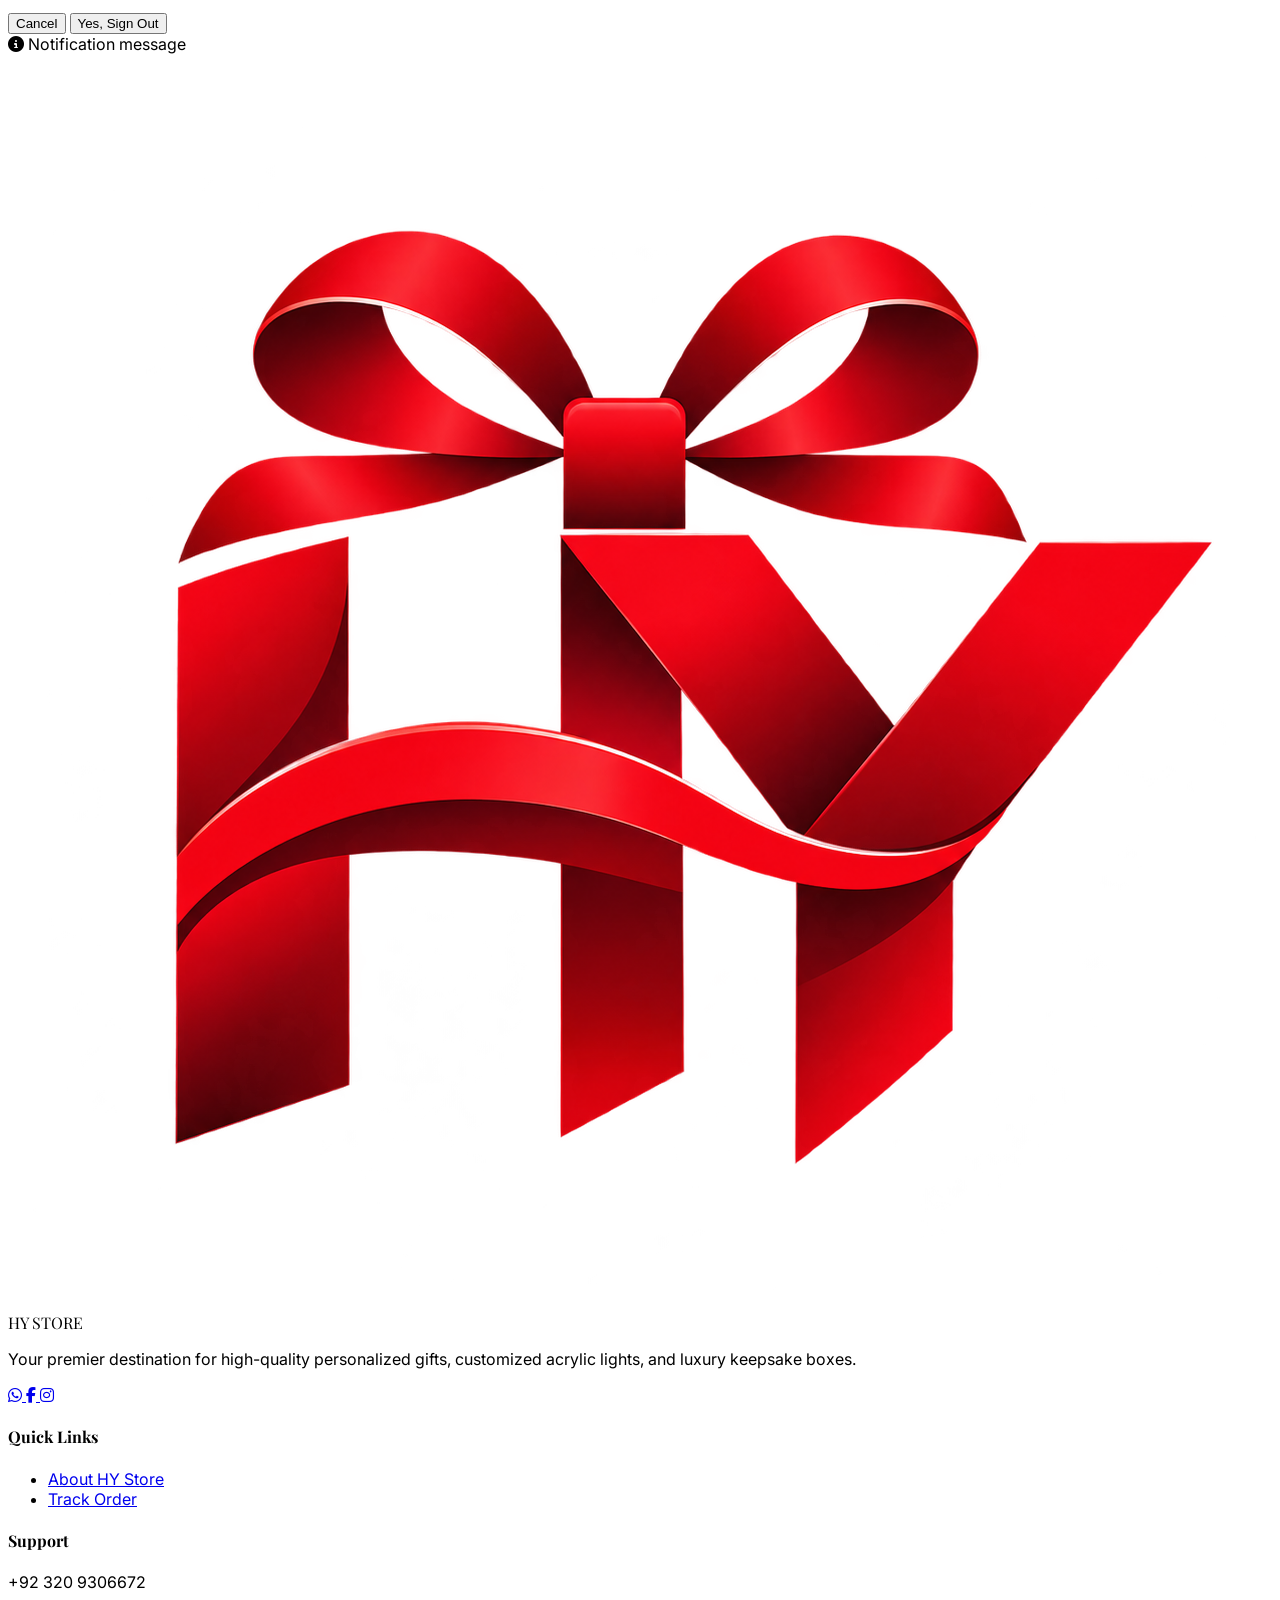
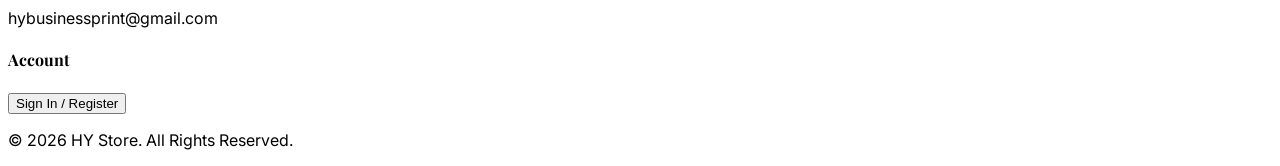
==== commit c00f2ce9: "Update index.html" ====
--- a/index.html
+++ b/index.html
@@ -50,7 +50,6 @@
       animation: progressAnim 1.5s ease-in-out infinite;
     }
     
-    /* VIP Card Luxury Pattern */
     .vip-card-bg {
       background: linear-gradient(135deg, #0f172a 0%, #331012 50%, #1e1b4b 100%);
       box-shadow: 0 20px 25px -5px rgba(217, 35, 45, 0.15), 0 10px 10px -5px rgba(0, 0, 0, 0.2);
@@ -77,7 +76,7 @@
           <i class="fa-solid fa-bars text-lg sm:text-xl"></i>
         </button>
 
-        <!-- Brand Logo with logo.png -->
+        <!-- Brand Logo -->
         <a href="#" onclick="switchPage('home')" class="flex items-center gap-2 focus:outline-none shrink-0">
           <div class="w-8 h-8 sm:w-10 sm:h-10 md:w-11 md:h-11 bg-white rounded-xl flex items-center justify-center shadow-sm border border-slate-200 overflow-hidden p-0.5">
             <img src="logo.png" alt="HY Store Logo" class="w-full h-full object-contain" onerror="this.src='https://via.placeholder.com/40?text=HY'">
@@ -99,7 +98,6 @@
 
         <!-- Header Action Buttons -->
         <div class="flex items-center gap-1 sm:gap-3 shrink-0">
-          
           <button onclick="switchPage('track')" class="hidden sm:flex items-center gap-1.5 px-3 py-2 text-xs font-semibold text-slate-700 bg-slate-100 hover:bg-slate-200 rounded-lg transition-colors">
             <i class="fa-solid fa-truck-fast text-brand-600"></i>
             <span>Track</span>
@@ -119,7 +117,6 @@
             </div>
             <span class="hidden sm:inline font-bold">Cart</span>
           </button>
-
         </div>
       </div>
 
@@ -131,7 +128,6 @@
           <i class="fa-solid fa-magnifying-glass absolute left-3 top-1/2 -translate-y-1/2 text-slate-400 text-xs"></i>
         </div>
       </div>
-
     </div>
 
     <!-- Desktop Navigation Links Bar -->
@@ -254,7 +250,7 @@
       </section>
     </div>
 
-    <!-- MY ORDERS & LUXURY VIP CARD PAGE SECTION -->
+    <!-- MY ORDERS & VIP CARD PAGE SECTION -->
     <div id="pageMyOrders" class="hidden space-y-4 sm:space-y-6">
       <div class="mb-2">
         <button onclick="switchPage('home')" class="inline-flex items-center gap-2 px-3 py-1.5 bg-slate-100 hover:bg-slate-200 text-slate-700 text-xs font-bold rounded-xl transition-all">
@@ -264,7 +260,6 @@
       </div>
 
       <div class="grid grid-cols-1 lg:grid-cols-3 gap-4 sm:gap-6">
-        <!-- Customer Profile & VIP Card Section -->
         <div class="lg:col-span-1 space-y-4 sm:space-y-6">
           <div class="bg-white rounded-2xl border border-slate-200 p-4 sm:p-6 shadow-sm text-center space-y-2 sm:space-y-3">
             <div class="w-14 h-14 sm:w-16 sm:h-16 bg-brand-50 text-brand-600 rounded-full flex items-center justify-center text-xl sm:text-2xl mx-auto border border-brand-100">
@@ -282,7 +277,6 @@
             </div>
           </div>
 
-          <!-- Professional HY Store Luxury VIP Loyalty Card -->
           <div id="vipCardContainer" class="hidden rounded-2xl p-6 vip-card-bg text-white relative overflow-hidden border border-amber-500/50">
             <div class="absolute -right-8 -top-8 w-36 h-36 bg-amber-500/10 rounded-full blur-3xl pointer-events-none"></div>
             <div class="relative z-10 space-y-5">
@@ -316,7 +310,6 @@
             </div>
           </div>
 
-          <!-- Locked VIP Card Progress Box -->
           <div id="vipLockedContainer" class="bg-white rounded-2xl border border-slate-200 p-4 sm:p-6 shadow-sm space-y-3">
             <div class="flex items-center gap-3">
               <div class="w-9 h-9 bg-slate-100 text-slate-400 rounded-xl flex items-center justify-center text-base">
@@ -333,7 +326,6 @@
           </div>
         </div>
 
-        <!-- Orders History Table Section -->
         <div class="lg:col-span-2 space-y-4">
           <div class="bg-white rounded-2xl border border-slate-200 p-4 sm:p-6 shadow-sm space-y-4">
             <div class="flex flex-col sm:flex-row justify-between items-start sm:items-center gap-2 border-b border-slate-100 pb-3">
@@ -356,7 +348,6 @@
         </div>
       </div>
     </div>
-
   </main>
 
   <!-- Product Detail Popup Modal -->
@@ -502,7 +493,7 @@
 
             <div>
               <label class="block text-[10px] font-bold text-slate-500 mb-1">City</label>
-              <input type="text" id="chkCity" placeholder="City Name (e.g. Mandi Bahauddin / Lahore)" class="w-full px-3 py-2 bg-white border border-slate-300 rounded-lg text-xs outline-none focus:border-brand-500">
+              <input type="text" id="chkCity" placeholder="City Name (e.g. Mandi Bahauddin)" class="w-full px-3 py-2 bg-white border border-slate-300 rounded-lg text-xs outline-none focus:border-brand-500">
             </div>
 
             <div>
@@ -575,9 +566,7 @@
   <!-- Footer Section -->
   <footer class="bg-slate-950 text-slate-300 pt-10 pb-8 border-t border-slate-800 text-xs mt-12">
     <div class="max-w-7xl mx-auto px-4 sm:px-6 lg:px-8 space-y-8">
-      
       <div class="grid grid-cols-1 md:grid-cols-4 gap-6">
-        
         <div class="space-y-3 md:col-span-1">
           <div class="flex items-center gap-2.5">
             <div class="w-9 h-9 bg-white rounded-xl flex items-center justify-center shadow-sm border border-slate-800 overflow-hidden p-1">
@@ -621,17 +610,16 @@
             Sign In / Register
           </button>
         </div>
-
       </div>
 
       <div class="border-t border-slate-800 pt-4 text-center text-slate-500 text-[10px]">
         <p>&copy; 2026 HY Store. All Rights Reserved.</p>
       </div>
-
     </div>
   </footer>
 
   <script>
+    // MAKE SURE THIS SCRIPT_URL MATCHES YOUR LATEST APPS SCRIPT DEPLOYMENT
     const SCRIPT_URL = "https://script.google.com/macros/s/AKfycbyG9PjgN164fEd2SED1WXy3g9c62bRdFH1AvlzdaPYPzYKAiPaFAX9ROr2ELzXH8bvNgw/exec";
     let allProducts = [];
     let cart = [];
@@ -839,7 +827,6 @@
         </head>
         <body class="bg-slate-100 text-slate-800 p-6 md:p-12 antialiased">
           <div class="max-w-2xl mx-auto bg-white rounded-2xl shadow-2xl border border-slate-200 overflow-hidden">
-            
             <div class="bg-[#d9232d] text-white px-8 py-6 flex justify-between items-center shadow-inner">
               <div class="flex items-center gap-3">
                 <div class="w-12 h-12 bg-white rounded-xl shadow-md p-1.5 flex items-center justify-center">
@@ -909,26 +896,12 @@
                 </div>
               </div>
 
-              <div class="flex justify-between items-end pt-4 border-t border-slate-200 text-xs">
-                <div class="text-slate-400 text-[10px]">
-                  <p>Computer generated official invoice.</p>
-                  <p class="font-mono text-[#d9232d]">hystoreofficial.com | +92 320 9306672</p>
-                </div>
-                <div class="text-center space-y-2">
-                  <div class="border-b border-slate-400 w-36 pb-1">
-                    <span class="font-serif-title font-bold text-[#d9232d] text-[11px]">HY Store Auth.</span>
-                  </div>
-                  <span class="text-[9px] text-slate-500 uppercase tracking-widest block font-semibold">Authorized Signature</span>
-                </div>
-              </div>
-
               <div class="no-print pt-4 text-center">
                 <button onclick="window.print()" class="bg-[#d9232d] hover:bg-brand-700 text-white font-bold px-6 py-3 rounded-xl text-xs transition-all shadow-md">
                   <i class="fa-solid fa-print mr-1.5"></i> Print / Save Invoice as PDF
                 </button>
               </div>
             </div>
-
           </div>
         </body>
         </html>
@@ -975,7 +948,6 @@
         </head>
         <body class="bg-slate-100 text-slate-800 p-6 md:p-12 antialiased">
           <div class="max-w-4xl mx-auto bg-white rounded-2xl shadow-xl border border-slate-200 overflow-hidden">
-            
             <div class="bg-[#d9232d] text-white px-8 py-6 flex justify-between items-center shadow-inner">
               <div class="flex items-center gap-3">
                 <div class="w-12 h-12 bg-white rounded-xl shadow-md p-1 flex items-center justify-center">
@@ -993,19 +965,6 @@
             </div>
 
             <div class="p-8 space-y-6">
-              <div class="bg-red-50/50 p-4 rounded-xl border border-red-100 grid grid-cols-2 gap-4 text-xs">
-                <div>
-                  <span class="text-red-700 uppercase font-bold text-[10px] block mb-1">Account Holder:</span>
-                  <strong class="text-slate-900 text-sm block">${currentUser.name}</strong>
-                  <span class="text-slate-600 block">${currentUser.email}</span>
-                </div>
-                <div class="text-right">
-                  <span class="text-red-700 uppercase font-bold text-[10px] block mb-1">Total Orders Placed:</span>
-                  <strong class="text-[#d9232d] text-sm block">${customerOrdersCache.length} Orders</strong>
-                  <span class="text-slate-600 block">Overall Lifetime Spend: <strong class="text-slate-900 whitespace-nowrap">PKR ${grandTotalAll.toLocaleString()}</strong></span>
-                </div>
-              </div>
-
               <div class="border border-slate-200 rounded-xl overflow-hidden shadow-sm">
                 <table class="w-full text-left text-xs">
                   <thead class="bg-[#d9232d] text-white uppercase font-bold text-[10px]">
@@ -1023,27 +982,12 @@
                 </table>
               </div>
 
-              <div class="flex justify-end pt-2">
-                <div class="w-80 bg-slate-50 p-4 rounded-xl border border-slate-200 space-y-2 text-xs">
-                  <div class="flex justify-between font-extrabold text-sm text-slate-900">
-                    <span>Grand Total Spend:</span>
-                    <span class="text-[#d9232d] whitespace-nowrap">PKR ${grandTotalAll.toLocaleString()}</span>
-                  </div>
-                </div>
-              </div>
-
-              <div class="border-t border-slate-200 pt-6 text-center text-slate-400 text-[10px] space-y-1">
-                <p>Thank you for shopping with <strong>HY Store</strong>! Official customer account report.</p>
-                <p class="font-mono text-[#d9232d]">hystoreofficial.com | Contact: +92 320 9306672</p>
-              </div>
-
               <div class="no-print pt-4 text-center">
                 <button onclick="window.print()" class="bg-[#d9232d] hover:bg-brand-700 text-white font-bold px-6 py-3 rounded-xl text-xs transition-all shadow-md">
                   <i class="fa-solid fa-print mr-1.5"></i> Print / Save Complete Report as PDF
                 </button>
               </div>
             </div>
-
           </div>
         </body>
         </html>
@@ -1055,7 +999,7 @@
       fetch(SCRIPT_URL + '?action=getProducts')
         .then(res => res.json())
         .then(data => {
-          allProducts = data;
+          allProducts = data || [];
           displayProducts(allProducts);
         })
         .catch(err => {
@@ -1065,7 +1009,7 @@
 
     function displayProducts(products) {
       const grid = document.getElementById('productsGrid');
-      if (products.length === 0) {
+      if (!products || products.length === 0) {
         grid.innerHTML = '<p class="col-span-full text-center text-slate-400 py-8">No products available right now.</p>';
         return;
       }
@@ -1398,4 +1342,140 @@
     }
 
     function closeOrderSuccessModal() {
-      document.getElementById('orderSuccess
+      document.getElementById('orderSuccessModal').classList.add('hidden');
+      switchPage('myOrders');
+    }
+
+    function trackOrder() {
+      const orderIdInput = document.getElementById('orderIdInput').value.trim().toUpperCase();
+      const resBox = document.getElementById('trackResult');
+
+      if (!orderIdInput) {
+        showToast('Please enter a valid Order ID.', 'fa-circle-info text-amber-400');
+        return;
+      }
+
+      setBtnLoading('trackBtn', true, 'Track Order', 'fa-solid fa-magnifying-glass');
+      resBox.classList.remove('hidden');
+      resBox.innerHTML = '<p class="text-center font-semibold text-slate-600 py-4"><i class="fa-solid fa-spinner animate-spin text-brand-600 mr-2"></i> Fetching live shipment details...</p>';
+
+      let localOrders = JSON.parse(localStorage.getItem('hy_local_orders') || '[]');
+      let foundOrder = localOrders.find(o => o.orderId.toUpperCase() === orderIdInput);
+
+      if (foundOrder) {
+        setTimeout(() => {
+          setBtnLoading('trackBtn', false, 'Track Order', 'fa-solid fa-magnifying-glass');
+          displayTrackingResult(foundOrder, resBox);
+        }, 300);
+        return;
+      }
+
+      fetch(SCRIPT_URL + '?action=trackOrder&orderId=' + encodeURIComponent(orderIdInput))
+        .then(res => res.json())
+        .then(data => {
+          setBtnLoading('trackBtn', false, 'Track Order', 'fa-solid fa-magnifying-glass');
+          if (data && data.success && data.order) {
+            displayTrackingResult(data.order, resBox);
+          } else {
+            resBox.innerHTML = `<p class="text-center text-red-500 font-semibold py-4"><i class="fa-solid fa-circle-xmark mr-1"></i> No shipment found with Order ID "${orderIdInput}". Please check the ID.</p>`;
+          }
+        })
+        .catch(err => {
+          setBtnLoading('trackBtn', false, 'Track Order', 'fa-solid fa-magnifying-glass');
+          resBox.innerHTML = `<p class="text-center text-red-500 font-semibold py-4">Unable to retrieve tracking information right now. Please try again.</p>`;
+        });
+    }
+
+    function displayTrackingResult(o, resBox) {
+      let statusLower = (o.status || 'Confirmed').toLowerCase();
+      let widthPct = 25;
+      let s1 = true, s2 = false, s3 = false, s4 = false;
+
+      if (statusLower.includes('processing') || statusLower.includes('confirmed')) {
+        widthPct = 25;
+        s1 = true;
+      } else if (statusLower.includes('dispatched') || statusLower.includes('shipped') || statusLower.includes('transit')) {
+        widthPct = 50;
+        s1 = true; s2 = true;
+      } else if (statusLower.includes('out for delivery')) {
+        widthPct = 75;
+        s1 = true; s2 = true; s3 = true;
+      } else if (statusLower.includes('delivered')) {
+        widthPct = 100;
+        s1 = true; s2 = true; s3 = true; s4 = true;
+      }
+
+      resBox.innerHTML = `
+        <div class="border-b border-slate-200 pb-3 mb-3 flex flex-col sm:flex-row justify-between items-start sm:items-center gap-2">
+          <div>
+            <span class="text-[9px] font-bold text-slate-400 uppercase tracking-wider">Tracking Reference</span>
+            <h4 class="text-base sm:text-lg font-extrabold text-slate-900">${o.orderId}</h4>
+          </div>
+          <div class="px-3 py-1 bg-brand-50 border border-brand-200 text-brand-700 rounded-full text-xs font-bold flex items-center gap-1.5">
+            <span class="w-2 h-2 rounded-full bg-brand-600 animate-pulse"></span>
+            <span>${o.status || 'Confirmed'}</span>
+          </div>
+        </div>
+
+        <div class="py-4 px-1">
+          <div class="relative flex items-center justify-between max-w-md mx-auto">
+            <div class="absolute top-1/2 left-0 right-0 h-1 bg-slate-200 -translate-y-1/2 -z-0"></div>
+            <div class="absolute top-1/2 left-0 h-1 bg-brand-600 -translate-y-1/2 -z-0 transition-all duration-500" style="width: ${widthPct}%;"></div>
+
+            <div class="text-center z-10">
+              <div class="w-7 h-7 sm:w-8 sm:h-8 mx-auto rounded-full ${s1 ? 'bg-brand-600 text-white' : 'bg-slate-200 text-slate-400'} text-xs font-bold flex items-center justify-center shadow">
+                <i class="fa-solid fa-check"></i>
+              </div>
+              <span class="text-[9px] font-semibold text-slate-700 mt-1 block">Placed</span>
+            </div>
+            <div class="text-center z-10">
+              <div class="w-7 h-7 sm:w-8 sm:h-8 mx-auto rounded-full ${s2 ? 'bg-brand-600 text-white' : 'bg-slate-200 text-slate-400'} text-xs font-bold flex items-center justify-center shadow">
+                <i class="fa-solid fa-box-open"></i>
+              </div>
+              <span class="text-[9px] font-semibold text-slate-700 mt-1 block">Dispatched</span>
+            </div>
+            <div class="text-center z-10">
+              <div class="w-7 h-7 sm:w-8 sm:h-8 mx-auto rounded-full ${s3 ? 'bg-brand-600 text-white' : 'bg-slate-200 text-slate-400'} text-xs font-bold flex items-center justify-center shadow">
+                <i class="fa-solid fa-truck-fast"></i>
+              </div>
+              <span class="text-[9px] font-semibold text-slate-700 mt-1 block">On The Way</span>
+            </div>
+            <div class="text-center z-10">
+              <div class="w-7 h-7 sm:w-8 sm:h-8 mx-auto rounded-full ${s4 ? 'bg-brand-600 text-white' : 'bg-slate-200 text-slate-400'} text-xs font-bold flex items-center justify-center shadow">
+                <i class="fa-solid fa-house-chimney"></i>
+              </div>
+              <span class="text-[9px] font-semibold text-slate-700 mt-1 block">Delivered</span>
+            </div>
+          </div>
+        </div>
+
+        <div class="grid grid-cols-1 sm:grid-cols-2 gap-2.5 pt-3 border-t border-slate-200 text-xs">
+          <div class="bg-white p-2.5 rounded-xl border border-slate-100 space-y-1">
+            <span class="text-slate-400 block text-[9px]">Recipient Details:</span>
+            <strong class="text-slate-800 block">${o.customerName}</strong>
+            <span class="text-slate-500 block">${o.phone}</span>
+          </div>
+          <div class="bg-white p-2.5 rounded-xl border border-slate-100 space-y-1">
+            <span class="text-slate-400 block text-[9px]">Order Summary:</span>
+            <strong class="text-slate-800 block truncate">${o.items}</strong>
+            <span class="text-brand-600 font-extrabold block">Total: PKR ${Number(o.totalAmount).toLocaleString()}</span>
+          </div>
+        </div>
+      `;
+    }
+
+    const mobileDrawer = document.getElementById('mobileDrawer');
+    const mobileDrawerBackdrop = document.getElementById('mobileDrawerBackdrop');
+    document.getElementById('mobileMenuBtn').addEventListener('click', () => {
+      mobileDrawer.classList.remove('-translate-x-full');
+      mobileDrawerBackdrop.classList.remove('hidden');
+    });
+    function closeMobileMenu() {
+      mobileDrawer.classList.add('-translate-x-full');
+      mobileDrawerBackdrop.classList.add('hidden');
+    }
+    document.getElementById('closeMobileDrawerBtn').addEventListener('click', closeMobileMenu);
+    mobileDrawerBackdrop.addEventListener('click', closeMobileMenu);
+  </script>
+</body>
+</html>
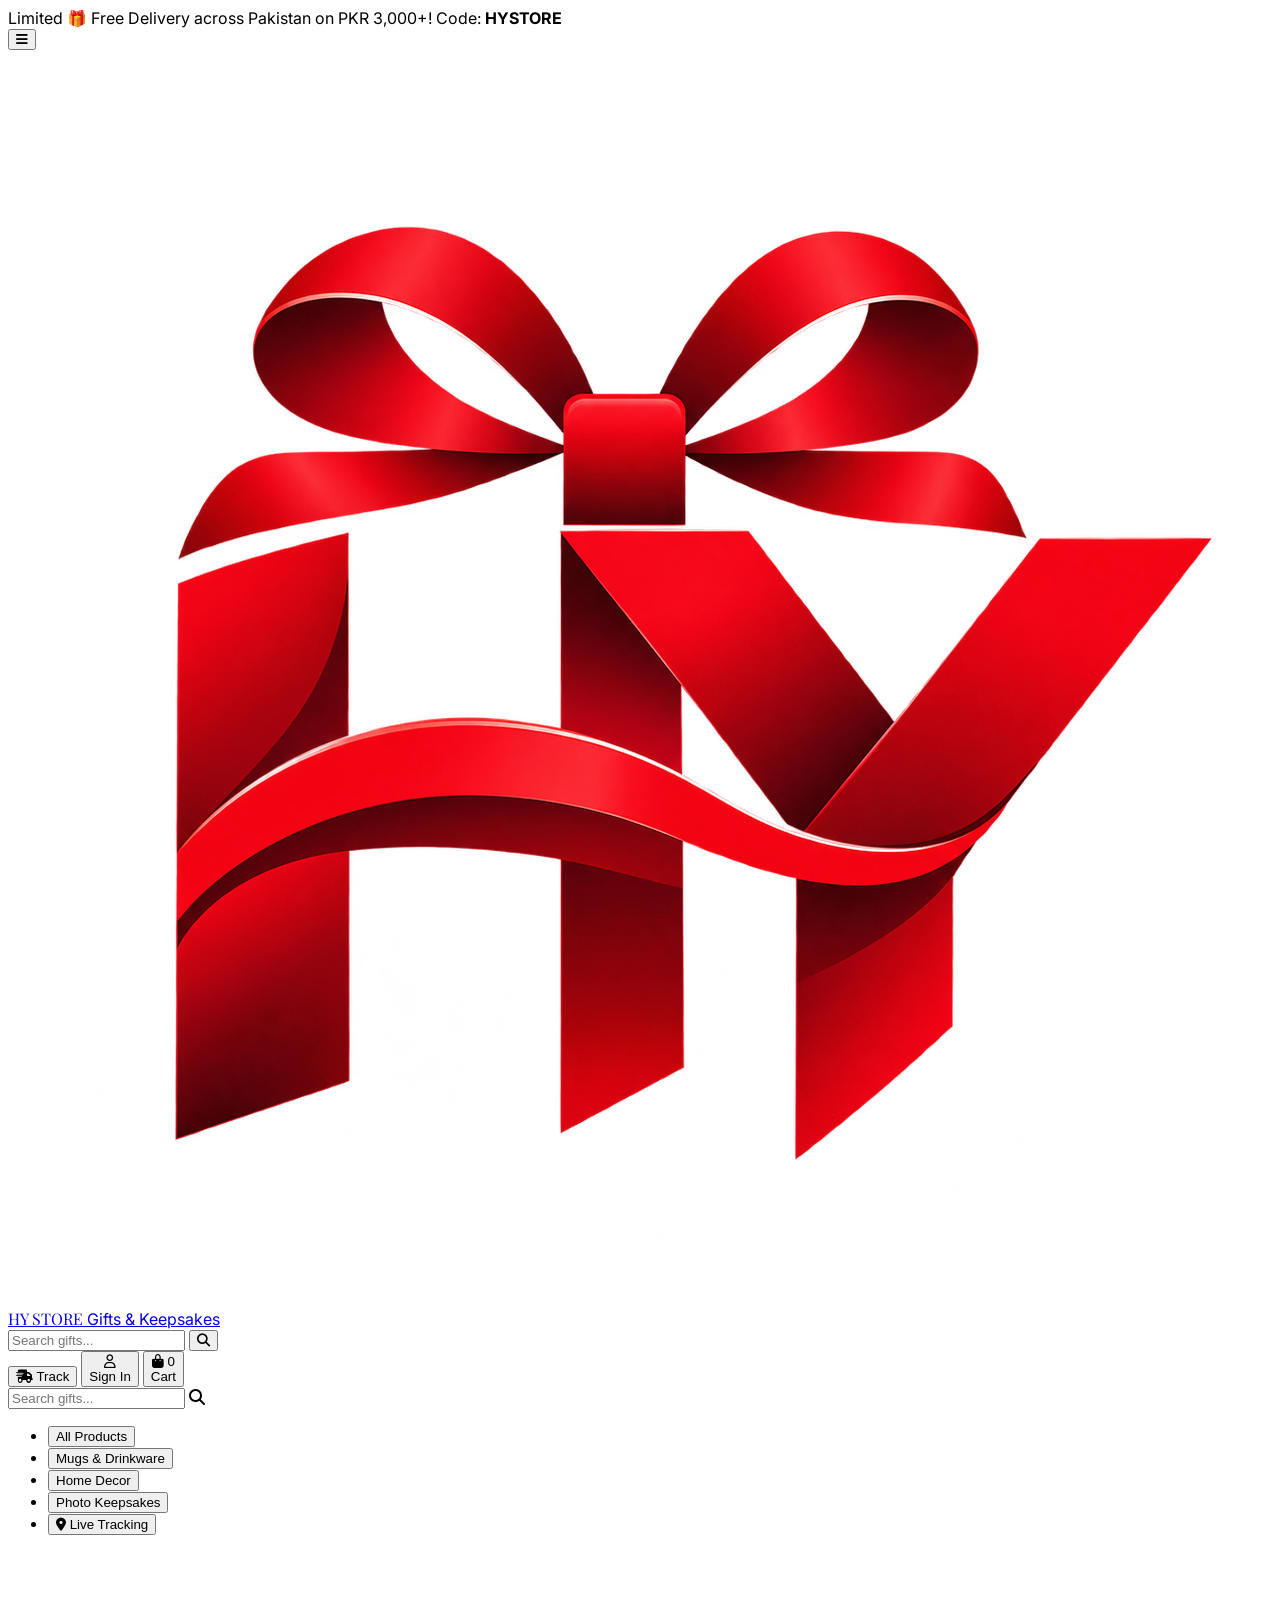
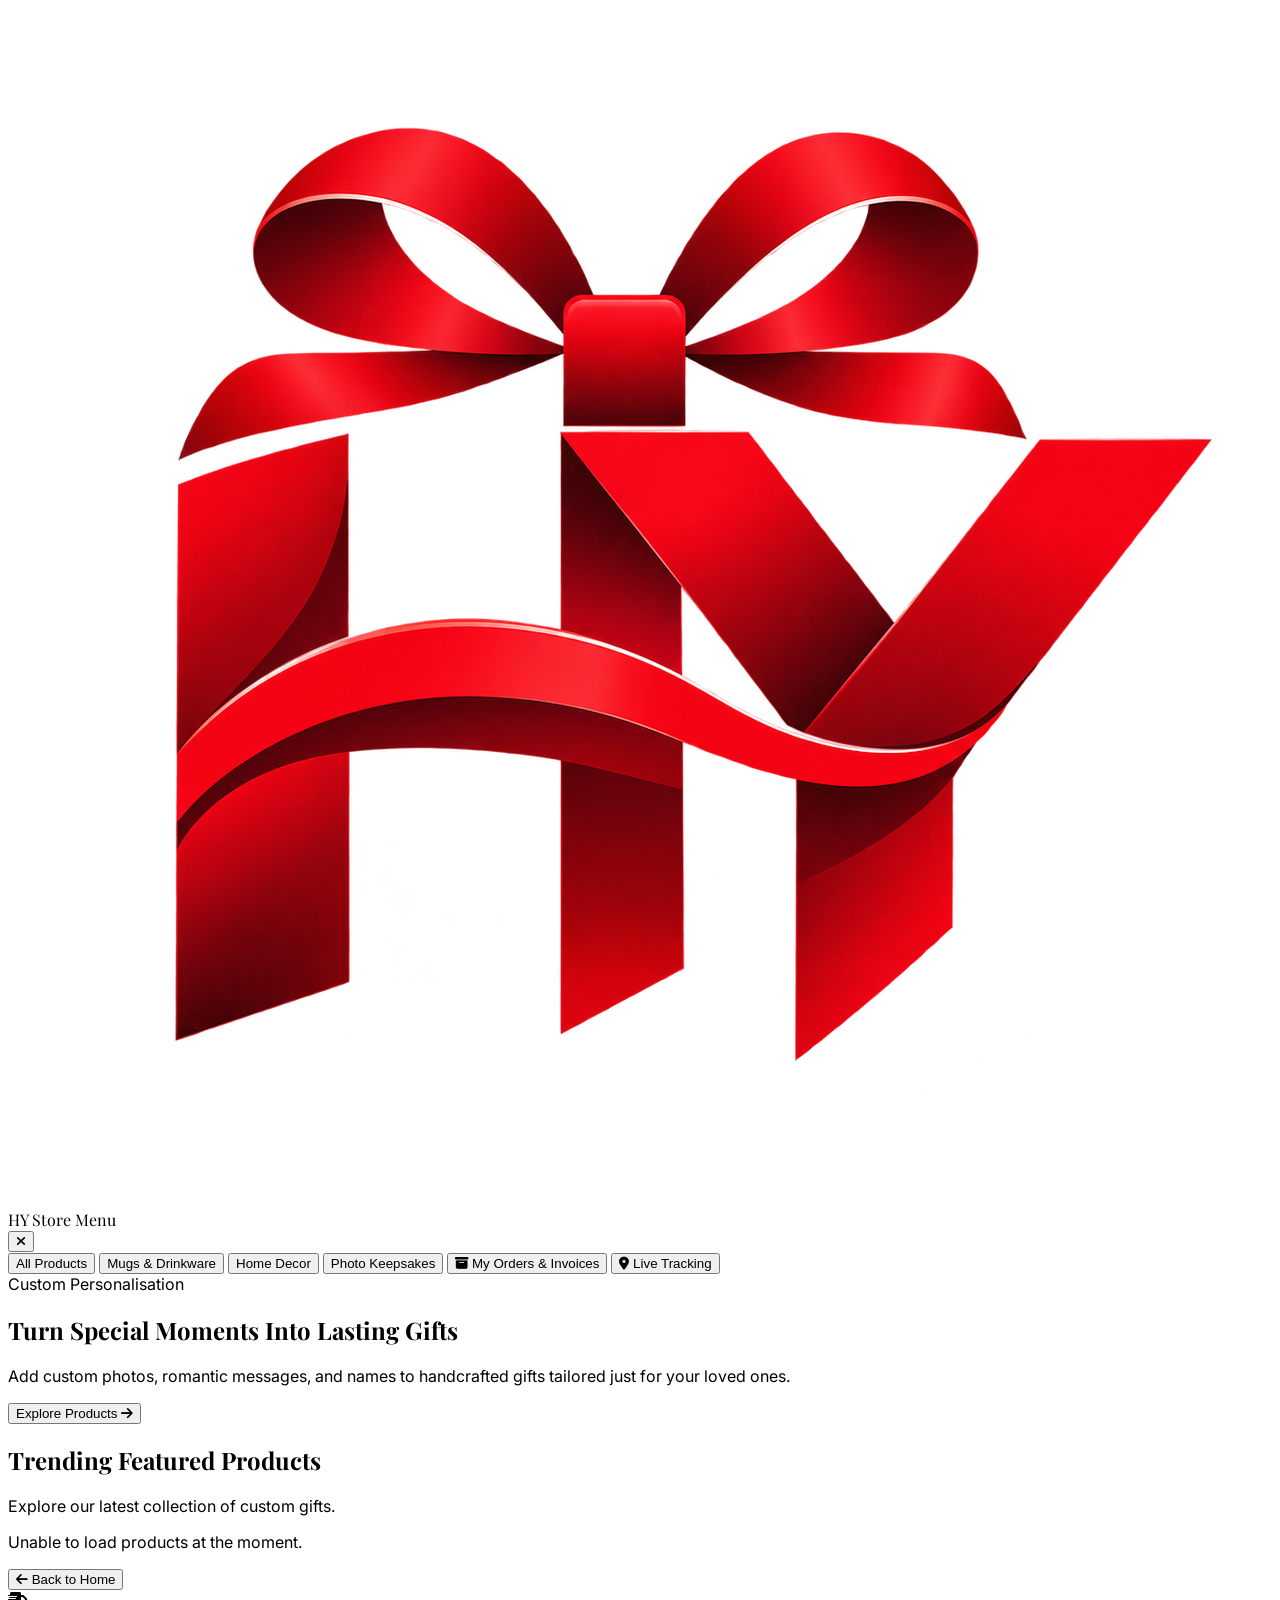
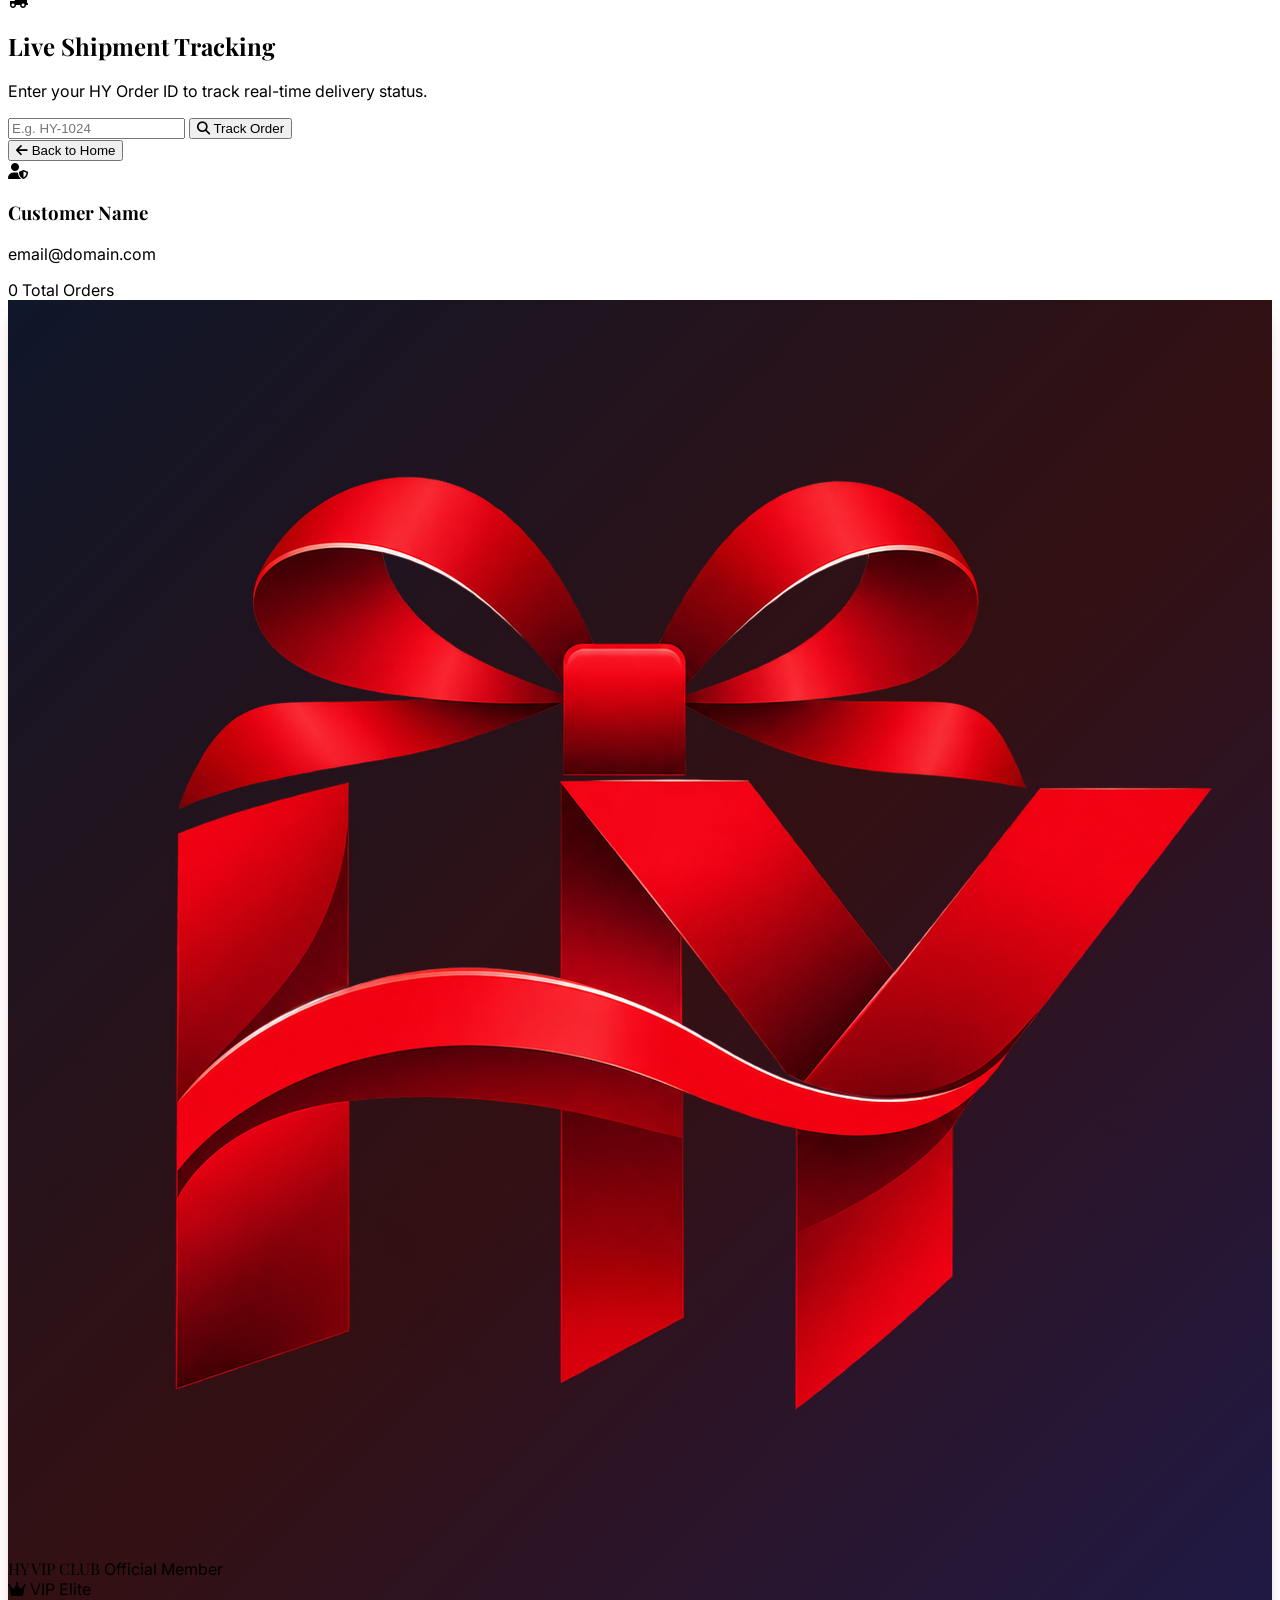
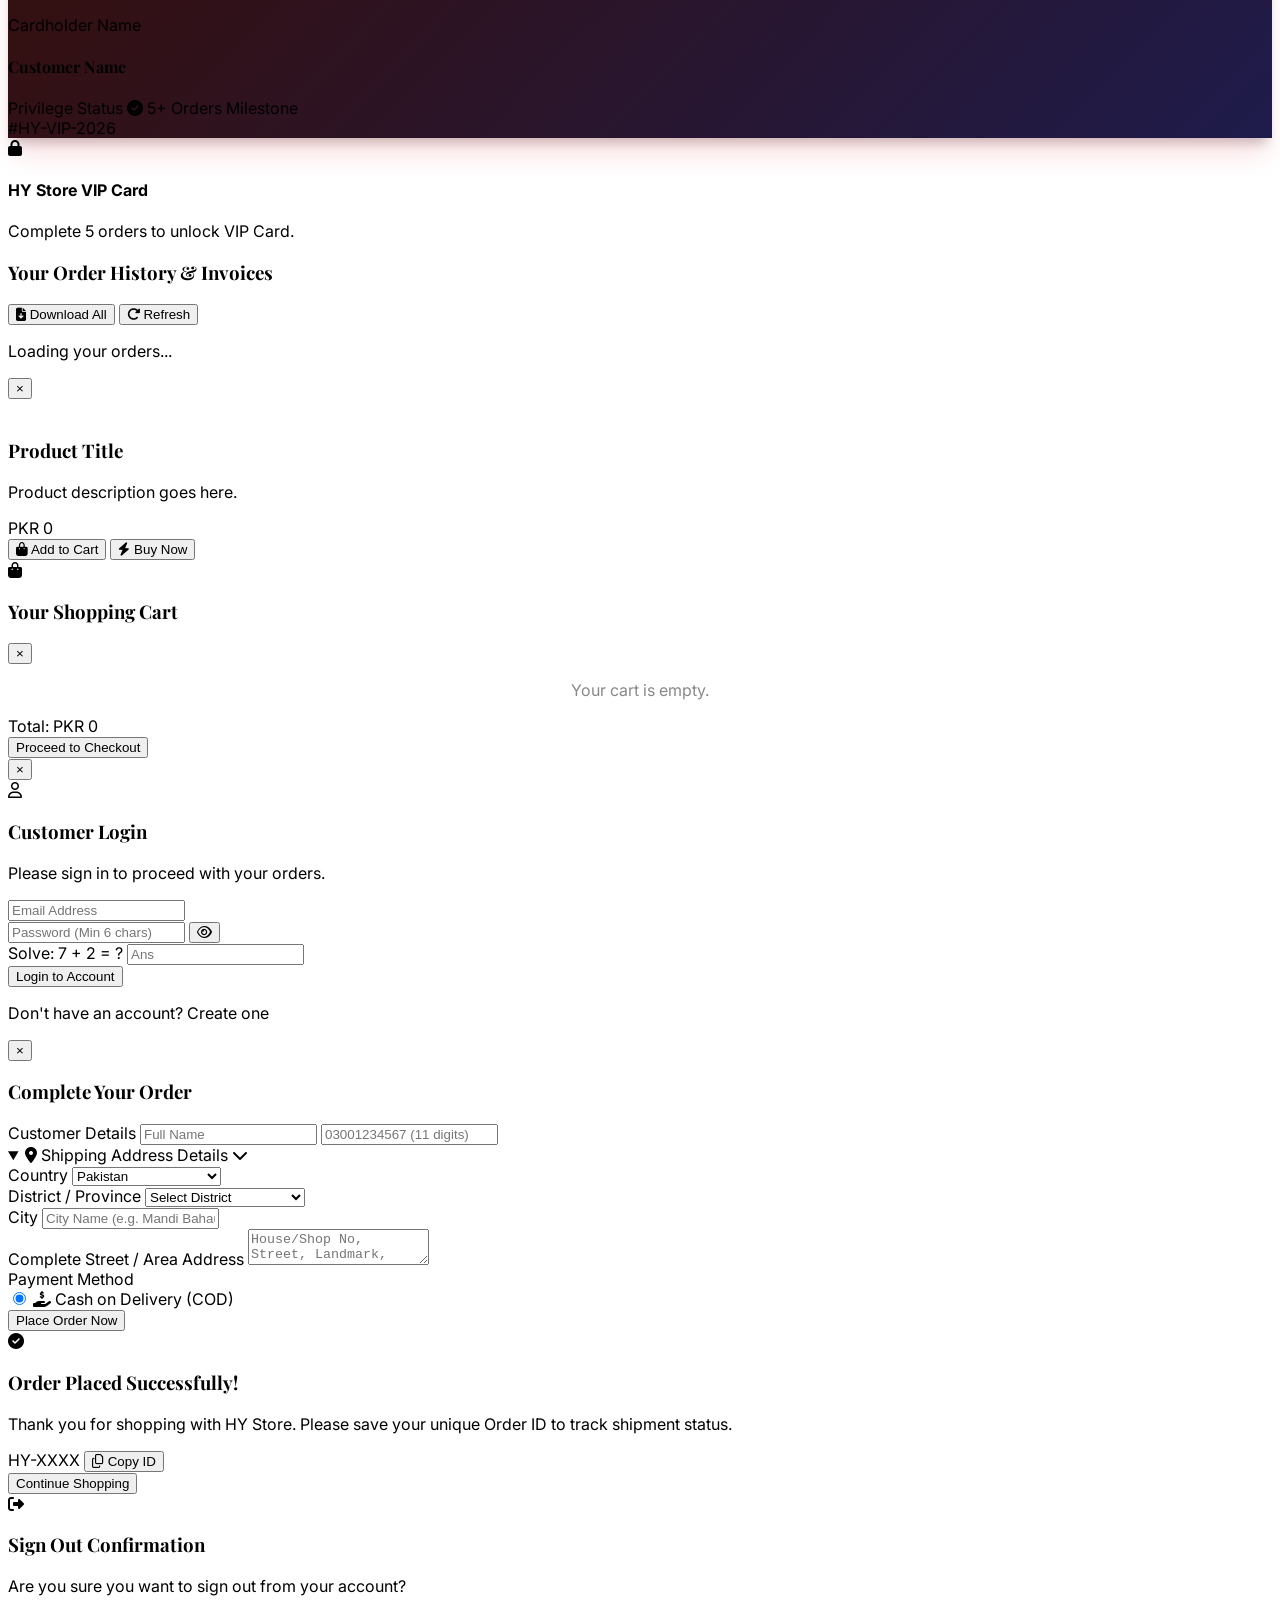
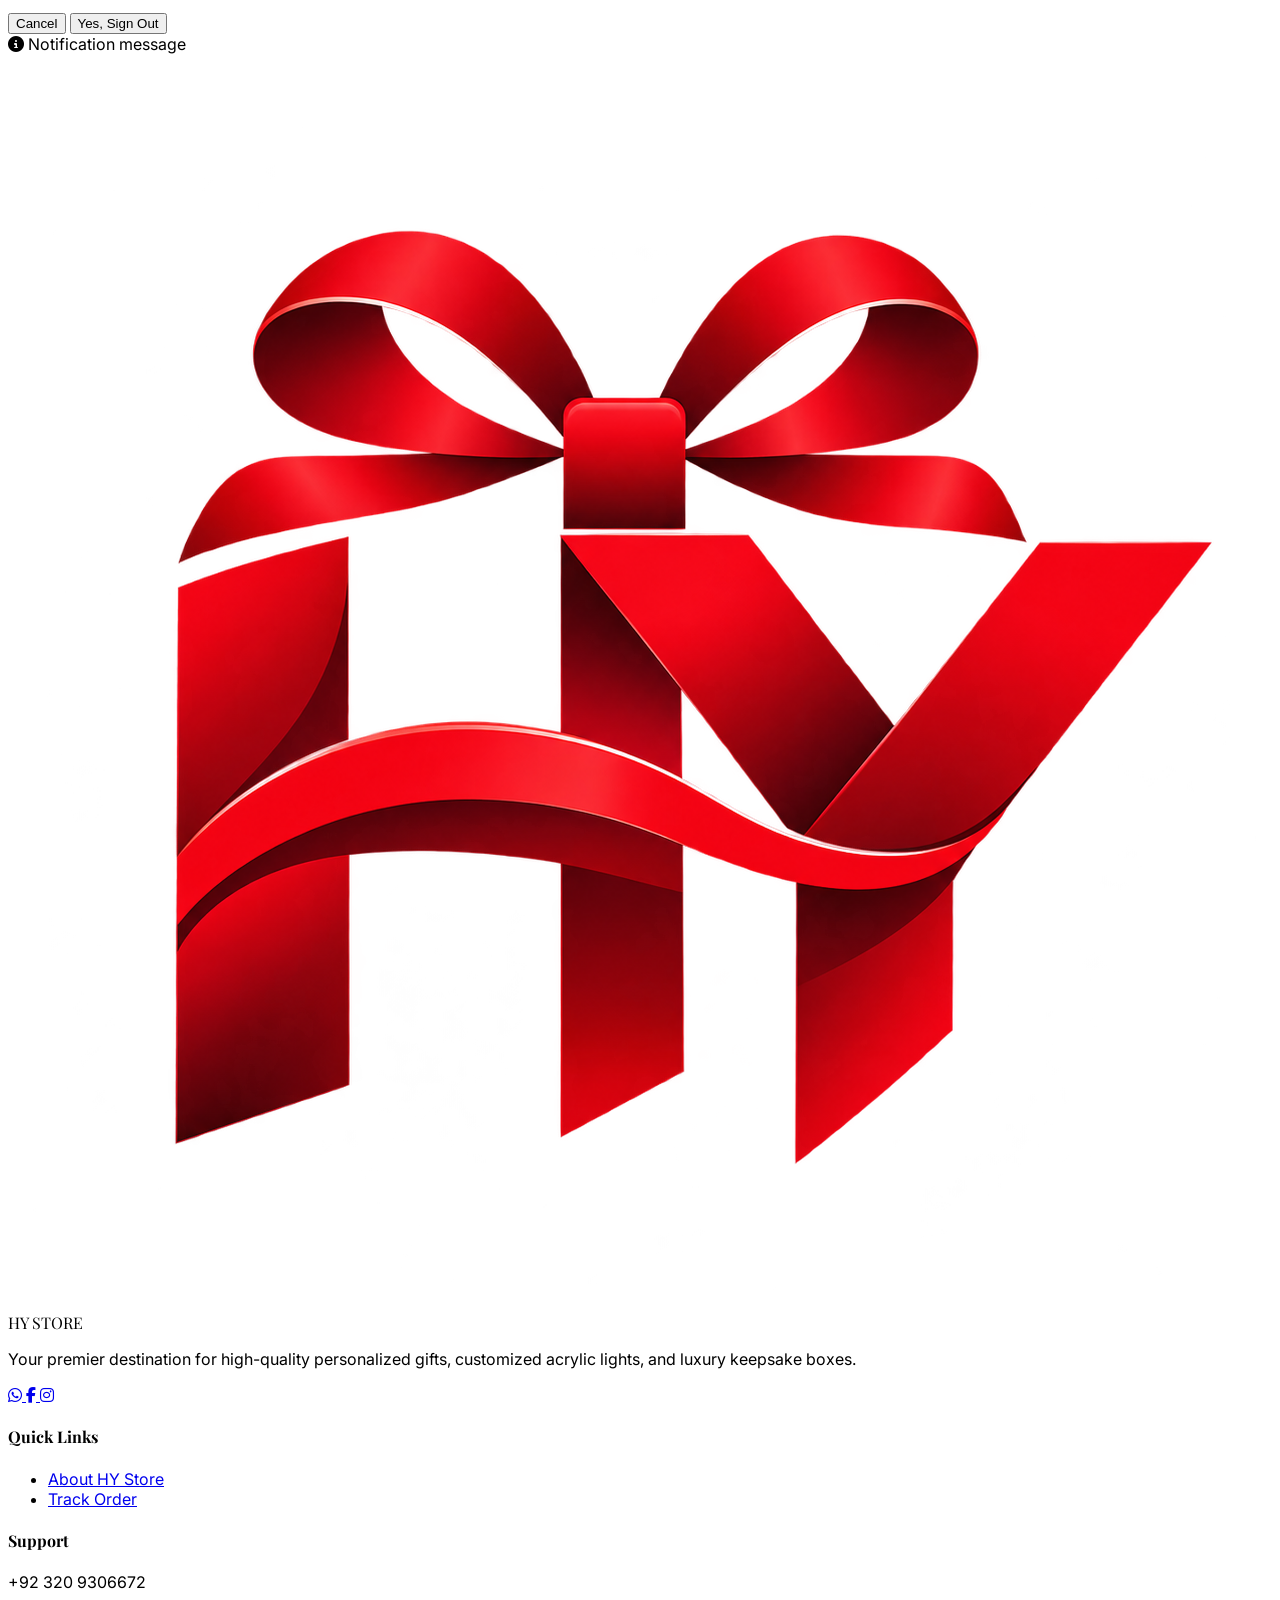
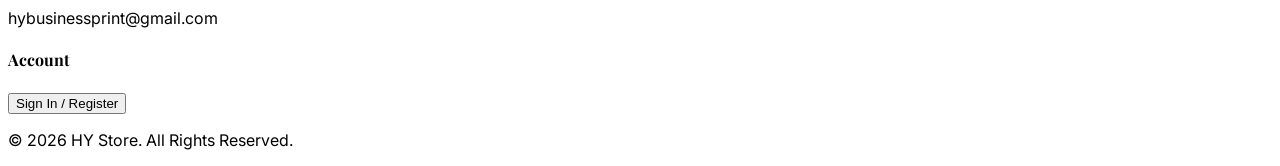
==== commit a48ef9ce: "Update index.html" ====
--- a/index.html
+++ b/index.html
@@ -50,6 +50,7 @@
       animation: progressAnim 1.5s ease-in-out infinite;
     }
     
+    /* VIP Card Luxury Pattern */
     .vip-card-bg {
       background: linear-gradient(135deg, #0f172a 0%, #331012 50%, #1e1b4b 100%);
       box-shadow: 0 20px 25px -5px rgba(217, 35, 45, 0.15), 0 10px 10px -5px rgba(0, 0, 0, 0.2);
@@ -76,7 +77,7 @@
           <i class="fa-solid fa-bars text-lg sm:text-xl"></i>
         </button>
 
-        <!-- Brand Logo -->
+        <!-- Brand Logo with logo.png -->
         <a href="#" onclick="switchPage('home')" class="flex items-center gap-2 focus:outline-none shrink-0">
           <div class="w-8 h-8 sm:w-10 sm:h-10 md:w-11 md:h-11 bg-white rounded-xl flex items-center justify-center shadow-sm border border-slate-200 overflow-hidden p-0.5">
             <img src="logo.png" alt="HY Store Logo" class="w-full h-full object-contain" onerror="this.src='https://via.placeholder.com/40?text=HY'">
@@ -98,6 +99,7 @@
 
         <!-- Header Action Buttons -->
         <div class="flex items-center gap-1 sm:gap-3 shrink-0">
+          
           <button onclick="switchPage('track')" class="hidden sm:flex items-center gap-1.5 px-3 py-2 text-xs font-semibold text-slate-700 bg-slate-100 hover:bg-slate-200 rounded-lg transition-colors">
             <i class="fa-solid fa-truck-fast text-brand-600"></i>
             <span>Track</span>
@@ -117,6 +119,7 @@
             </div>
             <span class="hidden sm:inline font-bold">Cart</span>
           </button>
+
         </div>
       </div>
 
@@ -128,6 +131,7 @@
           <i class="fa-solid fa-magnifying-glass absolute left-3 top-1/2 -translate-y-1/2 text-slate-400 text-xs"></i>
         </div>
       </div>
+
     </div>
 
     <!-- Desktop Navigation Links Bar -->
@@ -165,6 +169,7 @@
       <button onclick="switchPage('home'); filterCat('Decor', null); closeMobileMenu();" class="w-full flex items-center gap-3 px-3 py-2.5 rounded-lg text-sm font-medium text-slate-700 hover:bg-brand-50 hover:text-brand-600">Home Decor</button>
       <button onclick="switchPage('home'); filterCat('Photo', null); closeMobileMenu();" class="w-full flex items-center gap-3 px-3 py-2.5 rounded-lg text-sm font-medium text-slate-700 hover:bg-brand-50 hover:text-brand-600">Photo Keepsakes</button>
       
+      <!-- My Orders Button only inside Menu Drawer -->
       <button id="mobileMyOrdersMenuBtn" onclick="openMyOrdersPage(); closeMobileMenu();" class="w-full flex items-center gap-3 px-3 py-2.5 rounded-lg text-sm font-medium text-brand-600 bg-brand-50 font-bold">
         <i class="fa-solid fa-box-archive"></i> My Orders & Invoices
       </button>
@@ -250,7 +255,7 @@
       </section>
     </div>
 
-    <!-- MY ORDERS & VIP CARD PAGE SECTION -->
+    <!-- MY ORDERS & LUXURY VIP CARD PAGE SECTION -->
     <div id="pageMyOrders" class="hidden space-y-4 sm:space-y-6">
       <div class="mb-2">
         <button onclick="switchPage('home')" class="inline-flex items-center gap-2 px-3 py-1.5 bg-slate-100 hover:bg-slate-200 text-slate-700 text-xs font-bold rounded-xl transition-all">
@@ -260,6 +265,7 @@
       </div>
 
       <div class="grid grid-cols-1 lg:grid-cols-3 gap-4 sm:gap-6">
+        <!-- Customer Profile & VIP Card Section -->
         <div class="lg:col-span-1 space-y-4 sm:space-y-6">
           <div class="bg-white rounded-2xl border border-slate-200 p-4 sm:p-6 shadow-sm text-center space-y-2 sm:space-y-3">
             <div class="w-14 h-14 sm:w-16 sm:h-16 bg-brand-50 text-brand-600 rounded-full flex items-center justify-center text-xl sm:text-2xl mx-auto border border-brand-100">
@@ -277,6 +283,7 @@
             </div>
           </div>
 
+          <!-- Professional HY Store Luxury VIP Loyalty Card -->
           <div id="vipCardContainer" class="hidden rounded-2xl p-6 vip-card-bg text-white relative overflow-hidden border border-amber-500/50">
             <div class="absolute -right-8 -top-8 w-36 h-36 bg-amber-500/10 rounded-full blur-3xl pointer-events-none"></div>
             <div class="relative z-10 space-y-5">
@@ -310,6 +317,7 @@
             </div>
           </div>
 
+          <!-- Locked VIP Card Progress Box -->
           <div id="vipLockedContainer" class="bg-white rounded-2xl border border-slate-200 p-4 sm:p-6 shadow-sm space-y-3">
             <div class="flex items-center gap-3">
               <div class="w-9 h-9 bg-slate-100 text-slate-400 rounded-xl flex items-center justify-center text-base">
@@ -326,6 +334,7 @@
           </div>
         </div>
 
+        <!-- Orders History Table Section -->
         <div class="lg:col-span-2 space-y-4">
           <div class="bg-white rounded-2xl border border-slate-200 p-4 sm:p-6 shadow-sm space-y-4">
             <div class="flex flex-col sm:flex-row justify-between items-start sm:items-center gap-2 border-b border-slate-100 pb-3">
@@ -348,6 +357,7 @@
         </div>
       </div>
     </div>
+
   </main>
 
   <!-- Product Detail Popup Modal -->
@@ -493,7 +503,7 @@
 
             <div>
               <label class="block text-[10px] font-bold text-slate-500 mb-1">City</label>
-              <input type="text" id="chkCity" placeholder="City Name (e.g. Mandi Bahauddin)" class="w-full px-3 py-2 bg-white border border-slate-300 rounded-lg text-xs outline-none focus:border-brand-500">
+              <input type="text" id="chkCity" placeholder="City Name (e.g. Mandi Bahauddin / Lahore)" class="w-full px-3 py-2 bg-white border border-slate-300 rounded-lg text-xs outline-none focus:border-brand-500">
             </div>
 
             <div>
@@ -566,7 +576,9 @@
   <!-- Footer Section -->
   <footer class="bg-slate-950 text-slate-300 pt-10 pb-8 border-t border-slate-800 text-xs mt-12">
     <div class="max-w-7xl mx-auto px-4 sm:px-6 lg:px-8 space-y-8">
+      
       <div class="grid grid-cols-1 md:grid-cols-4 gap-6">
+        
         <div class="space-y-3 md:col-span-1">
           <div class="flex items-center gap-2.5">
             <div class="w-9 h-9 bg-white rounded-xl flex items-center justify-center shadow-sm border border-slate-800 overflow-hidden p-1">
@@ -577,6 +589,7 @@
           <p class="text-slate-400 text-xs leading-relaxed">
             Your premier destination for high-quality personalized gifts, customized acrylic lights, and luxury keepsake boxes.
           </p>
+          <!-- Social Media Icons (WhatsApp, Facebook, Instagram) -->
           <div class="flex items-center gap-3 pt-2">
             <a href="https://wa.me/923209306672" target="_blank" title="WhatsApp" class="w-8 h-8 rounded-full bg-slate-900 hover:bg-emerald-600 text-white flex items-center justify-center transition-colors">
               <i class="fa-brands fa-whatsapp text-sm"></i>
@@ -610,17 +623,18 @@
             Sign In / Register
           </button>
         </div>
+
       </div>
 
       <div class="border-t border-slate-800 pt-4 text-center text-slate-500 text-[10px]">
         <p>&copy; 2026 HY Store. All Rights Reserved.</p>
       </div>
+
     </div>
   </footer>
 
   <script>
-    // MAKE SURE THIS SCRIPT_URL MATCHES YOUR LATEST APPS SCRIPT DEPLOYMENT
-    const SCRIPT_URL = "https://script.google.com/macros/s/AKfycbyG9PjgN164fEd2SED1WXy3g9c62bRdFH1AvlzdaPYPzYKAiPaFAX9ROr2ELzXH8bvNgw/exec";
+    const SCRIPT_URL = "https://script.google.com/macros/s/AKfycbwDIVcfqHT-f_HrloSjBE_0q1hZoj2an1SZrk0EXP0QVVC35X5yBzIJUpO5P5gypa77dg/exec";
     let allProducts = [];
     let cart = [];
     let currentUser = JSON.parse(localStorage.getItem('hy_user')) || null;
@@ -827,6 +841,7 @@
         </head>
         <body class="bg-slate-100 text-slate-800 p-6 md:p-12 antialiased">
           <div class="max-w-2xl mx-auto bg-white rounded-2xl shadow-2xl border border-slate-200 overflow-hidden">
+            
             <div class="bg-[#d9232d] text-white px-8 py-6 flex justify-between items-center shadow-inner">
               <div class="flex items-center gap-3">
                 <div class="w-12 h-12 bg-white rounded-xl shadow-md p-1.5 flex items-center justify-center">
@@ -902,6 +917,7 @@
                 </button>
               </div>
             </div>
+
           </div>
         </body>
         </html>
@@ -948,6 +964,7 @@
         </head>
         <body class="bg-slate-100 text-slate-800 p-6 md:p-12 antialiased">
           <div class="max-w-4xl mx-auto bg-white rounded-2xl shadow-xl border border-slate-200 overflow-hidden">
+            
             <div class="bg-[#d9232d] text-white px-8 py-6 flex justify-between items-center shadow-inner">
               <div class="flex items-center gap-3">
                 <div class="w-12 h-12 bg-white rounded-xl shadow-md p-1 flex items-center justify-center">
@@ -988,6 +1005,7 @@
                 </button>
               </div>
             </div>
+
           </div>
         </body>
         </html>
@@ -999,7 +1017,7 @@
       fetch(SCRIPT_URL + '?action=getProducts')
         .then(res => res.json())
         .then(data => {
-          allProducts = data || [];
+          allProducts = data;
           displayProducts(allProducts);
         })
         .catch(err => {
@@ -1009,7 +1027,7 @@
 
     function displayProducts(products) {
       const grid = document.getElementById('productsGrid');
-      if (!products || products.length === 0) {
+      if (products.length === 0) {
         grid.innerHTML = '<p class="col-span-full text-center text-slate-400 py-8">No products available right now.</p>';
         return;
       }
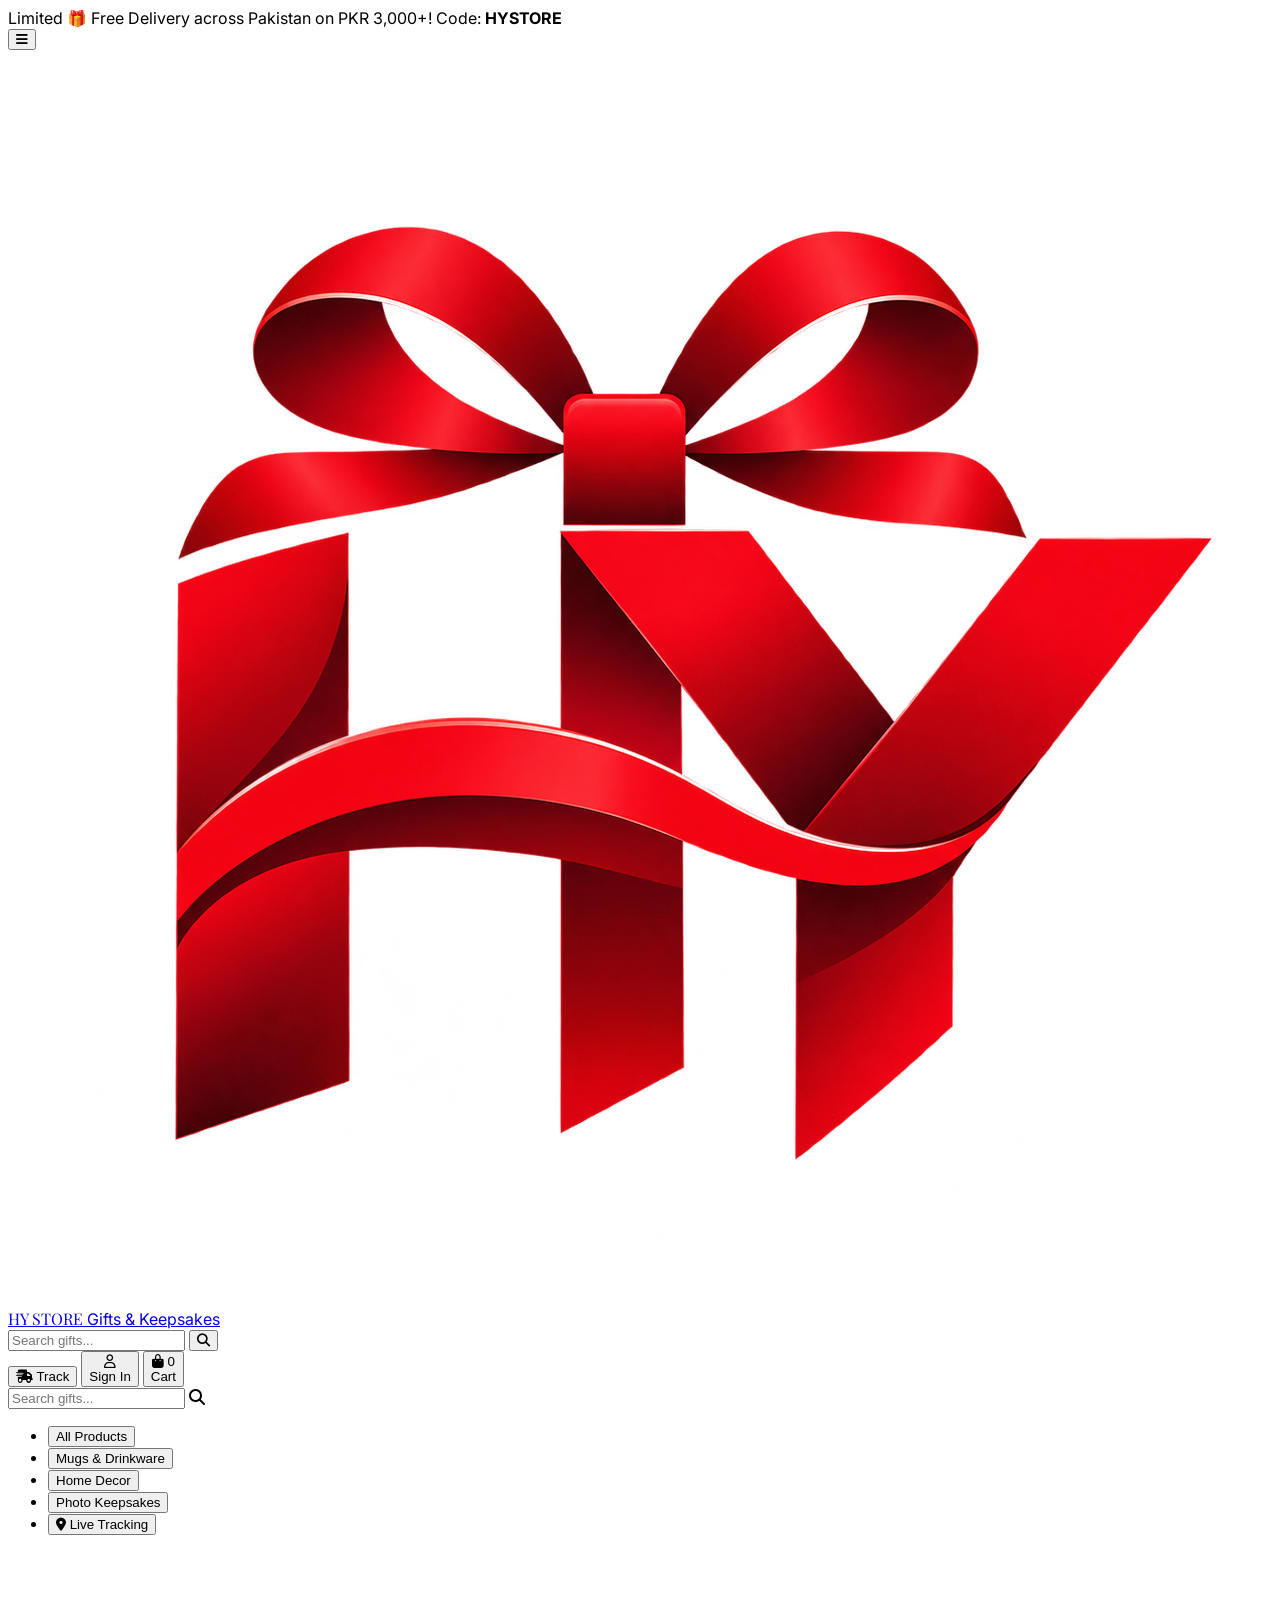
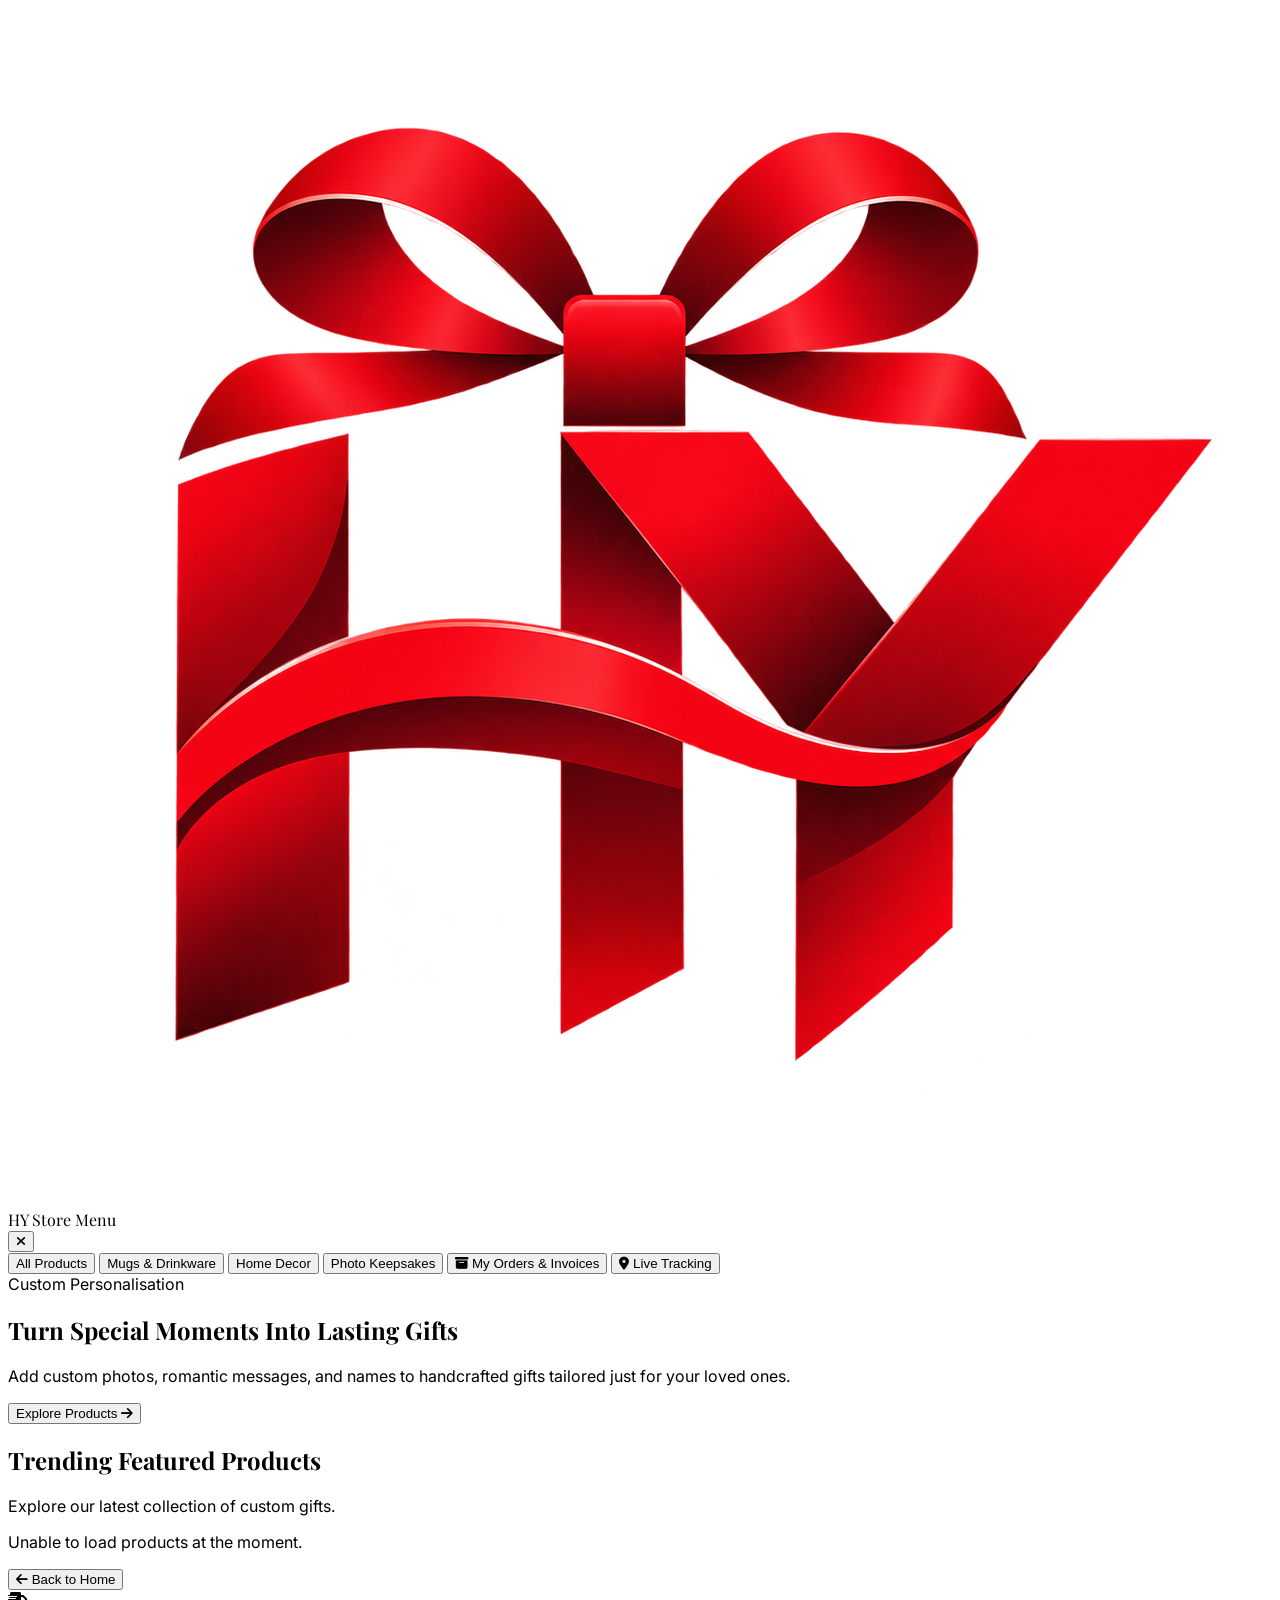
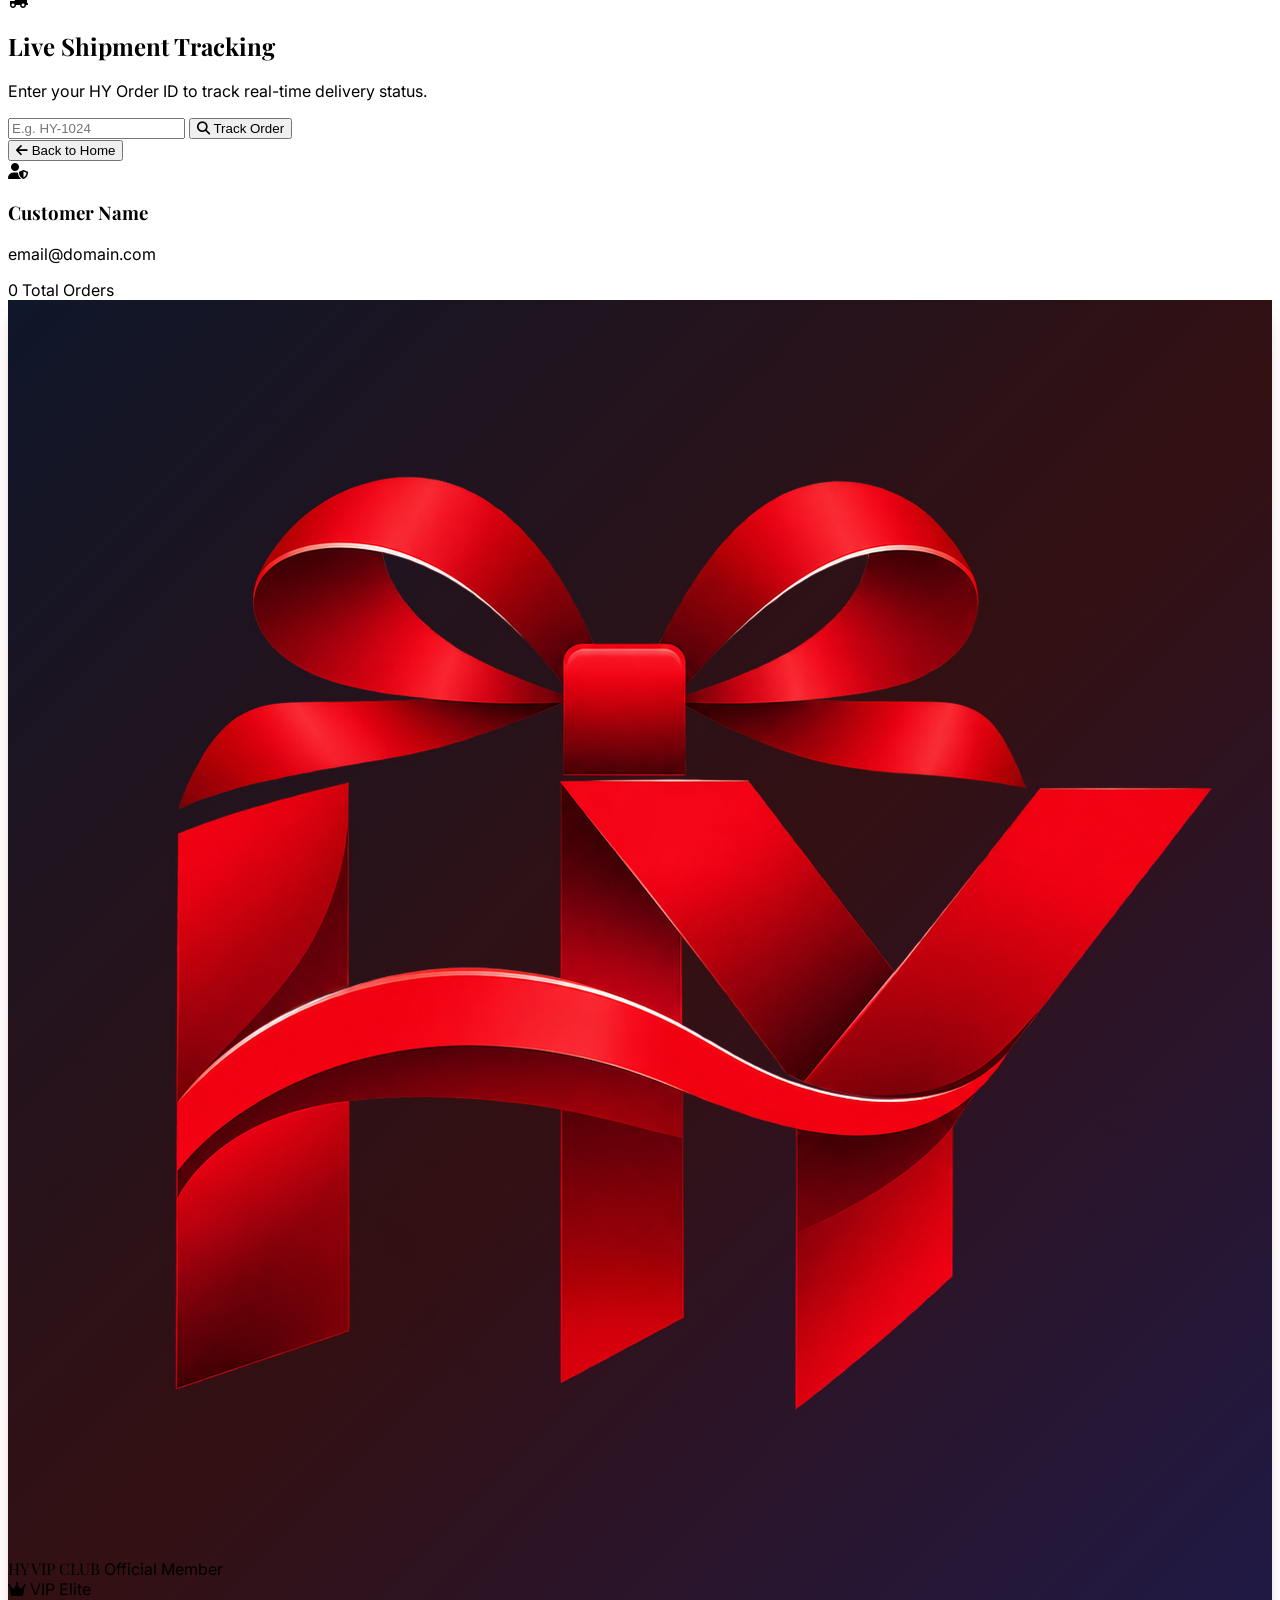
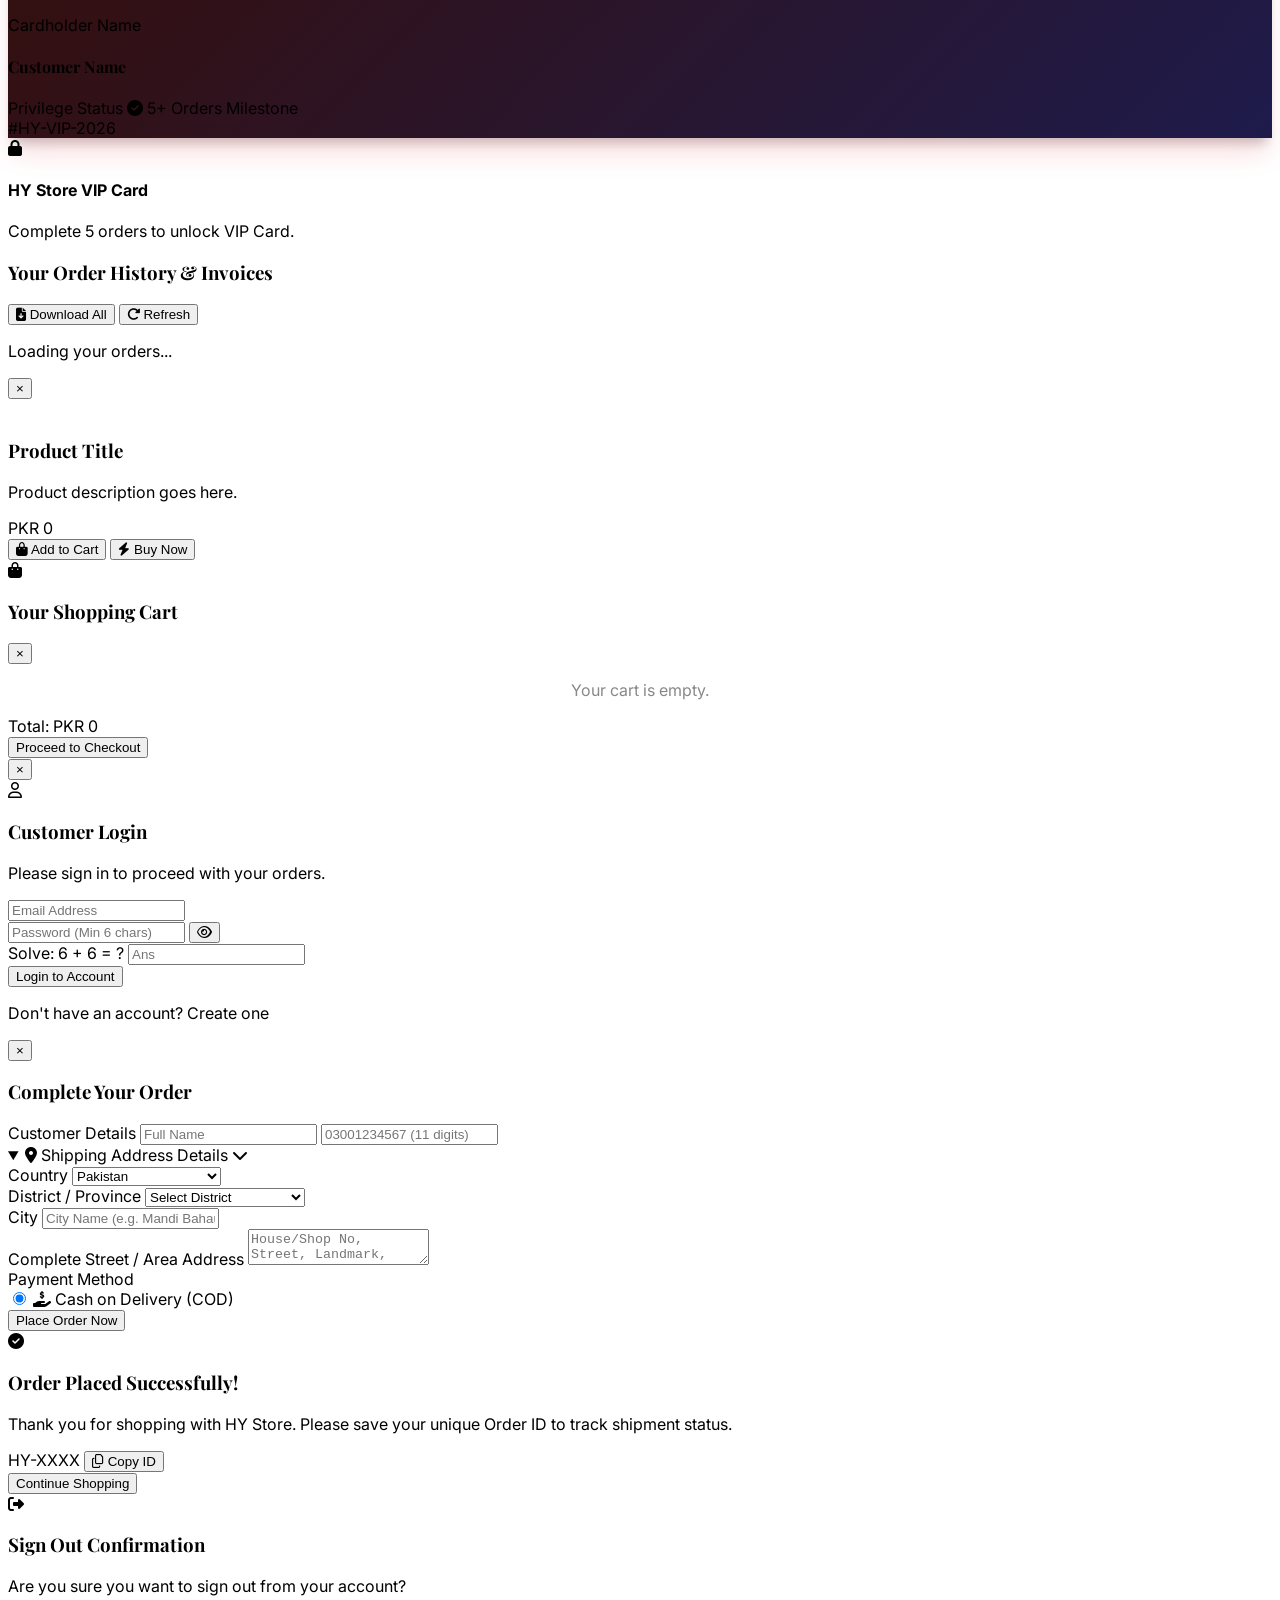
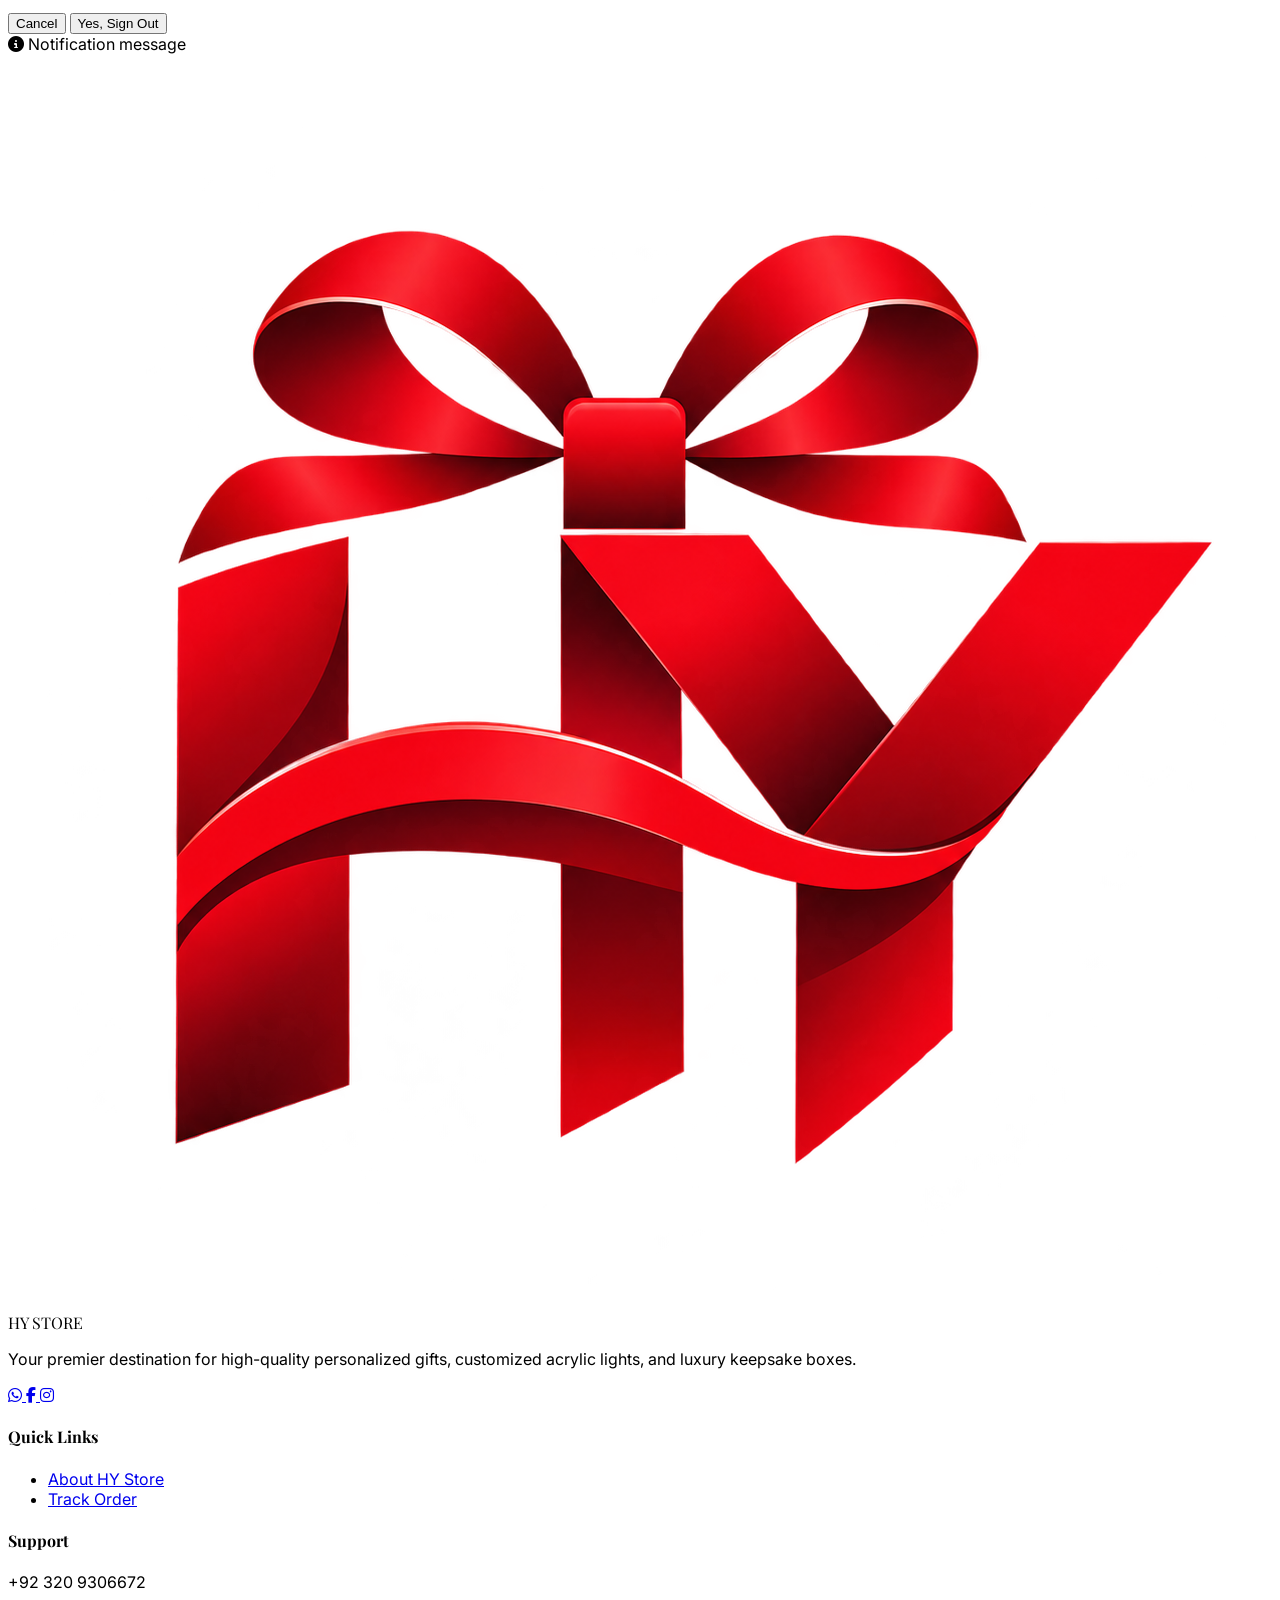
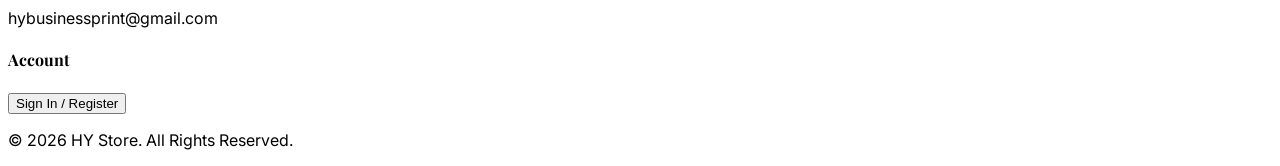
==== commit f9fa2dbb: "Add print badge to product cards in index.html" ====
--- a/index.html
+++ b/index.html
@@ -5,7 +5,6 @@
   <meta name="viewport" content="width=device-width, initial-scale=1.0, maximum-scale=1.0, user-scalable=no">
   <title>HY Store | Personalised Gifts & Keepsakes</title>
   
-  <!-- Tailwind CSS -->
   <script src="https://cdn.tailwindcss.com"></script>
   <script>
     tailwind.config = {
@@ -26,10 +25,7 @@
     }
   </script>
   
-  <!-- Font Awesome Icons -->
   <link rel="stylesheet" href="https://cdnjs.cloudflare.com/ajax/libs/font-awesome/6.4.0/css/all.min.css">
-  
-  <!-- Google Fonts -->
   <link rel="preconnect" href="https://fonts.googleapis.com">
   <link rel="preconnect" href="https://fonts.gstatic.com" crossorigin>
   <link href="https://fonts.googleapis.com/css2?family=Inter:wght@300;400;500;600;700;800&family=Playfair+Display:wght@600;700;800&display=swap" rel="stylesheet">
@@ -49,8 +45,6 @@
     .animate-progress {
       animation: progressAnim 1.5s ease-in-out infinite;
     }
-    
-    /* VIP Card Luxury Pattern */
     .vip-card-bg {
       background: linear-gradient(135deg, #0f172a 0%, #331012 50%, #1e1b4b 100%);
       box-shadow: 0 20px 25px -5px rgba(217, 35, 45, 0.15), 0 10px 10px -5px rgba(0, 0, 0, 0.2);
@@ -59,7 +53,6 @@
 </head>
 <body class="flex flex-col min-h-screen text-slate-800 antialiased pb-16 md:pb-0">
 
-  <!-- Top Promo Banner -->
   <div class="bg-brand-600 text-white text-[10px] sm:text-xs md:text-sm py-2 px-2 text-center font-medium shadow-sm flex justify-between items-center max-w-full overflow-hidden">
     <div class="mx-auto flex items-center gap-1.5 truncate">
       <span class="bg-white text-brand-700 font-bold px-1.5 py-0.5 rounded text-[8px] sm:text-[9px] uppercase tracking-wide">Limited</span>
@@ -67,17 +60,14 @@
     </div>
   </div>
 
-  <!-- Main Header -->
   <header class="sticky top-0 z-30 bg-white border-b border-slate-200 shadow-sm">
     <div class="max-w-7xl mx-auto px-2.5 sm:px-6 lg:px-8">
       <div class="flex items-center justify-between h-14 sm:h-16 md:h-20 gap-1.5 sm:gap-4">
         
-        <!-- Mobile Hamburger Button -->
         <button id="mobileMenuBtn" aria-label="Open Mobile Menu" class="md:hidden p-1.5 rounded-lg text-slate-600 hover:text-brand-600 hover:bg-slate-100 transition-colors focus:outline-none">
           <i class="fa-solid fa-bars text-lg sm:text-xl"></i>
         </button>
 
-        <!-- Brand Logo with logo.png -->
         <a href="#" onclick="switchPage('home')" class="flex items-center gap-2 focus:outline-none shrink-0">
           <div class="w-8 h-8 sm:w-10 sm:h-10 md:w-11 md:h-11 bg-white rounded-xl flex items-center justify-center shadow-sm border border-slate-200 overflow-hidden p-0.5">
             <img src="logo.png" alt="HY Store Logo" class="w-full h-full object-contain" onerror="this.src='https://via.placeholder.com/40?text=HY'">
@@ -88,7 +78,6 @@
           </div>
         </a>
 
-        <!-- Desktop Search Bar -->
         <div class="hidden md:flex flex-1 max-w-md mx-4 relative">
           <input type="text" id="desktopSearchInput" placeholder="Search gifts..." oninput="filterProducts()"
                  class="w-full pl-4 pr-10 py-2.5 bg-slate-100 border border-slate-200 rounded-full text-sm focus:outline-none focus:ring-2 focus:ring-brand-500 focus:bg-white transition-all">
@@ -97,9 +86,7 @@
           </button>
         </div>
 
-        <!-- Header Action Buttons -->
         <div class="flex items-center gap-1 sm:gap-3 shrink-0">
-          
           <button onclick="switchPage('track')" class="hidden sm:flex items-center gap-1.5 px-3 py-2 text-xs font-semibold text-slate-700 bg-slate-100 hover:bg-slate-200 rounded-lg transition-colors">
             <i class="fa-solid fa-truck-fast text-brand-600"></i>
             <span>Track</span>
@@ -119,11 +106,9 @@
             </div>
             <span class="hidden sm:inline font-bold">Cart</span>
           </button>
-
-        </div>
-      </div>
-
-      <!-- Mobile Search Bar -->
+        </div>
+      </div>
+
       <div class="pb-2.5 md:hidden">
         <div class="relative">
           <input type="text" id="mobileSearchInput" placeholder="Search gifts..." oninput="filterProducts()"
@@ -131,10 +116,8 @@
           <i class="fa-solid fa-magnifying-glass absolute left-3 top-1/2 -translate-y-1/2 text-slate-400 text-xs"></i>
         </div>
       </div>
-
-    </div>
-
-    <!-- Desktop Navigation Links Bar -->
+    </div>
+
     <nav class="hidden md:block border-t border-slate-100 bg-slate-50">
       <div class="max-w-7xl mx-auto px-4 sm:px-6 lg:px-8">
         <ul class="flex items-center justify-center gap-8 py-2.5 text-sm font-medium text-slate-700">
@@ -148,7 +131,6 @@
     </nav>
   </header>
 
-  <!-- Mobile Side Navigation Drawer -->
   <div id="mobileDrawerBackdrop" class="fixed inset-0 bg-slate-900/50 backdrop-blur-sm z-40 hidden transition-opacity"></div>
   <aside id="mobileDrawer" class="fixed top-0 left-0 bottom-0 w-4/5 max-w-xs bg-white z-50 transform -translate-x-full transition-transform duration-300 ease-in-out flex flex-col shadow-2xl">
     <div class="p-4 border-b border-slate-100 flex items-center justify-between bg-slate-50">
@@ -168,22 +150,16 @@
       <button onclick="switchPage('home'); filterCat('Mugs', null); closeMobileMenu();" class="w-full flex items-center gap-3 px-3 py-2.5 rounded-lg text-sm font-medium text-slate-700 hover:bg-brand-50 hover:text-brand-600">Mugs & Drinkware</button>
       <button onclick="switchPage('home'); filterCat('Decor', null); closeMobileMenu();" class="w-full flex items-center gap-3 px-3 py-2.5 rounded-lg text-sm font-medium text-slate-700 hover:bg-brand-50 hover:text-brand-600">Home Decor</button>
       <button onclick="switchPage('home'); filterCat('Photo', null); closeMobileMenu();" class="w-full flex items-center gap-3 px-3 py-2.5 rounded-lg text-sm font-medium text-slate-700 hover:bg-brand-50 hover:text-brand-600">Photo Keepsakes</button>
-      
-      <!-- My Orders Button only inside Menu Drawer -->
       <button id="mobileMyOrdersMenuBtn" onclick="openMyOrdersPage(); closeMobileMenu();" class="w-full flex items-center gap-3 px-3 py-2.5 rounded-lg text-sm font-medium text-brand-600 bg-brand-50 font-bold">
         <i class="fa-solid fa-box-archive"></i> My Orders & Invoices
       </button>
-
       <button onclick="switchPage('track'); closeMobileMenu();" class="w-full flex items-center gap-3 px-3 py-2.5 rounded-lg text-sm font-medium text-brand-600 bg-brand-50 font-bold">
         <i class="fa-solid fa-location-dot"></i> Live Tracking
       </button>
     </div>
   </aside>
 
-  <!-- Main Content Container -->
   <main class="flex-1 max-w-7xl w-full mx-auto px-2.5 sm:px-6 lg:px-8 py-3 sm:py-6 space-y-6 sm:space-y-8">
-
-    <!-- HOME PAGE SECTION -->
     <div id="pageHome" class="space-y-6 sm:space-y-8">
       <section class="relative rounded-2xl overflow-hidden bg-gradient-to-r from-slate-900 via-brand-900 to-brand-800 text-white shadow-xl">
         <div class="absolute inset-0 bg-cover bg-center opacity-20" style="background-image: url('https://images.unsplash.com/photo-1513885535751-8b9238bd345a?auto=format&fit=crop&q=80&w=1200');"></div>
@@ -204,7 +180,6 @@
         </div>
       </section>
 
-      <!-- Products Catalog Section -->
       <section id="products-section" class="space-y-4 sm:space-y-6">
         <div class="flex flex-col sm:flex-row sm:items-center justify-between gap-2 border-b border-slate-200 pb-3">
           <div>
@@ -224,7 +199,6 @@
       </section>
     </div>
 
-    <!-- TRACK ORDER PAGE SECTION -->
     <div id="pageTrack" class="hidden space-y-4 sm:space-y-6">
       <div class="mb-2">
         <button onclick="switchPage('home')" class="inline-flex items-center gap-2 px-3 py-1.5 bg-slate-100 hover:bg-slate-200 text-slate-700 text-xs font-bold rounded-xl transition-all">
@@ -255,7 +229,6 @@
       </section>
     </div>
 
-    <!-- MY ORDERS & LUXURY VIP CARD PAGE SECTION -->
     <div id="pageMyOrders" class="hidden space-y-4 sm:space-y-6">
       <div class="mb-2">
         <button onclick="switchPage('home')" class="inline-flex items-center gap-2 px-3 py-1.5 bg-slate-100 hover:bg-slate-200 text-slate-700 text-xs font-bold rounded-xl transition-all">
@@ -265,7 +238,6 @@
       </div>
 
       <div class="grid grid-cols-1 lg:grid-cols-3 gap-4 sm:gap-6">
-        <!-- Customer Profile & VIP Card Section -->
         <div class="lg:col-span-1 space-y-4 sm:space-y-6">
           <div class="bg-white rounded-2xl border border-slate-200 p-4 sm:p-6 shadow-sm text-center space-y-2 sm:space-y-3">
             <div class="w-14 h-14 sm:w-16 sm:h-16 bg-brand-50 text-brand-600 rounded-full flex items-center justify-center text-xl sm:text-2xl mx-auto border border-brand-100">
@@ -283,7 +255,6 @@
             </div>
           </div>
 
-          <!-- Professional HY Store Luxury VIP Loyalty Card -->
           <div id="vipCardContainer" class="hidden rounded-2xl p-6 vip-card-bg text-white relative overflow-hidden border border-amber-500/50">
             <div class="absolute -right-8 -top-8 w-36 h-36 bg-amber-500/10 rounded-full blur-3xl pointer-events-none"></div>
             <div class="relative z-10 space-y-5">
@@ -317,7 +288,6 @@
             </div>
           </div>
 
-          <!-- Locked VIP Card Progress Box -->
           <div id="vipLockedContainer" class="bg-white rounded-2xl border border-slate-200 p-4 sm:p-6 shadow-sm space-y-3">
             <div class="flex items-center gap-3">
               <div class="w-9 h-9 bg-slate-100 text-slate-400 rounded-xl flex items-center justify-center text-base">
@@ -334,7 +304,6 @@
           </div>
         </div>
 
-        <!-- Orders History Table Section -->
         <div class="lg:col-span-2 space-y-4">
           <div class="bg-white rounded-2xl border border-slate-200 p-4 sm:p-6 shadow-sm space-y-4">
             <div class="flex flex-col sm:flex-row justify-between items-start sm:items-center gap-2 border-b border-slate-100 pb-3">
@@ -357,10 +326,8 @@
         </div>
       </div>
     </div>
-
   </main>
 
-  <!-- Product Detail Popup Modal -->
   <div id="productDetailModal" class="fixed inset-0 z-50 bg-slate-900/60 backdrop-blur-sm hidden flex items-center justify-center p-4">
     <div class="bg-white rounded-2xl max-w-md w-full p-5 sm:p-6 shadow-2xl relative space-y-4 max-h-[90vh] overflow-y-auto">
       <button onclick="closeProductDetailModal()" class="absolute top-4 right-4 text-slate-400 hover:text-slate-700 text-xl font-bold">&times;</button>
@@ -388,7 +355,6 @@
     </div>
   </div>
 
-  <!-- Cart Drawer -->
   <div id="cartModal" class="fixed top-0 right-0 bottom-0 w-full sm:w-[420px] bg-white z-50 transform translate-x-full transition-transform duration-300 ease-in-out flex flex-col shadow-2xl">
     <div class="p-4 border-b border-slate-100 flex items-center justify-between bg-slate-50">
       <div class="flex items-center gap-2">
@@ -413,7 +379,6 @@
     </div>
   </div>
 
-  <!-- Auth Modal -->
   <div id="authModal" class="fixed inset-0 z-50 bg-slate-900/60 backdrop-blur-sm hidden flex items-center justify-center p-4">
     <div class="bg-white rounded-2xl max-w-sm w-full p-5 sm:p-6 shadow-2xl relative max-h-[90vh] overflow-y-auto">
       <button onclick="closeAuthModal()" class="absolute top-4 right-4 text-slate-400 hover:text-slate-600 text-xl">&times;</button>
@@ -451,7 +416,6 @@
     </div>
   </div>
 
-  <!-- CHECKOUT MODAL -->
   <div id="checkoutModal" class="fixed inset-0 z-50 bg-slate-900/60 backdrop-blur-sm hidden flex items-center justify-center p-4">
     <div class="bg-white rounded-2xl max-w-md w-full p-5 sm:p-6 shadow-2xl relative space-y-4 max-h-[90vh] overflow-y-auto">
       <button onclick="closeCheckoutModal()" class="absolute top-4 right-4 text-slate-400 text-xl">&times;</button>
@@ -531,7 +495,6 @@
     </div>
   </div>
 
-  <!-- Order Success Confirmation Modal -->
   <div id="orderSuccessModal" class="fixed inset-0 z-50 bg-slate-900/70 backdrop-blur-sm hidden flex items-center justify-center p-4">
     <div class="bg-white rounded-2xl max-w-md w-full p-6 shadow-2xl text-center space-y-4">
       <div class="w-16 h-16 bg-emerald-100 text-emerald-600 rounded-full flex items-center justify-center text-3xl mx-auto shadow-inner">
@@ -552,7 +515,6 @@
     </div>
   </div>
 
-  <!-- Logout Confirmation Modal -->
   <div id="logoutModal" class="fixed inset-0 z-50 bg-slate-900/60 backdrop-blur-sm hidden flex items-center justify-center p-4">
     <div class="bg-white rounded-2xl max-w-sm w-full p-6 shadow-2xl text-center space-y-4">
       <div class="w-14 h-14 bg-brand-50 text-brand-600 rounded-full flex items-center justify-center text-2xl mx-auto">
@@ -567,18 +529,14 @@
     </div>
   </div>
 
-  <!-- Toast Message Notification -->
   <div id="customToast" class="fixed bottom-6 right-6 z-50 bg-slate-900 text-white text-xs font-semibold px-5 py-3.5 rounded-xl shadow-2xl border border-slate-800 transform translate-y-20 opacity-0 transition-all duration-300 flex items-center gap-3">
     <i id="toastIcon" class="fa-solid fa-circle-info text-brand-500 text-base"></i>
     <span id="toastMsg">Notification message</span>
   </div>
 
-  <!-- Footer Section -->
   <footer class="bg-slate-950 text-slate-300 pt-10 pb-8 border-t border-slate-800 text-xs mt-12">
     <div class="max-w-7xl mx-auto px-4 sm:px-6 lg:px-8 space-y-8">
-      
       <div class="grid grid-cols-1 md:grid-cols-4 gap-6">
-        
         <div class="space-y-3 md:col-span-1">
           <div class="flex items-center gap-2.5">
             <div class="w-9 h-9 bg-white rounded-xl flex items-center justify-center shadow-sm border border-slate-800 overflow-hidden p-1">
@@ -589,7 +547,6 @@
           <p class="text-slate-400 text-xs leading-relaxed">
             Your premier destination for high-quality personalized gifts, customized acrylic lights, and luxury keepsake boxes.
           </p>
-          <!-- Social Media Icons (WhatsApp, Facebook, Instagram) -->
           <div class="flex items-center gap-3 pt-2">
             <a href="https://wa.me/923209306672" target="_blank" title="WhatsApp" class="w-8 h-8 rounded-full bg-slate-900 hover:bg-emerald-600 text-white flex items-center justify-center transition-colors">
               <i class="fa-brands fa-whatsapp text-sm"></i>
@@ -623,18 +580,16 @@
             Sign In / Register
           </button>
         </div>
-
       </div>
 
       <div class="border-t border-slate-800 pt-4 text-center text-slate-500 text-[10px]">
         <p>&copy; 2026 HY Store. All Rights Reserved.</p>
       </div>
-
     </div>
   </footer>
 
   <script>
-    const SCRIPT_URL = "https://script.google.com/macros/s/AKfycbwDIVcfqHT-f_HrloSjBE_0q1hZoj2an1SZrk0EXP0QVVC35X5yBzIJUpO5P5gypa77dg/exec";
+    const SCRIPT_URL = "https://script.google.com/macros/s/AKfycbySltlwYRrlxHigPeWoZnmuNKgyaUyktoCKPWPDHKK5AXVRgIqVr1UgnNMcb7s4SFjT3Q/exec";
     let allProducts = [];
     let cart = [];
     let currentUser = JSON.parse(localStorage.getItem('hy_user')) || null;
@@ -1034,19 +989,30 @@
       grid.innerHTML = products.map((p, idx) => {
         let imgUrl = formatImageUrl(p.image);
         let productDesc = p.description || p.dis || '';
+        
+        // Print Badge (Patti) on Card
+        let printBadgeHtml = '';
+        if (p.printType === 'With Print') {
+          printBadgeHtml = `<span class="absolute top-2 left-2 bg-brand-600 text-white text-[9px] font-black px-2.5 py-0.5 rounded-md shadow uppercase tracking-wider"><i class="fa-solid fa-print mr-1"></i>With Print</span>`;
+        } else {
+          printBadgeHtml = `<span class="absolute top-2 left-2 bg-slate-800/80 backdrop-blur-sm text-slate-200 text-[9px] font-bold px-2 py-0.5 rounded-md shadow uppercase tracking-wider">Non-Print</span>`;
+        }
+
         return `
           <div onclick='openProductDetail(${idx})' class="bg-white rounded-2xl border border-slate-200 overflow-hidden shadow-sm hover:shadow-md transition-all flex flex-col justify-between cursor-pointer group">
             <div>
-              <div class="aspect-square bg-slate-100 overflow-hidden">
+              <div class="aspect-square bg-slate-100 overflow-hidden relative">
                 <img src="${imgUrl}" class="w-full h-full object-cover group-hover:scale-105 transition-transform duration-300" onerror="this.src='https://via.placeholder.com/250x200?text=Image+Not+Found'">
+                ${printBadgeHtml}
               </div>
               <div class="p-2 sm:p-4 space-y-1">
                 <h3 class="font-bold text-slate-800 text-[11px] sm:text-sm line-clamp-2 group-hover:text-brand-600 transition-colors">${p.title}</h3>
                 <p class="text-[10px] sm:text-[11px] text-slate-500 line-clamp-2">${productDesc}</p>
               </div>
             </div>
-            <div class="p-2 sm:p-4 pt-0">
+            <div class="p-2 sm:p-4 pt-0 flex items-center justify-between">
               <div class="text-brand-600 font-extrabold text-xs sm:text-base">PKR ${Number(p.price).toLocaleString()}</div>
+              <span class="bg-slate-900 text-white text-[10px] font-bold px-2.5 py-1.5 rounded-xl group-hover:bg-brand-600 transition-colors">View</span>
             </div>
           </div>
         `;
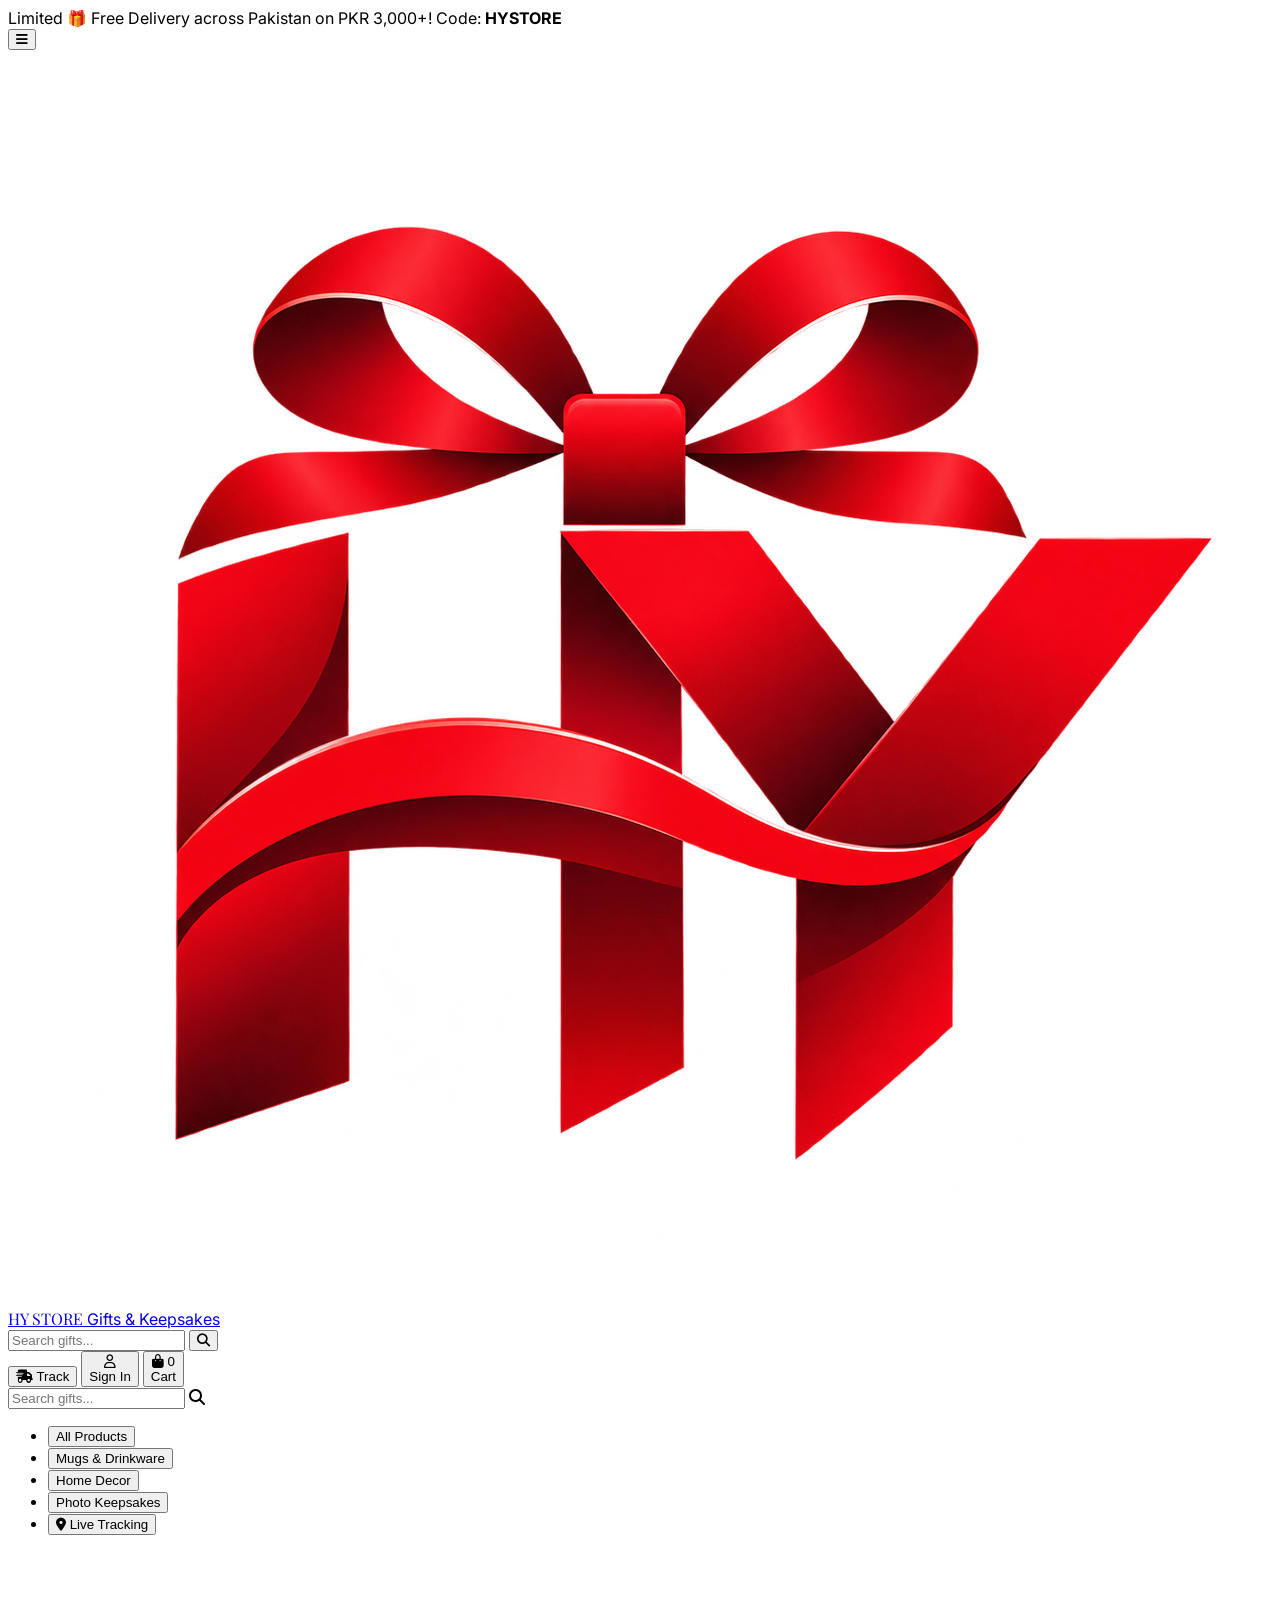
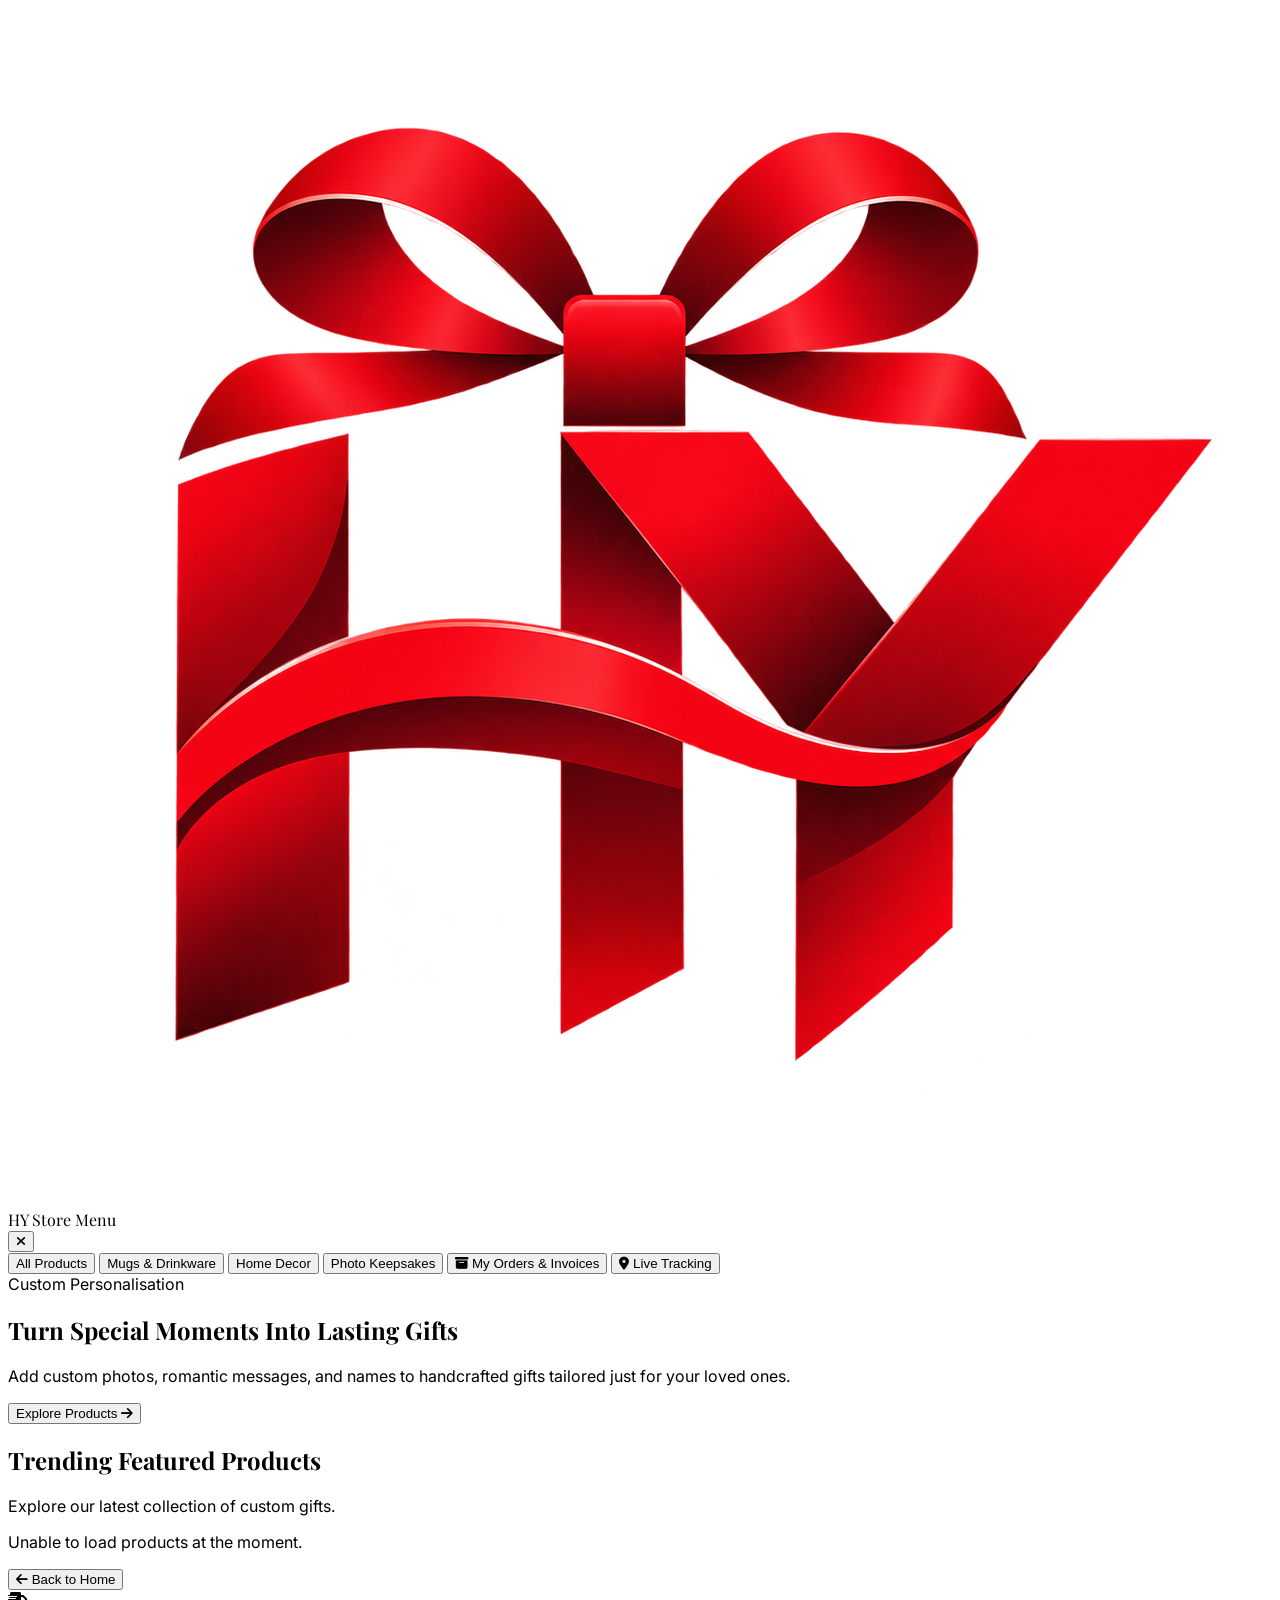
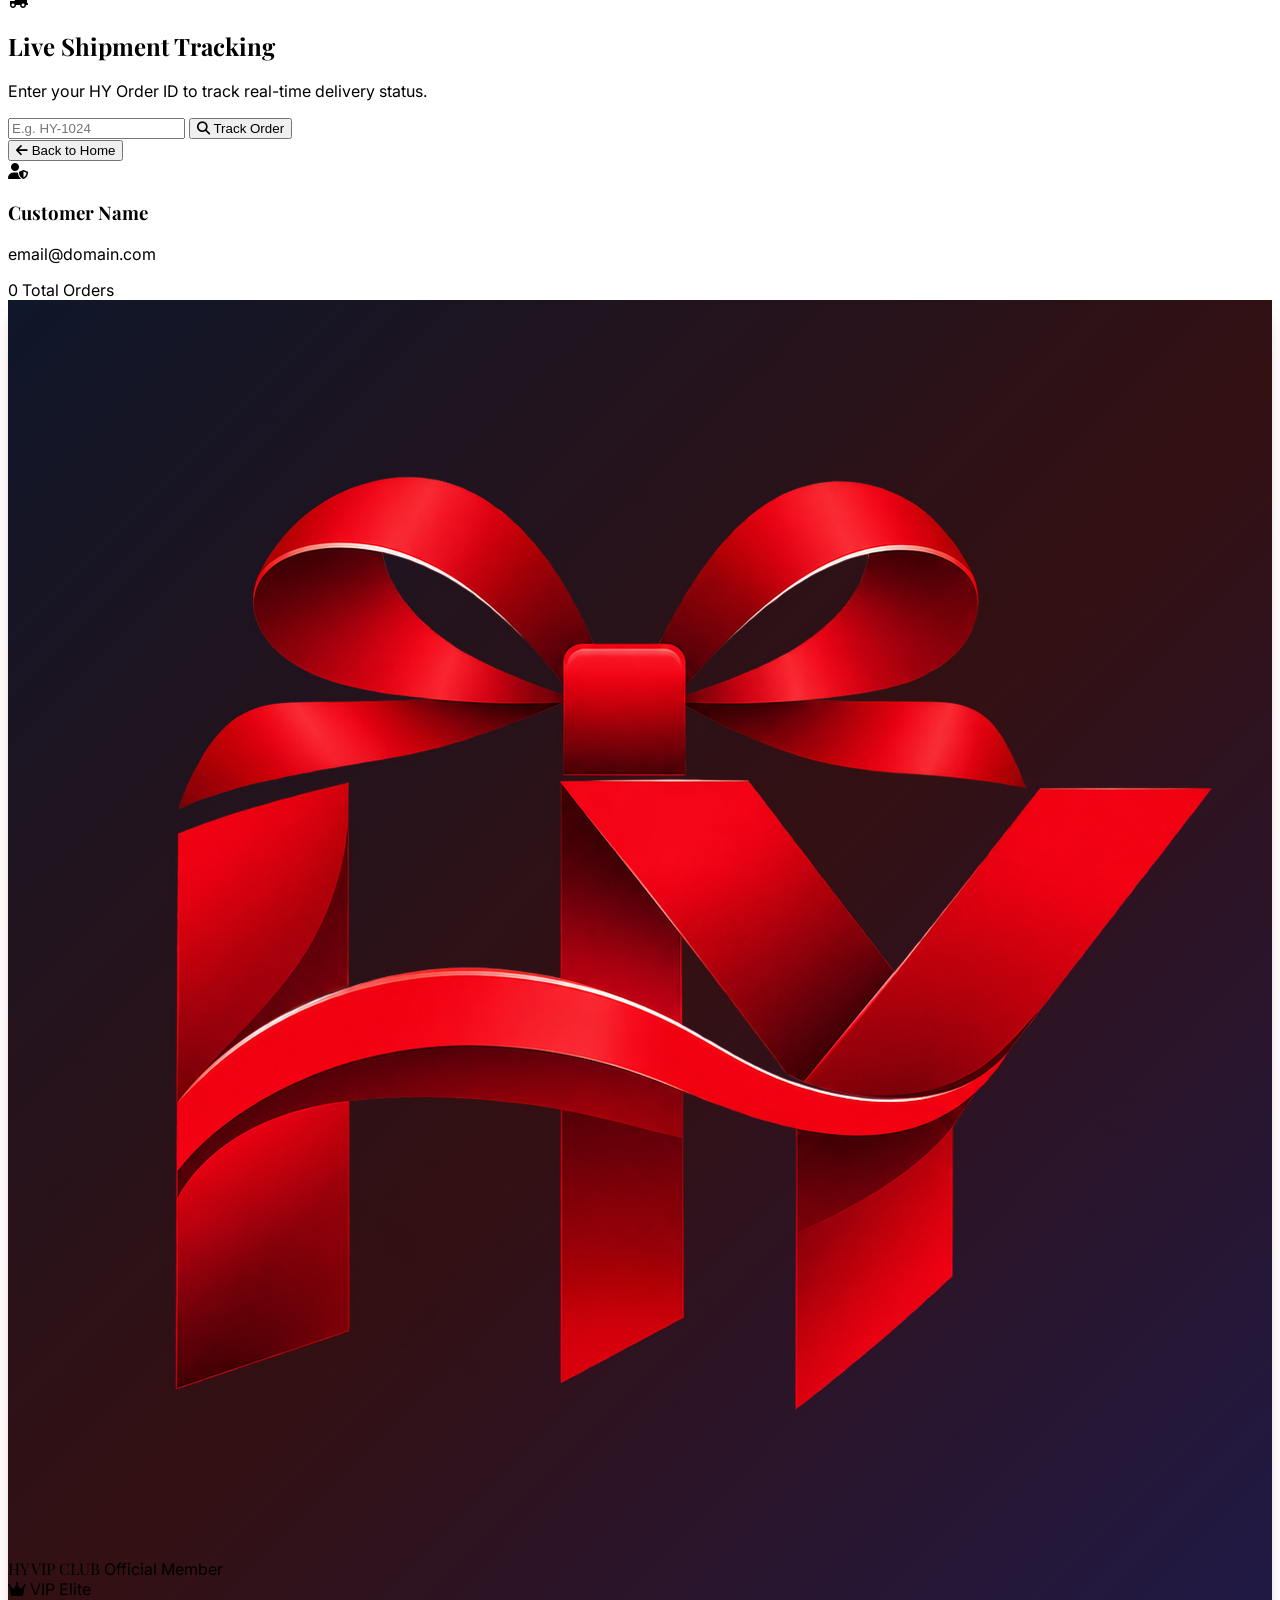
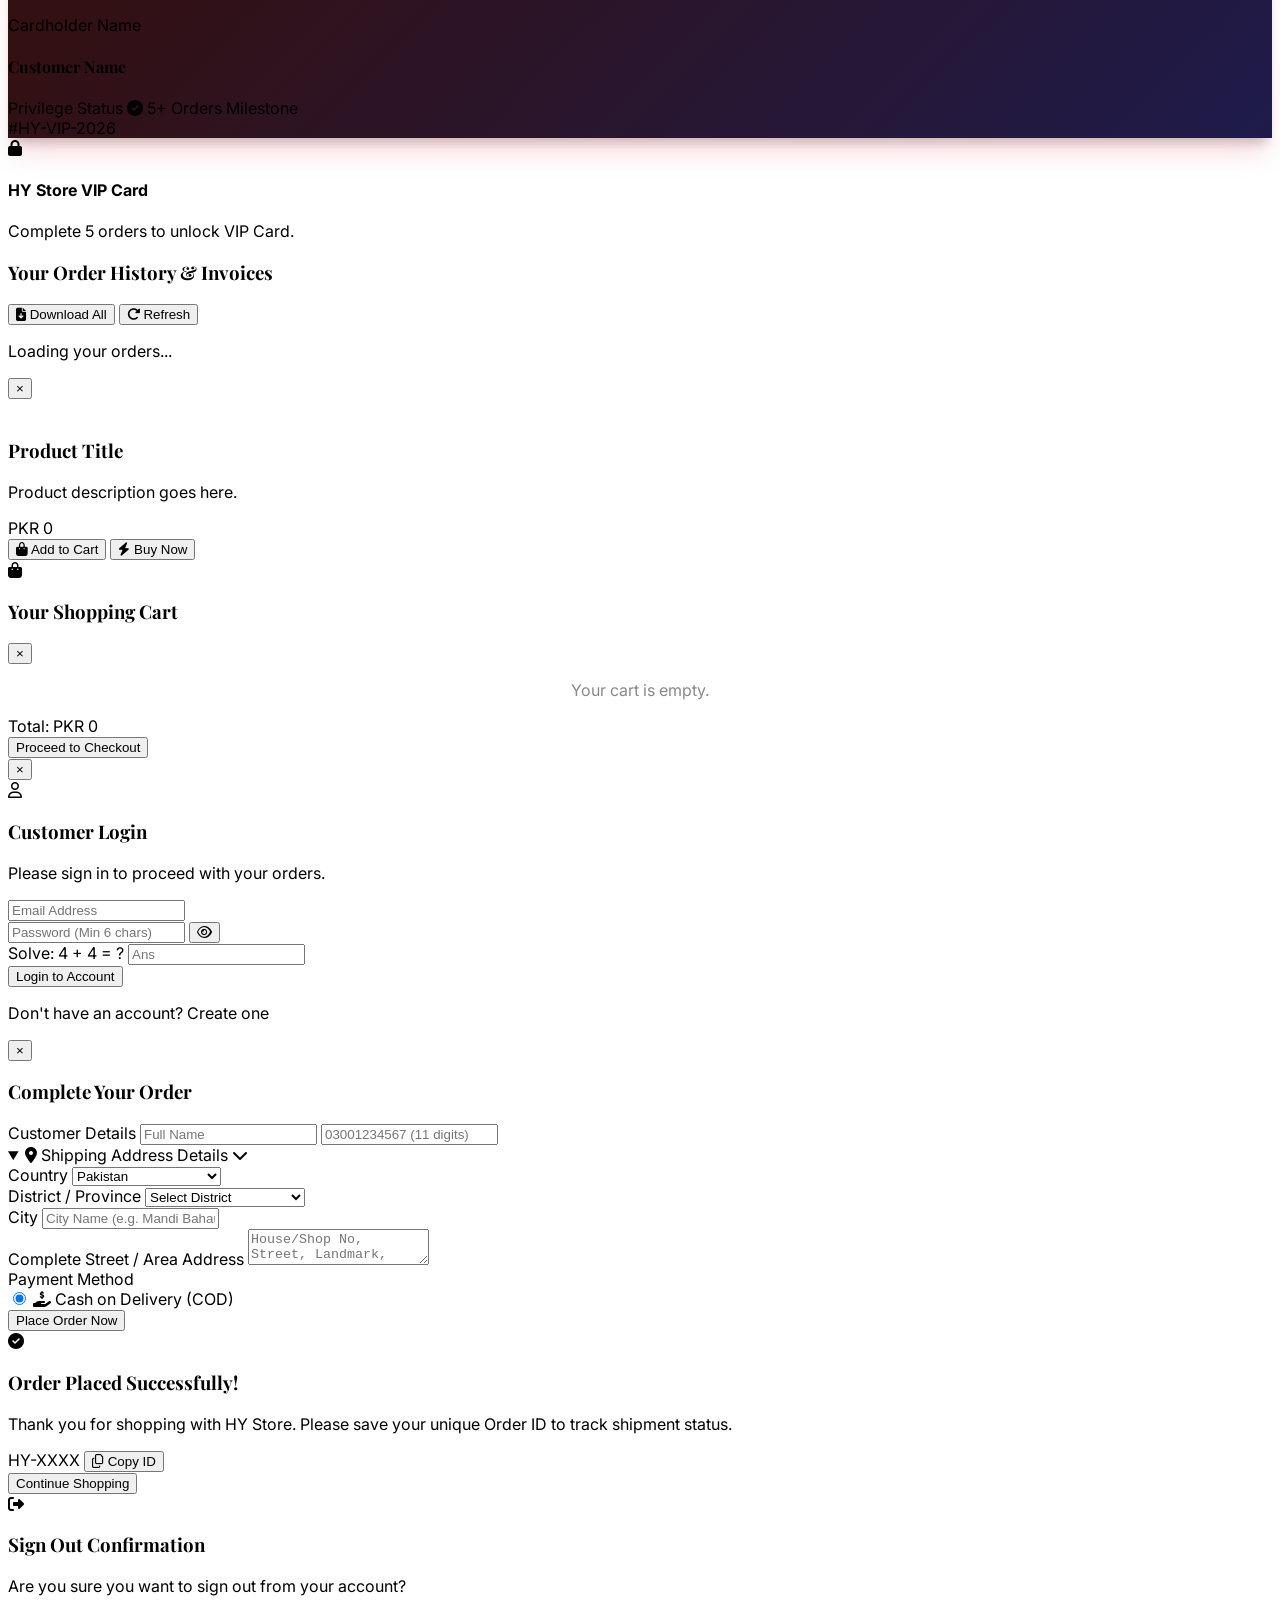
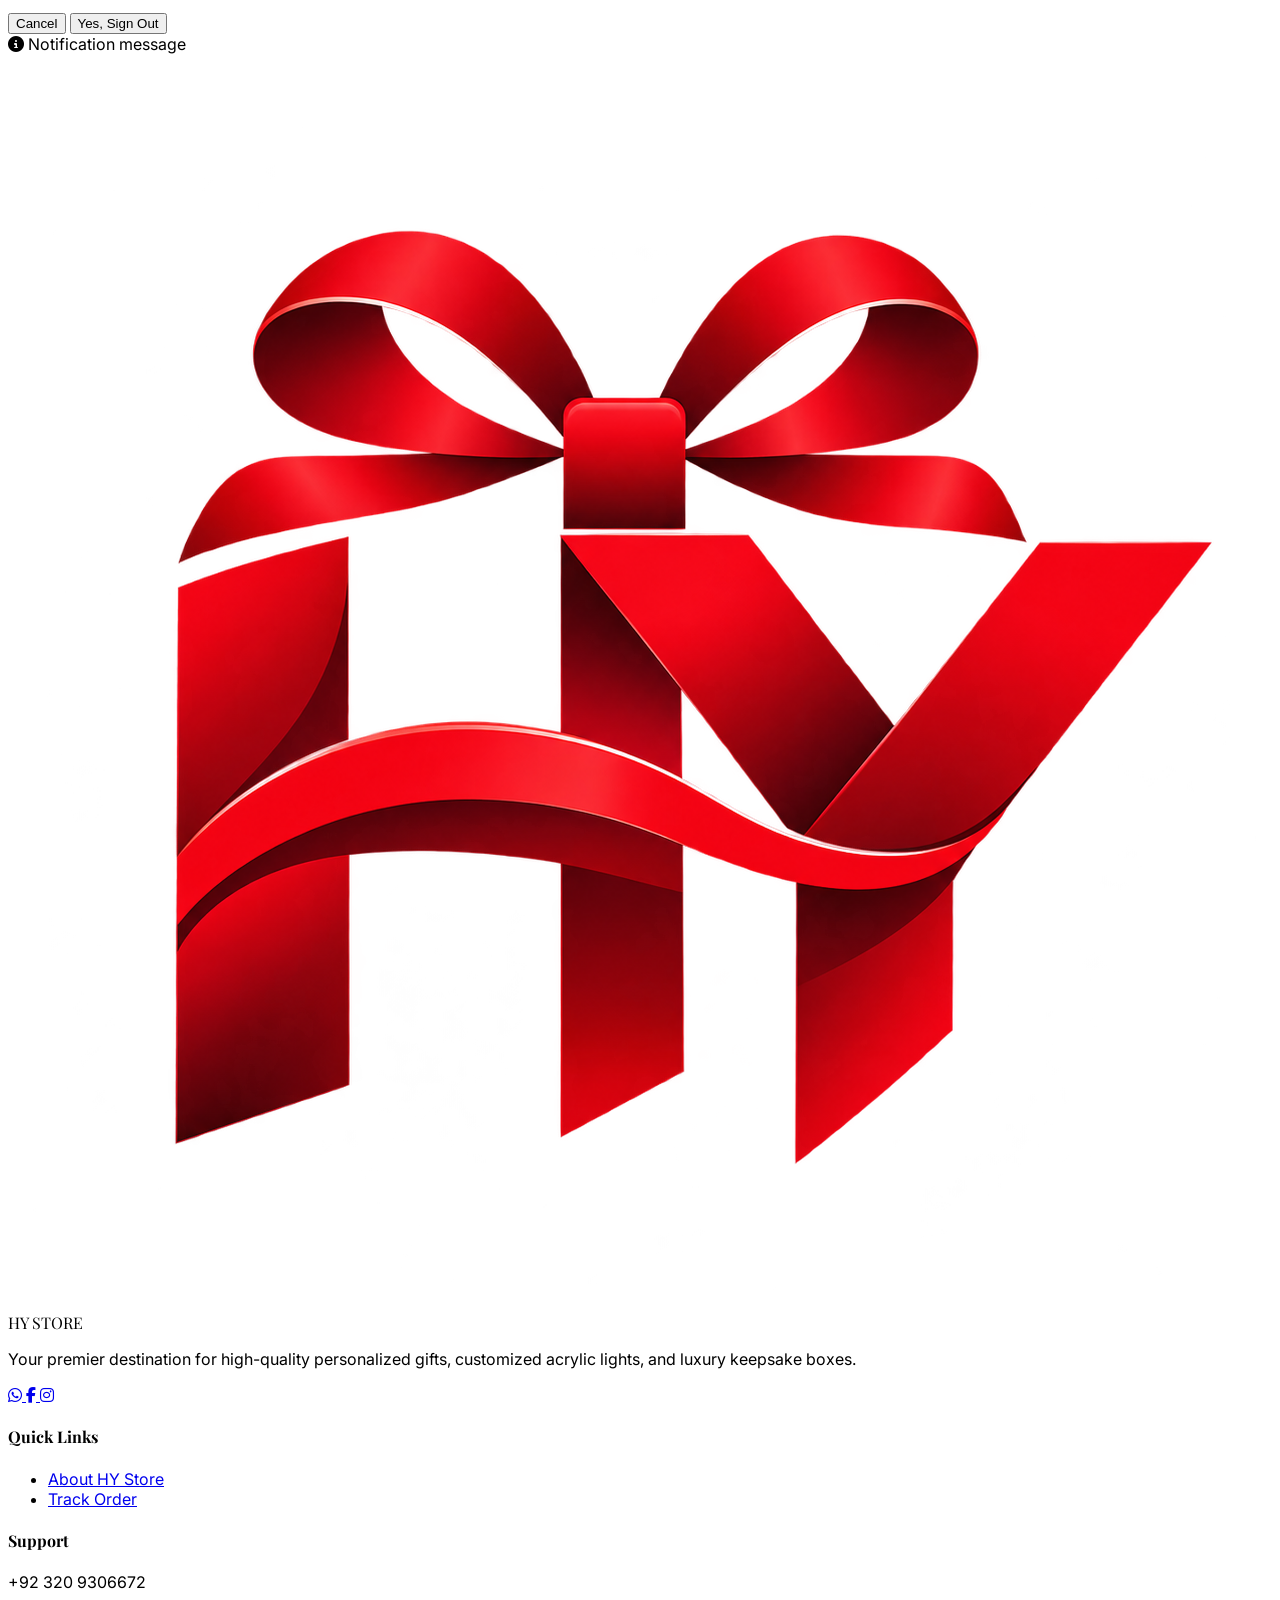
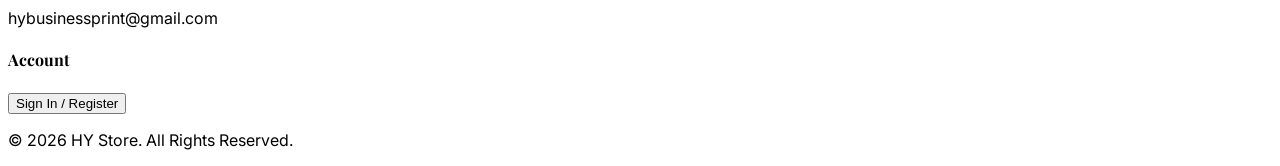
==== commit cc21d815: "Update index.html" ====
--- a/index.html
+++ b/index.html
@@ -989,30 +989,19 @@
       grid.innerHTML = products.map((p, idx) => {
         let imgUrl = formatImageUrl(p.image);
         let productDesc = p.description || p.dis || '';
-        
-        // Print Badge (Patti) on Card
-        let printBadgeHtml = '';
-        if (p.printType === 'With Print') {
-          printBadgeHtml = `<span class="absolute top-2 left-2 bg-brand-600 text-white text-[9px] font-black px-2.5 py-0.5 rounded-md shadow uppercase tracking-wider"><i class="fa-solid fa-print mr-1"></i>With Print</span>`;
-        } else {
-          printBadgeHtml = `<span class="absolute top-2 left-2 bg-slate-800/80 backdrop-blur-sm text-slate-200 text-[9px] font-bold px-2 py-0.5 rounded-md shadow uppercase tracking-wider">Non-Print</span>`;
-        }
-
         return `
           <div onclick='openProductDetail(${idx})' class="bg-white rounded-2xl border border-slate-200 overflow-hidden shadow-sm hover:shadow-md transition-all flex flex-col justify-between cursor-pointer group">
             <div>
-              <div class="aspect-square bg-slate-100 overflow-hidden relative">
+              <div class="aspect-square bg-slate-100 overflow-hidden">
                 <img src="${imgUrl}" class="w-full h-full object-cover group-hover:scale-105 transition-transform duration-300" onerror="this.src='https://via.placeholder.com/250x200?text=Image+Not+Found'">
-                ${printBadgeHtml}
               </div>
               <div class="p-2 sm:p-4 space-y-1">
                 <h3 class="font-bold text-slate-800 text-[11px] sm:text-sm line-clamp-2 group-hover:text-brand-600 transition-colors">${p.title}</h3>
                 <p class="text-[10px] sm:text-[11px] text-slate-500 line-clamp-2">${productDesc}</p>
               </div>
             </div>
-            <div class="p-2 sm:p-4 pt-0 flex items-center justify-between">
+            <div class="p-2 sm:p-4 pt-0">
               <div class="text-brand-600 font-extrabold text-xs sm:text-base">PKR ${Number(p.price).toLocaleString()}</div>
-              <span class="bg-slate-900 text-white text-[10px] font-bold px-2.5 py-1.5 rounded-xl group-hover:bg-brand-600 transition-colors">View</span>
             </div>
           </div>
         `;
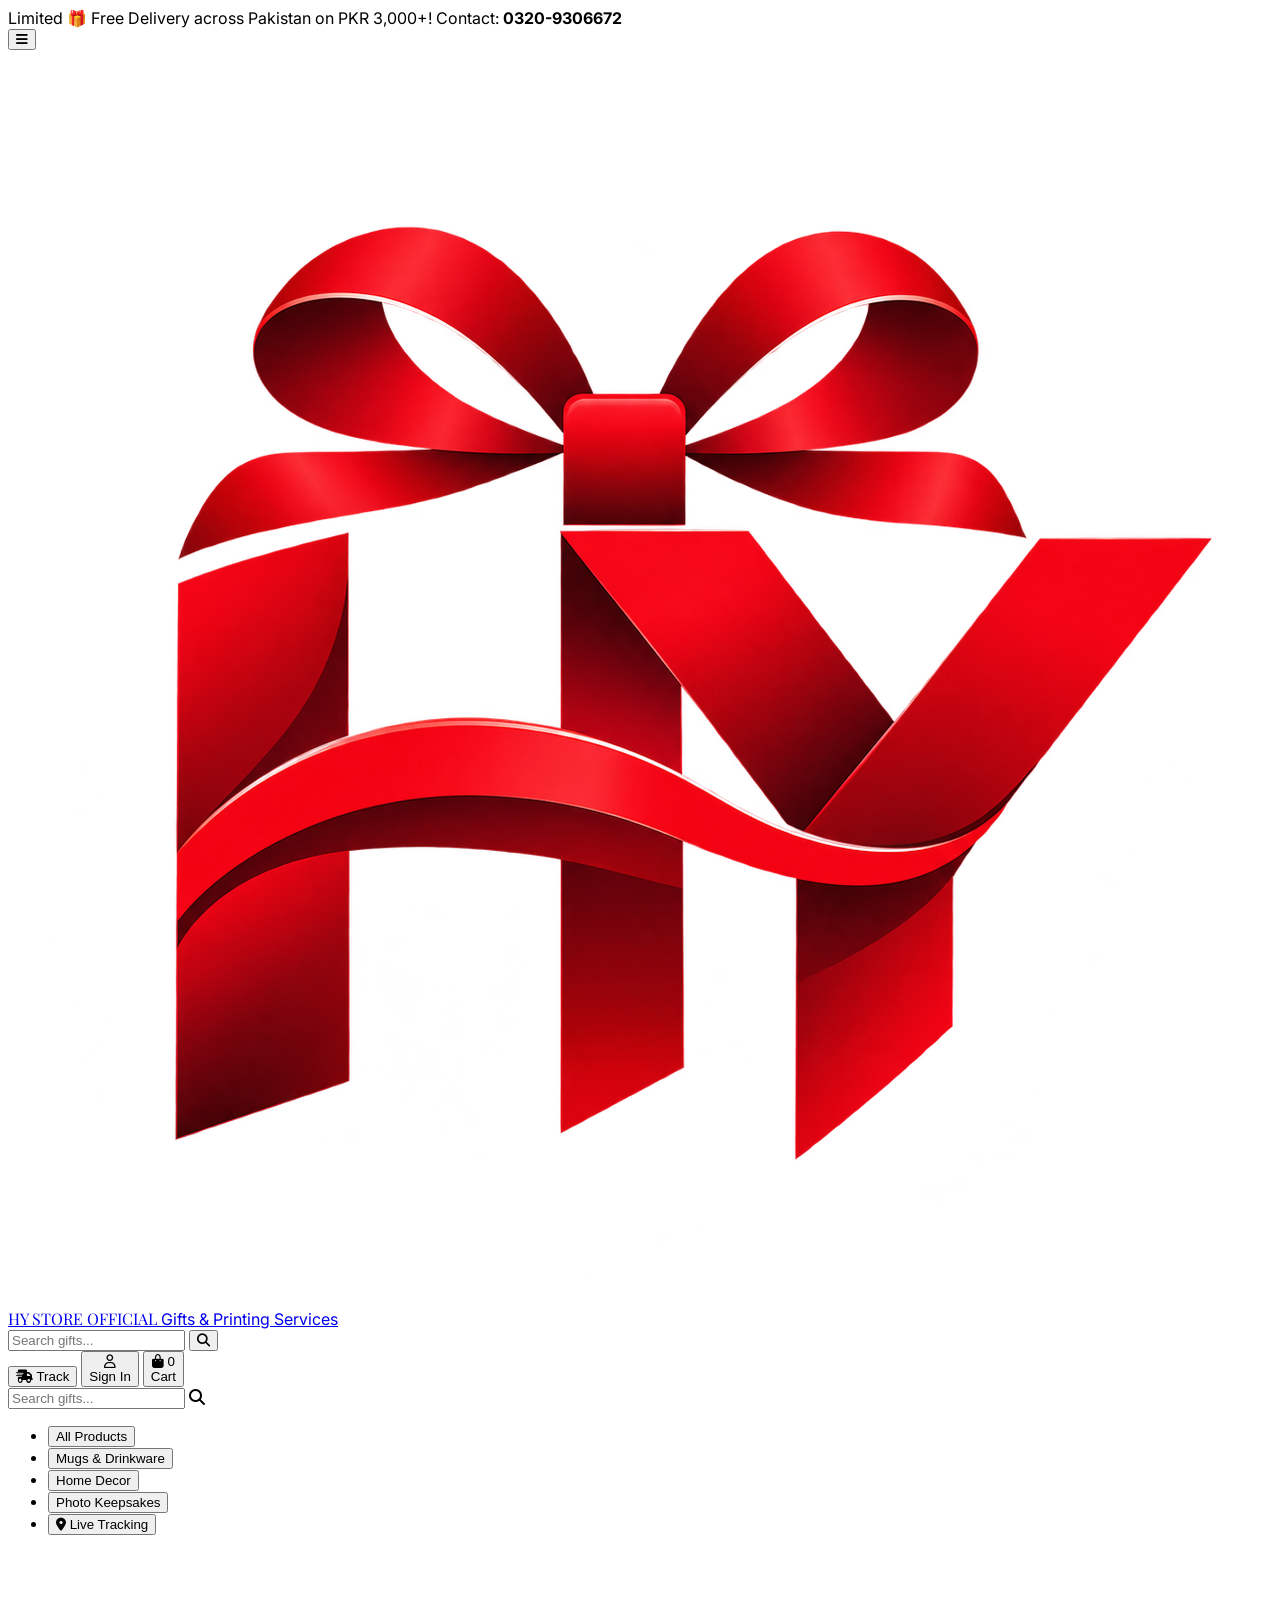
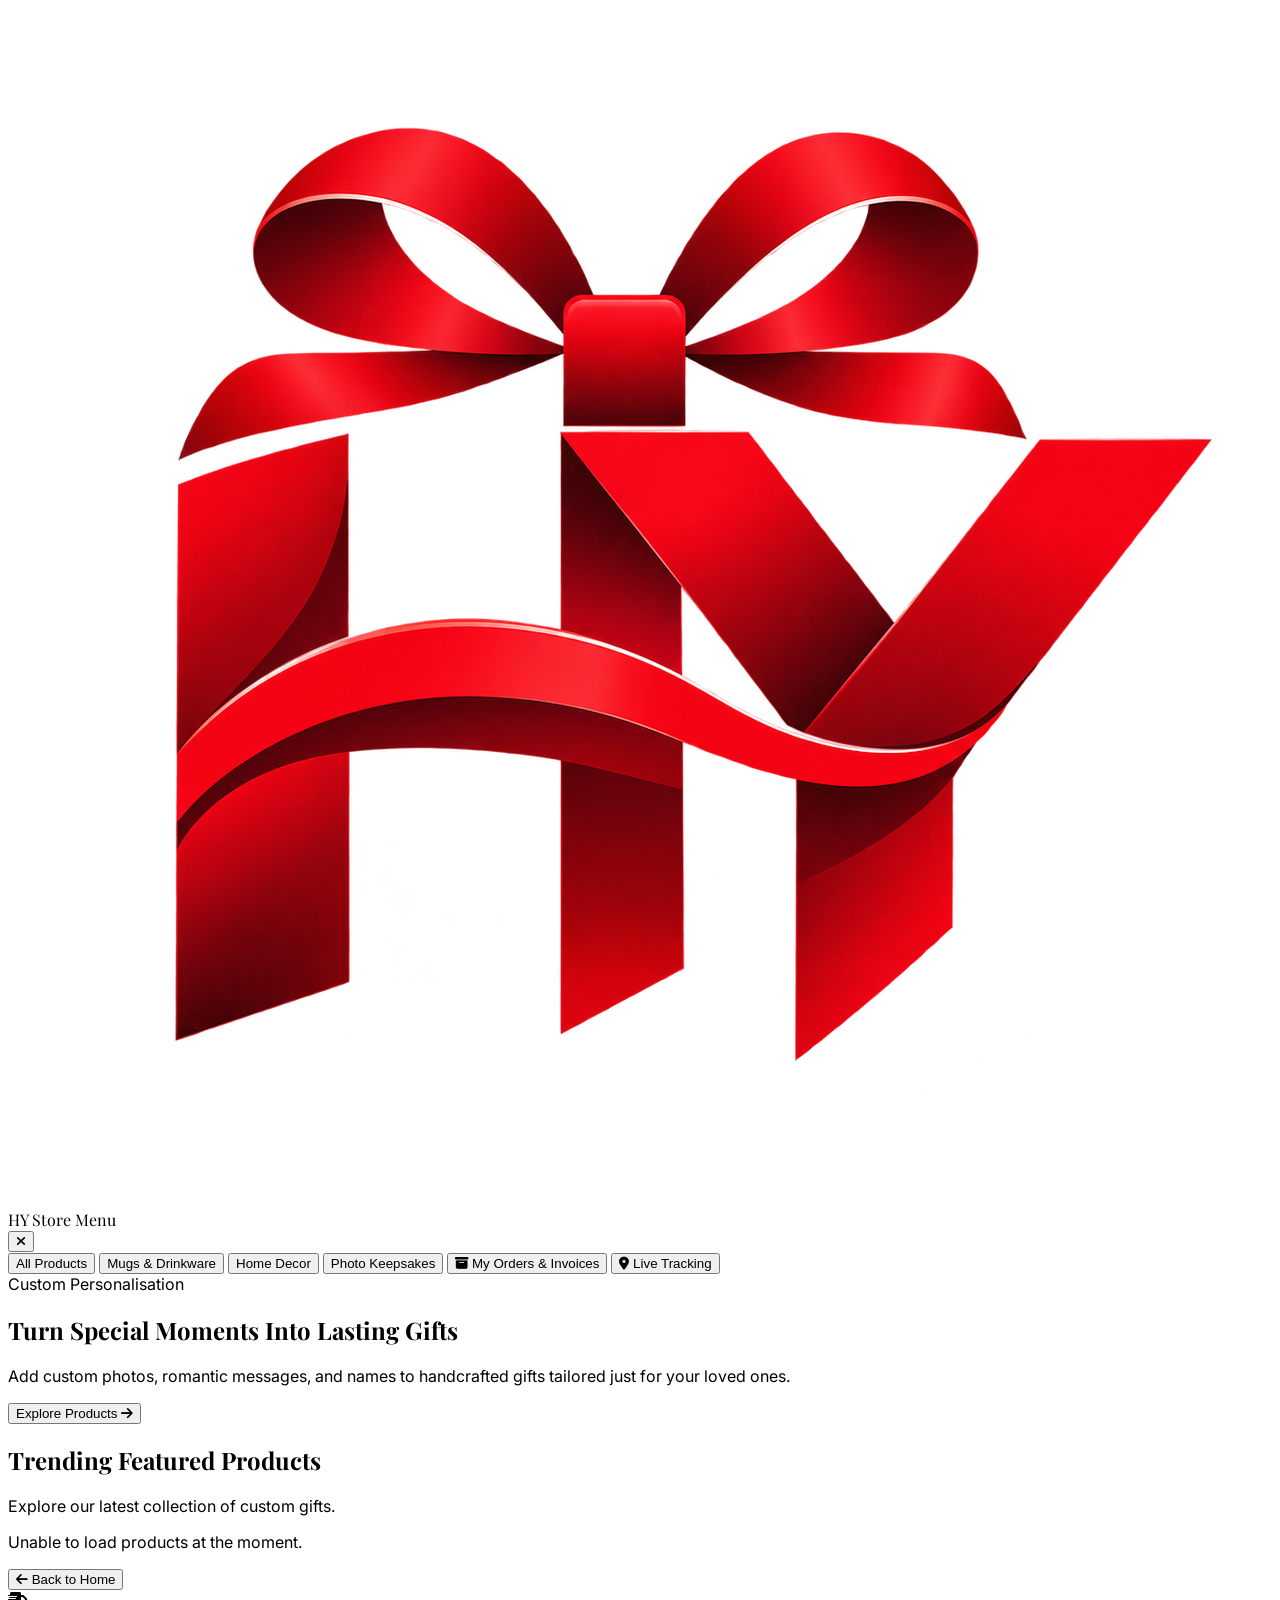
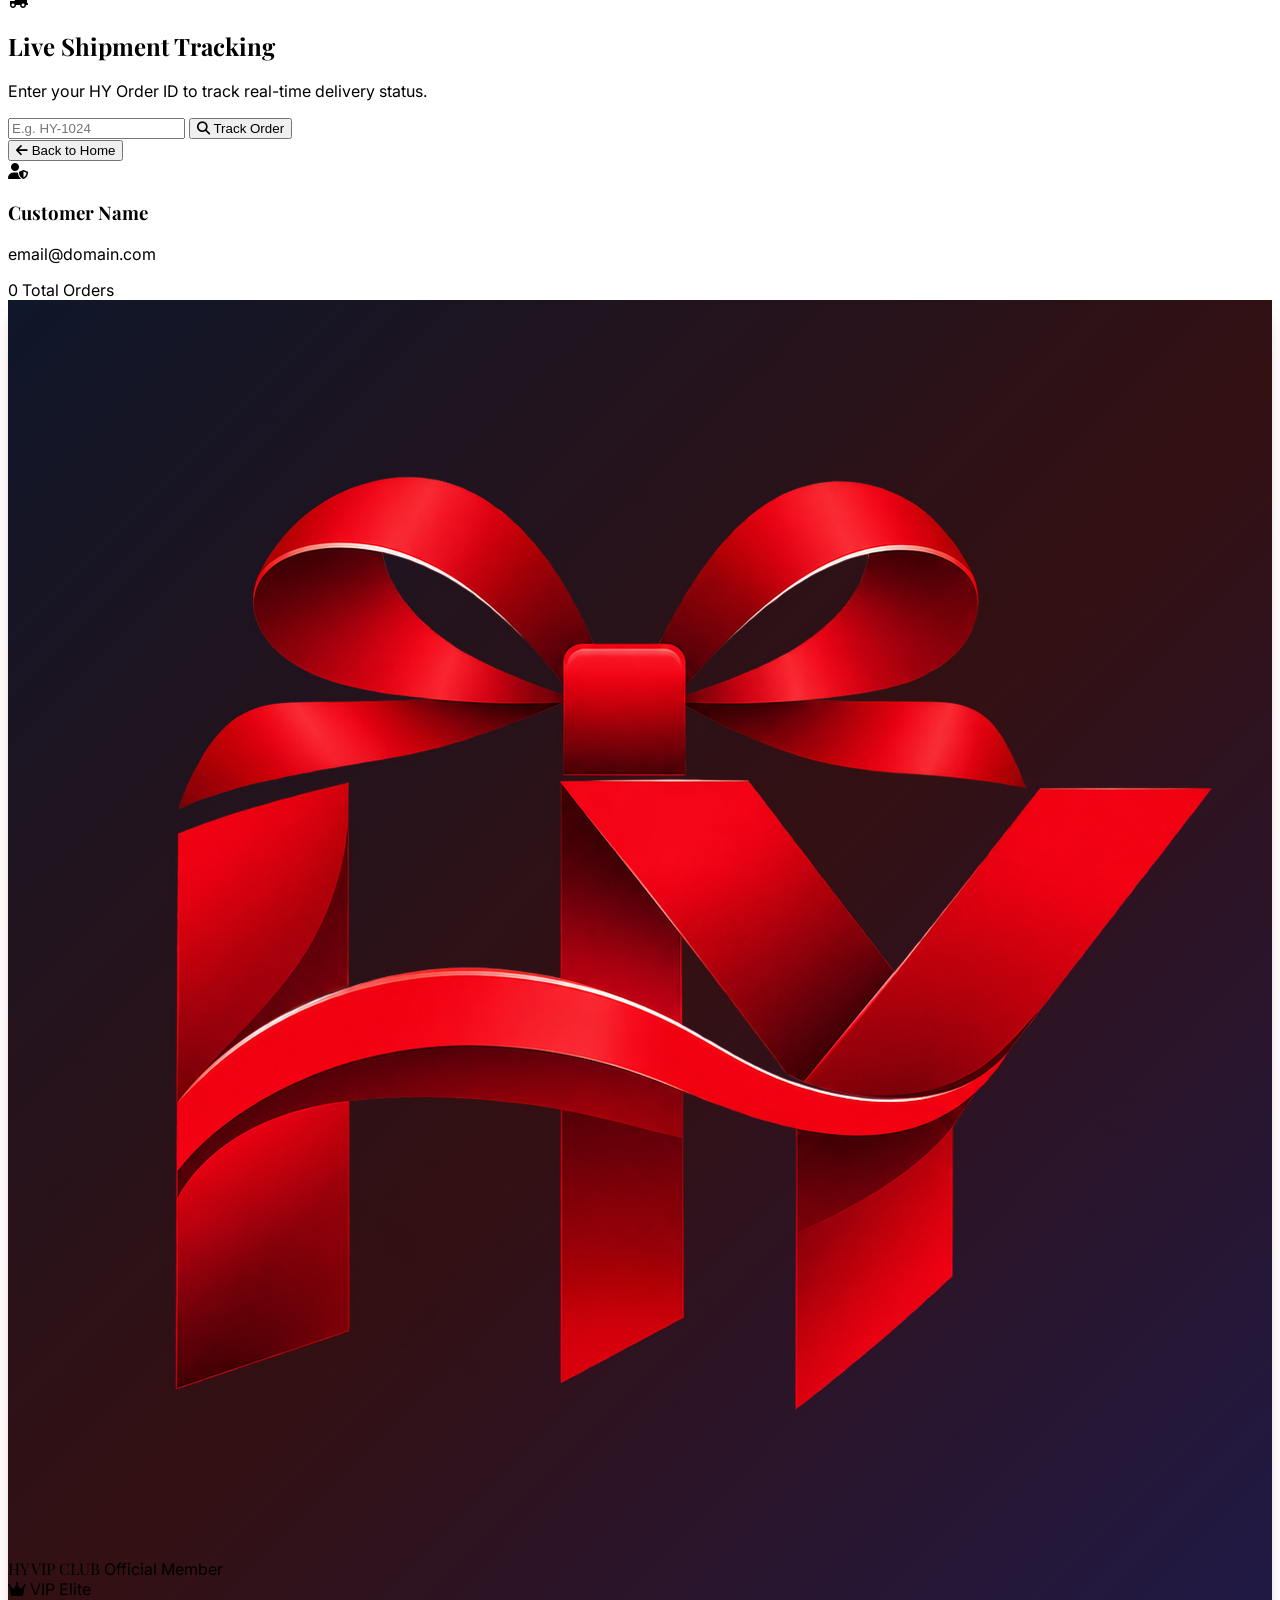
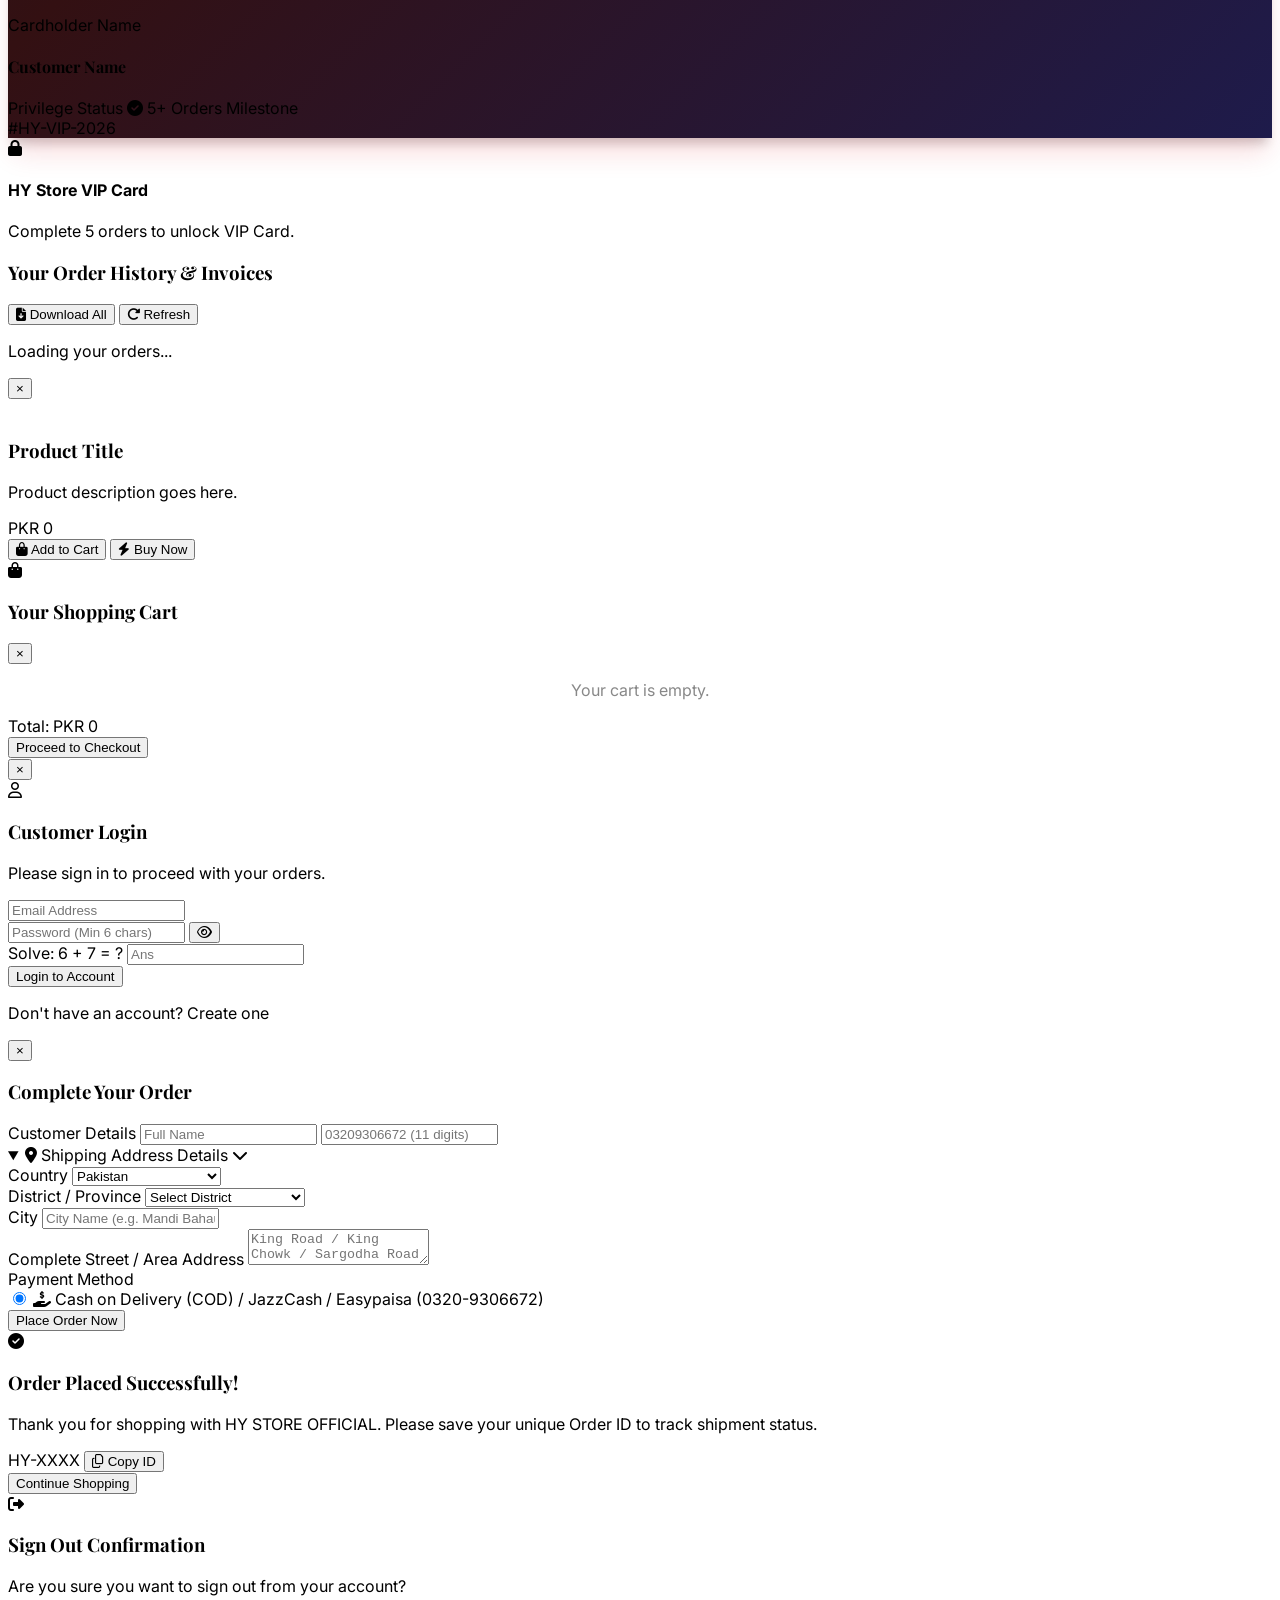
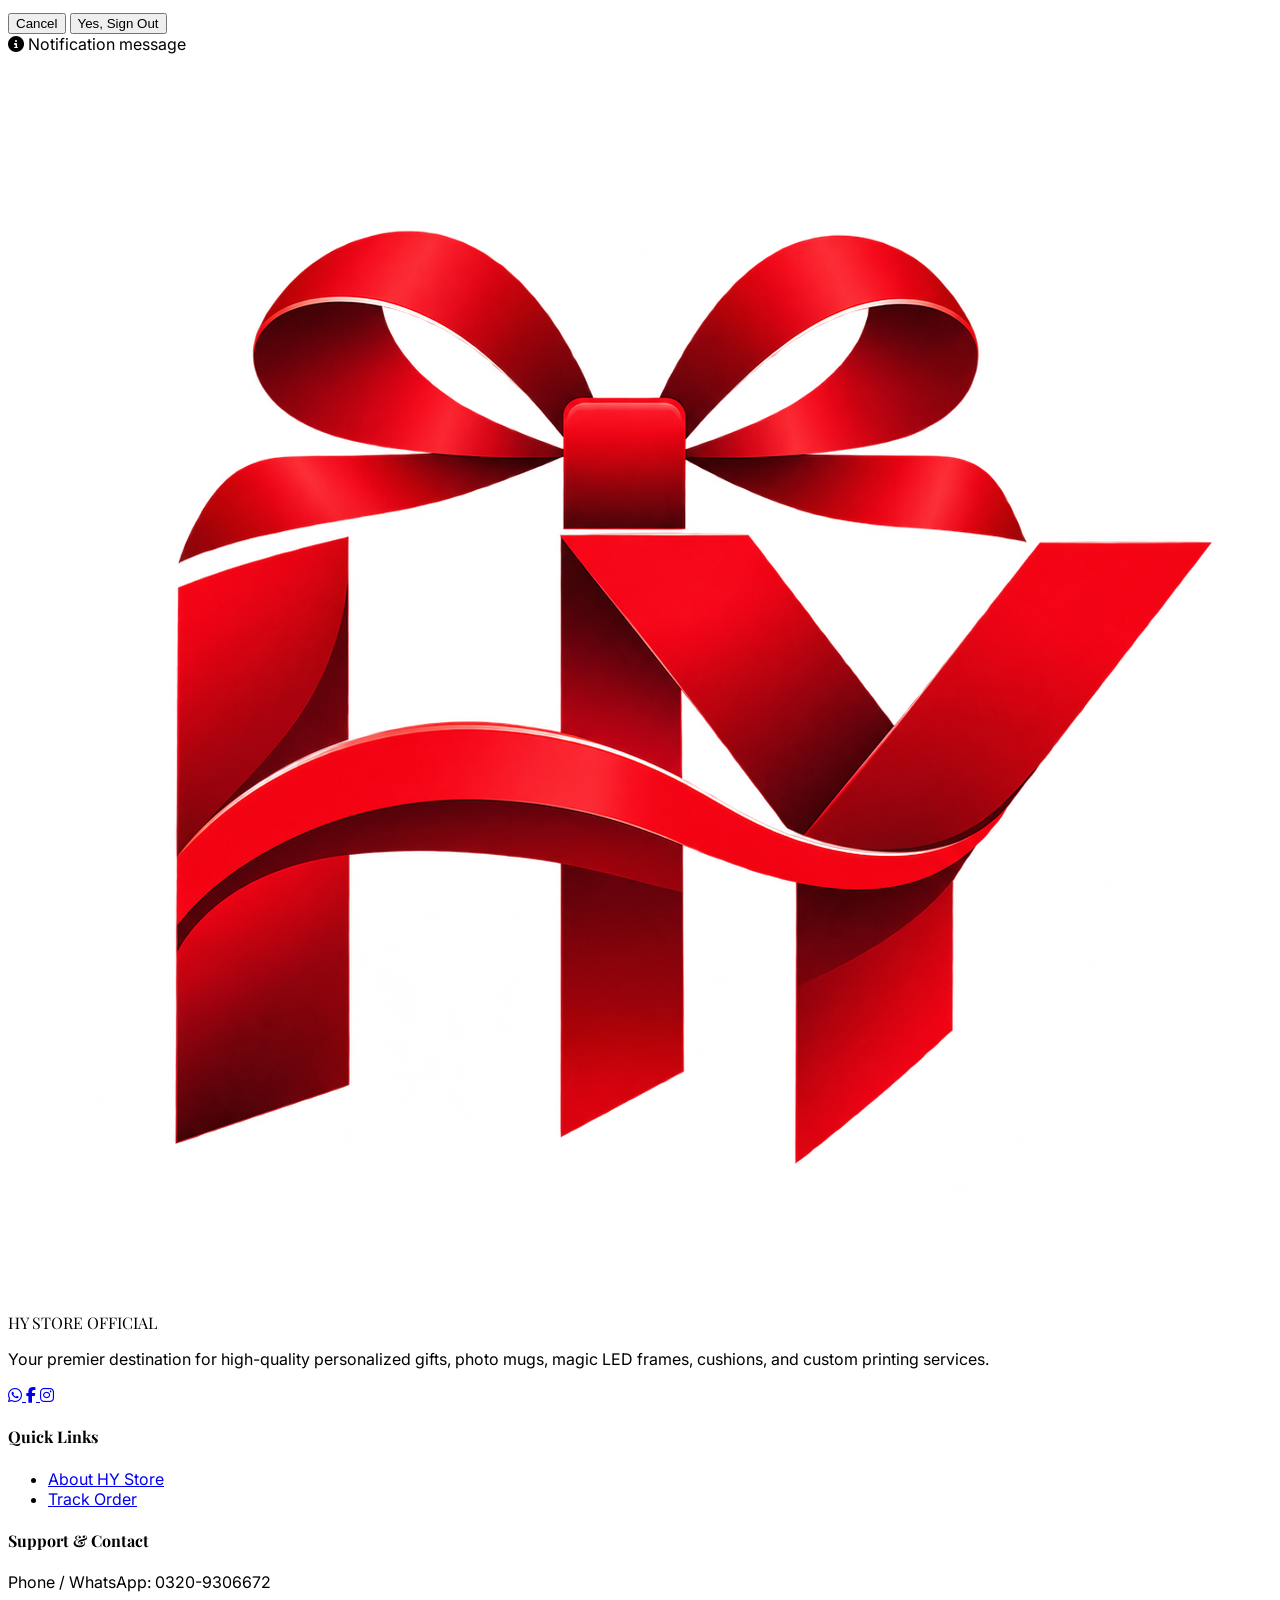
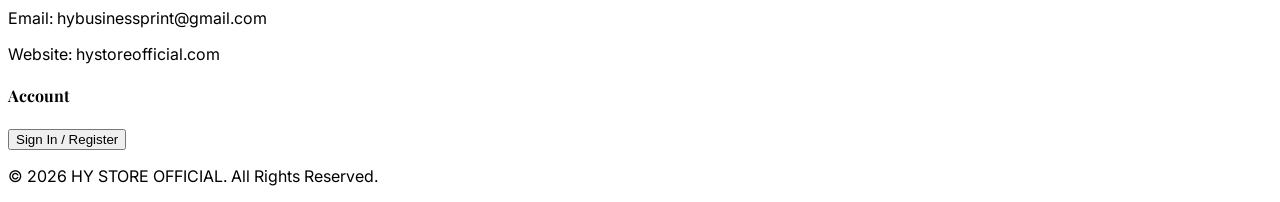
==== commit 2211d7d5: "Update index.html" ====
--- a/index.html
+++ b/index.html
@@ -3,7 +3,7 @@
 <head>
   <meta charset="UTF-8">
   <meta name="viewport" content="width=device-width, initial-scale=1.0, maximum-scale=1.0, user-scalable=no">
-  <title>HY Store | Personalised Gifts & Keepsakes</title>
+  <title>HY STORE OFFICIAL | Premium Gifts & Keepsakes</title>
   
   <script src="https://cdn.tailwindcss.com"></script>
   <script>
@@ -56,7 +56,7 @@
   <div class="bg-brand-600 text-white text-[10px] sm:text-xs md:text-sm py-2 px-2 text-center font-medium shadow-sm flex justify-between items-center max-w-full overflow-hidden">
     <div class="mx-auto flex items-center gap-1.5 truncate">
       <span class="bg-white text-brand-700 font-bold px-1.5 py-0.5 rounded text-[8px] sm:text-[9px] uppercase tracking-wide">Limited</span>
-      <span class="truncate">🎁 Free Delivery across Pakistan on PKR 3,000+! Code: <strong>HYSTORE</strong></span>
+      <span class="truncate">🎁 Free Delivery across Pakistan on PKR 3,000+! Contact: <strong>0320-9306672</strong></span>
     </div>
   </div>
 
@@ -73,8 +73,8 @@
             <img src="logo.png" alt="HY Store Logo" class="w-full h-full object-contain" onerror="this.src='https://via.placeholder.com/40?text=HY'">
           </div>
           <div class="flex flex-col">
-            <span class="font-serif-title font-extrabold text-sm sm:text-xl md:text-2xl text-slate-900 leading-none tracking-tight">HY STORE</span>
-            <span class="text-[8px] sm:text-[10px] text-brand-600 font-semibold tracking-widest uppercase">Gifts & Keepsakes</span>
+            <span class="font-serif-title font-extrabold text-sm sm:text-xl md:text-2xl text-slate-900 leading-none tracking-tight">HY STORE OFFICIAL</span>
+            <span class="text-[8px] sm:text-[10px] text-brand-600 font-semibold tracking-widest uppercase">Gifts & Printing Services</span>
           </div>
         </a>
 
@@ -425,7 +425,7 @@
         <div>
           <label class="block text-[11px] font-bold text-slate-700 uppercase mb-1">Customer Details</label>
           <input type="text" id="chkName" placeholder="Full Name" class="w-full mb-2 px-3 py-2.5 border border-slate-300 rounded-lg text-xs outline-none focus:border-brand-500">
-          <input type="text" id="chkPhone" placeholder="03001234567 (11 digits)" maxlength="12" class="w-full px-3 py-2.5 border border-slate-300 rounded-lg text-xs outline-none focus:border-brand-500">
+          <input type="text" id="chkPhone" placeholder="03209306672 (11 digits)" maxlength="12" class="w-full px-3 py-2.5 border border-slate-300 rounded-lg text-xs outline-none focus:border-brand-500">
         </div>
 
         <details open class="border border-slate-200 rounded-xl p-3 bg-slate-50 group">
@@ -467,12 +467,12 @@
 
             <div>
               <label class="block text-[10px] font-bold text-slate-500 mb-1">City</label>
-              <input type="text" id="chkCity" placeholder="City Name (e.g. Mandi Bahauddin / Lahore)" class="w-full px-3 py-2 bg-white border border-slate-300 rounded-lg text-xs outline-none focus:border-brand-500">
+              <input type="text" id="chkCity" placeholder="City Name (e.g. Mandi Bahauddin)" class="w-full px-3 py-2 bg-white border border-slate-300 rounded-lg text-xs outline-none focus:border-brand-500">
             </div>
 
             <div>
               <label class="block text-[10px] font-bold text-slate-500 mb-1">Complete Street / Area Address</label>
-              <textarea id="chkAddress" placeholder="House/Shop No, Street, Landmark, Area" rows="2" class="w-full px-3 py-2 bg-white border border-slate-300 rounded-lg text-xs outline-none focus:border-brand-500"></textarea>
+              <textarea id="chkAddress" placeholder="King Road / King Chowk / Sargodha Road" rows="2" class="w-full px-3 py-2 bg-white border border-slate-300 rounded-lg text-xs outline-none focus:border-brand-500"></textarea>
             </div>
           </div>
         </details>
@@ -483,7 +483,7 @@
             <input type="radio" id="payCOD" name="payMethod" value="Cash on Delivery" checked class="text-brand-600 focus:ring-brand-500 accent-brand-600">
             <label for="payCOD" class="text-xs font-bold text-slate-800 flex items-center gap-1.5 cursor-pointer">
               <i class="fa-solid fa-hand-holding-dollar text-emerald-600 text-sm"></i>
-              Cash on Delivery (COD)
+              Cash on Delivery (COD) / JazzCash / Easypaisa (0320-9306672)
             </label>
           </div>
         </div>
@@ -501,7 +501,7 @@
         <i class="fa-solid fa-circle-check"></i>
       </div>
       <h3 class="font-serif-title font-bold text-2xl text-slate-900">Order Placed Successfully!</h3>
-      <p class="text-xs text-slate-500">Thank you for shopping with HY Store. Please save your unique Order ID to track shipment status.</p>
+      <p class="text-xs text-slate-500">Thank you for shopping with HY STORE OFFICIAL. Please save your unique Order ID to track shipment status.</p>
       
       <div class="bg-slate-100 border border-slate-200 p-3 rounded-xl flex items-center justify-between">
         <span id="createdOrderId" class="font-mono text-lg font-extrabold text-brand-600">HY-XXXX</span>
@@ -542,10 +542,10 @@
             <div class="w-9 h-9 bg-white rounded-xl flex items-center justify-center shadow-sm border border-slate-800 overflow-hidden p-1">
               <img src="logo.png" alt="HY Store Logo" class="w-full h-full object-contain" onerror="this.src='https://via.placeholder.com/40?text=HY'">
             </div>
-            <span class="font-serif-title font-extrabold text-lg text-white tracking-tight">HY STORE</span>
+            <span class="font-serif-title font-extrabold text-lg text-white tracking-tight">HY STORE OFFICIAL</span>
           </div>
           <p class="text-slate-400 text-xs leading-relaxed">
-            Your premier destination for high-quality personalized gifts, customized acrylic lights, and luxury keepsake boxes.
+            Your premier destination for high-quality personalized gifts, photo mugs, magic LED frames, cushions, and custom printing services.
           </p>
           <div class="flex items-center gap-3 pt-2">
             <a href="https://wa.me/923209306672" target="_blank" title="WhatsApp" class="w-8 h-8 rounded-full bg-slate-900 hover:bg-emerald-600 text-white flex items-center justify-center transition-colors">
@@ -569,9 +569,10 @@
         </div>
 
         <div class="space-y-2">
-          <h4 class="font-serif-title font-bold text-white text-xs tracking-wide uppercase">Support</h4>
-          <p class="text-slate-400">+92 320 9306672</p>
-          <p class="text-slate-400">hybusinessprint@gmail.com</p>
+          <h4 class="font-serif-title font-bold text-white text-xs tracking-wide uppercase">Support & Contact</h4>
+          <p class="text-slate-400">Phone / WhatsApp: 0320-9306672</p>
+          <p class="text-slate-400">Email: hybusinessprint@gmail.com</p>
+          <p class="text-slate-400">Website: hystoreofficial.com</p>
         </div>
 
         <div class="space-y-2">
@@ -583,13 +584,13 @@
       </div>
 
       <div class="border-t border-slate-800 pt-4 text-center text-slate-500 text-[10px]">
-        <p>&copy; 2026 HY Store. All Rights Reserved.</p>
+        <p>&copy; 2026 HY STORE OFFICIAL. All Rights Reserved.</p>
       </div>
     </div>
   </footer>
 
   <script>
-    const SCRIPT_URL = "https://script.google.com/macros/s/AKfycbySltlwYRrlxHigPeWoZnmuNKgyaUyktoCKPWPDHKK5AXVRgIqVr1UgnNMcb7s4SFjT3Q/exec";
+    const SCRIPT_URL = "https://script.google.com/macros/s/AKfycbznNefea6-g8zQrdNlWahBVbQZShmgU0BkKySq_tzjBWqZvYViM2vYlWtybWPLwE3VkQw/exec";
     let allProducts = [];
     let cart = [];
     let currentUser = JSON.parse(localStorage.getItem('hy_user')) || null;
@@ -726,7 +727,7 @@
             </div>
             <div class="flex items-center gap-2 w-full sm:w-auto justify-between sm:justify-end">
               <span class="px-2.5 py-0.5 bg-brand-50 border border-brand-200 text-brand-700 rounded-full text-[10px] font-bold">
-                ${o.status || 'Processing'}
+                ${o.status || 'Confirmed'}
               </span>
               <button onclick='downloadInvoice(${JSON.stringify(o)})' class="bg-brand-600 hover:bg-brand-700 text-white font-bold px-3 py-1.5 rounded-lg flex items-center gap-1.5 transition-all shadow-sm">
                 <i class="fa-solid fa-file-invoice"></i>
@@ -781,7 +782,7 @@
         <html lang="en">
         <head>
           <meta charset="UTF-8">
-          <title>Invoice - ${order.orderId} | HY Store</title>
+          <title>Invoice - ${order.orderId} | HY Store Official</title>
           <script src="https://cdn.tailwindcss.com"><\/script>
           <link rel="stylesheet" href="https://cdnjs.cloudflare.com/ajax/libs/font-awesome/6.4.0/css/all.min.css">
           <link href="https://fonts.googleapis.com/css2?family=Inter:wght@400;500;600;700;800&family=Playfair+Display:wght@700;800&display=swap" rel="stylesheet">
@@ -803,8 +804,8 @@
                   <img src="logo.png" class="w-full h-full object-contain" onerror="this.src='https://via.placeholder.com/40?text=HY'">
                 </div>
                 <div>
-                  <h1 class="font-serif-title text-2xl font-extrabold tracking-tight">HY STORE</h1>
-                  <span class="text-[9px] font-bold uppercase tracking-widest text-red-200">Gifts & Keepsakes</span>
+                  <h1 class="font-serif-title text-2xl font-extrabold tracking-tight">HY STORE OFFICIAL</h1>
+                  <span class="text-[9px] font-bold uppercase tracking-widest text-red-200">Gifts & Printing Services</span>
                 </div>
               </div>
               <div class="text-right">
@@ -825,7 +826,7 @@
                   <span class="text-red-700 uppercase font-bold text-[10px] block mb-1">Order Details:</span>
                   <span class="font-mono font-bold text-slate-900 text-sm block">ID: ${order.orderId}</span>
                   <span class="text-slate-600 block">Status: <strong class="text-emerald-600">${order.status || 'Confirmed'}</strong></span>
-                  <span class="text-slate-600 block">Payment: <strong>Cash on Delivery (COD)</strong></span>
+                  <span class="text-slate-600 block">Payment: <strong>Cash on Delivery (COD) / Bank Transfer</strong></span>
                 </div>
               </div>
 
@@ -886,7 +887,6 @@
         return;
       }
 
-      let grandTotalAll = customerOrdersCache.reduce((sum, o) => sum + Number(o.totalAmount || 0), 0);
       const allOrdersWindow = window.open('', '_blank');
 
       let rowsHtml = customerOrdersCache.map((o, index) => `
@@ -904,7 +904,7 @@
         <html lang="en">
         <head>
           <meta charset="UTF-8">
-          <title>Complete Order History Report - HY Store</title>
+          <title>Complete Order History Report - HY Store Official</title>
           <script src="https://cdn.tailwindcss.com"><\/script>
           <link rel="stylesheet" href="https://cdnjs.cloudflare.com/ajax/libs/font-awesome/6.4.0/css/all.min.css">
           <link href="https://fonts.googleapis.com/css2?family=Inter:wght@400;500;600;700;800&family=Playfair+Display:wght@700&display=swap" rel="stylesheet">
@@ -926,7 +926,7 @@
                   <img src="logo.png" class="w-full h-full object-contain" onerror="this.src='https://via.placeholder.com/40?text=HY'">
                 </div>
                 <div>
-                  <h1 class="font-serif-title text-2xl font-extrabold tracking-tight">HY STORE</h1>
+                  <h1 class="font-serif-title text-2xl font-extrabold tracking-tight">HY STORE OFFICIAL</h1>
                   <span class="text-[9px] font-bold uppercase tracking-widest text-red-200">Complete Orders & Invoices Report</span>
                 </div>
               </div>
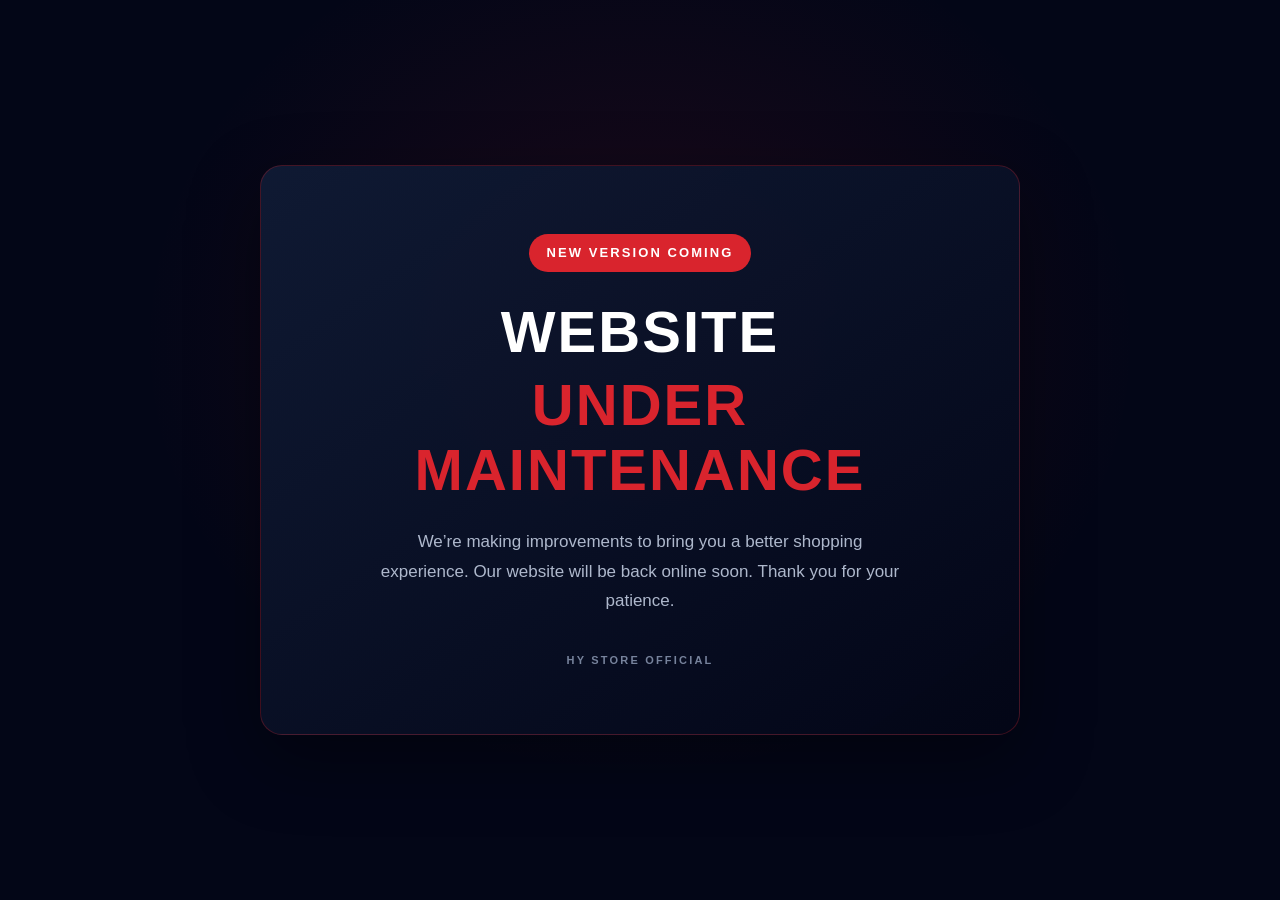
==== commit e89af865: "Rename Index.html to index.html" ====
--- a/index.html
+++ b/index.html
@@ -1,1454 +1,106 @@
 <!DOCTYPE html>
-<html lang="en" class="h-full bg-slate-50">
+<html lang="en">
 <head>
   <meta charset="UTF-8">
-  <meta name="viewport" content="width=device-width, initial-scale=1.0, maximum-scale=1.0, user-scalable=no">
-  <title>HY STORE OFFICIAL | Premium Gifts & Keepsakes</title>
-  
-  <script src="https://cdn.tailwindcss.com"></script>
-  <script>
-    tailwind.config = {
-      theme: {
-        extend: {
-          colors: {
-            brand: {
-              50: '#fdf2f2',
-              100: '#fde8e8',
-              500: '#e02424',
-              600: '#d9232d',
-              700: '#b01820',
-              800: '#9b1c1c',
-            }
-          }
-        }
-      }
+  <meta name="viewport" content="width=device-width, initial-scale=1.0">
+  <meta name="theme-color" content="#030617">
+  <title>HY STORE | Coming Soon</title>
+  <style>
+    :root {
+      --background: #030617;
+      --surface: #101b35;
+      --red: #d9242d;
+      --white: #ffffff;
+      --muted: #aeb8cc;
     }
-  </script>
-  
-  <link rel="stylesheet" href="https://cdnjs.cloudflare.com/ajax/libs/font-awesome/6.4.0/css/all.min.css">
-  <link rel="preconnect" href="https://fonts.googleapis.com">
-  <link rel="preconnect" href="https://fonts.gstatic.com" crossorigin>
-  <link href="https://fonts.googleapis.com/css2?family=Inter:wght@300;400;500;600;700;800&family=Playfair+Display:wght@600;700;800&display=swap" rel="stylesheet">
 
-  <style>
-    body { font-family: 'Inter', sans-serif; -webkit-tap-highlight-color: transparent; }
-    .font-serif-title { font-family: 'Playfair Display', serif; }
-    ::-webkit-scrollbar { width: 5px; }
-    ::-webkit-scrollbar-track { background: #f1f1f1; }
-    ::-webkit-scrollbar-thumb { background: #ccc; border-radius: 10px; }
+    * { box-sizing: border-box; }
 
-    @keyframes progressAnim {
-      0% { width: 0%; }
-      50% { width: 70%; }
-      100% { width: 100%; }
+    body {
+      margin: 0;
+      min-height: 100vh;
+      display: grid;
+      place-items: center;
+      padding: 24px;
+      background:
+        radial-gradient(ellipse at 50% 38%, rgba(217, 36, 45, 0.12), transparent 55%),
+        var(--background);
+      color: var(--white);
+      font-family: Arial, Helvetica, sans-serif;
+      text-align: center;
     }
-    .animate-progress {
-      animation: progressAnim 1.5s ease-in-out infinite;
+
+    main {
+      width: min(100%, 760px);
+      padding: clamp(34px, 7vw, 68px) clamp(22px, 6vw, 58px);
+      border: 1px solid rgba(217, 36, 45, 0.28);
+      border-radius: 22px;
+      background: linear-gradient(145deg, rgba(16, 27, 53, 0.94), rgba(3, 6, 23, 0.96));
+      box-shadow: 0 24px 70px rgba(0, 0, 0, 0.38);
     }
-    .vip-card-bg {
-      background: linear-gradient(135deg, #0f172a 0%, #331012 50%, #1e1b4b 100%);
-      box-shadow: 0 20px 25px -5px rgba(217, 35, 45, 0.15), 0 10px 10px -5px rgba(0, 0, 0, 0.2);
+
+    .announcement {
+      display: inline-block;
+      margin: 0 0 28px;
+      padding: 10px 18px;
+      border-radius: 999px;
+      background: var(--red);
+      color: var(--white);
+      font-size: 13px;
+      font-weight: 800;
+      letter-spacing: 0.16em;
+      line-height: 1.4;
+    }
+
+    h1 {
+      margin: 0;
+      font-size: clamp(30px, 7vw, 58px);
+      font-weight: 800;
+      letter-spacing: 0.035em;
+      line-height: 1.12;
+      text-transform: uppercase;
+    }
+
+    .accent {
+      display: block;
+      margin-top: 8px;
+      color: var(--red);
+    }
+
+    .message {
+      max-width: 520px;
+      margin: 24px auto 0;
+      color: var(--muted);
+      font-size: clamp(14px, 2.5vw, 17px);
+      line-height: 1.75;
+    }
+
+    .footer {
+      margin: 38px 0 0;
+      color: #77839c;
+      font-size: 11px;
+      font-weight: 700;
+      letter-spacing: 0.2em;
+    }
+
+    @media (max-width: 420px) {
+      main { border-radius: 17px; }
+      .announcement { font-size: 11px; letter-spacing: 0.13em; }
     }
   </style>
 </head>
-<body class="flex flex-col min-h-screen text-slate-800 antialiased pb-16 md:pb-0">
-
-  <div class="bg-brand-600 text-white text-[10px] sm:text-xs md:text-sm py-2 px-2 text-center font-medium shadow-sm flex justify-between items-center max-w-full overflow-hidden">
-    <div class="mx-auto flex items-center gap-1.5 truncate">
-      <span class="bg-white text-brand-700 font-bold px-1.5 py-0.5 rounded text-[8px] sm:text-[9px] uppercase tracking-wide">Limited</span>
-      <span class="truncate">🎁 Free Delivery across Pakistan on PKR 3,000+! Contact: <strong>0320-9306672</strong></span>
-    </div>
-  </div>
-
-  <header class="sticky top-0 z-30 bg-white border-b border-slate-200 shadow-sm">
-    <div class="max-w-7xl mx-auto px-2.5 sm:px-6 lg:px-8">
-      <div class="flex items-center justify-between h-14 sm:h-16 md:h-20 gap-1.5 sm:gap-4">
-        
-        <button id="mobileMenuBtn" aria-label="Open Mobile Menu" class="md:hidden p-1.5 rounded-lg text-slate-600 hover:text-brand-600 hover:bg-slate-100 transition-colors focus:outline-none">
-          <i class="fa-solid fa-bars text-lg sm:text-xl"></i>
-        </button>
-
-        <a href="#" onclick="switchPage('home')" class="flex items-center gap-2 focus:outline-none shrink-0">
-          <div class="w-8 h-8 sm:w-10 sm:h-10 md:w-11 md:h-11 bg-white rounded-xl flex items-center justify-center shadow-sm border border-slate-200 overflow-hidden p-0.5">
-            <img src="logo.png" alt="HY Store Logo" class="w-full h-full object-contain" onerror="this.src='https://via.placeholder.com/40?text=HY'">
-          </div>
-          <div class="flex flex-col">
-            <span class="font-serif-title font-extrabold text-sm sm:text-xl md:text-2xl text-slate-900 leading-none tracking-tight">HY STORE OFFICIAL</span>
-            <span class="text-[8px] sm:text-[10px] text-brand-600 font-semibold tracking-widest uppercase">Gifts & Printing Services</span>
-          </div>
-        </a>
-
-        <div class="hidden md:flex flex-1 max-w-md mx-4 relative">
-          <input type="text" id="desktopSearchInput" placeholder="Search gifts..." oninput="filterProducts()"
-                 class="w-full pl-4 pr-10 py-2.5 bg-slate-100 border border-slate-200 rounded-full text-sm focus:outline-none focus:ring-2 focus:ring-brand-500 focus:bg-white transition-all">
-          <button class="absolute right-1.5 top-1/2 -translate-y-1/2 w-8 h-8 bg-brand-600 text-white rounded-full flex items-center justify-center hover:bg-brand-700 transition-colors">
-            <i class="fa-solid fa-magnifying-glass text-xs"></i>
-          </button>
-        </div>
-
-        <div class="flex items-center gap-1 sm:gap-3 shrink-0">
-          <button onclick="switchPage('track')" class="hidden sm:flex items-center gap-1.5 px-3 py-2 text-xs font-semibold text-slate-700 bg-slate-100 hover:bg-slate-200 rounded-lg transition-colors">
-            <i class="fa-solid fa-truck-fast text-brand-600"></i>
-            <span>Track</span>
-          </button>
-
-          <button id="openAccountBtn" onclick="openAuthModal()" class="flex items-center gap-1 p-1.5 sm:px-3 sm:py-2 text-slate-700 hover:text-brand-600 hover:bg-slate-100 rounded-lg transition-colors text-xs font-semibold">
-            <div class="w-7 h-7 sm:w-8 sm:h-8 bg-slate-100 rounded-full flex items-center justify-center text-brand-600 shrink-0">
-              <i class="fa-regular fa-user text-xs sm:text-sm"></i>
-            </div>
-            <span id="userNameDisplay" class="hidden sm:inline">Sign In</span>
-          </button>
-
-          <button id="openCartBtn" onclick="toggleCart()" class="relative p-2 sm:px-3 sm:py-2 bg-brand-50 hover:bg-brand-100 text-brand-700 rounded-xl flex items-center gap-1.5 sm:gap-2 transition-all font-semibold text-xs border border-brand-200">
-            <div class="relative">
-              <i class="fa-solid fa-bag-shopping text-base sm:text-lg"></i>
-              <span id="cartBadge" class="absolute -top-2 -right-2 bg-brand-600 text-white text-[9px] font-bold rounded-full w-4 h-4 sm:w-5 sm:h-5 flex items-center justify-center shadow-sm">0</span>
-            </div>
-            <span class="hidden sm:inline font-bold">Cart</span>
-          </button>
-        </div>
-      </div>
-
-      <div class="pb-2.5 md:hidden">
-        <div class="relative">
-          <input type="text" id="mobileSearchInput" placeholder="Search gifts..." oninput="filterProducts()"
-                 class="w-full pl-9 pr-4 py-2 bg-slate-100 border border-slate-200 rounded-lg text-xs focus:outline-none focus:ring-2 focus:ring-brand-500 focus:bg-white transition-all">
-          <i class="fa-solid fa-magnifying-glass absolute left-3 top-1/2 -translate-y-1/2 text-slate-400 text-xs"></i>
-        </div>
-      </div>
-    </div>
-
-    <nav class="hidden md:block border-t border-slate-100 bg-slate-50">
-      <div class="max-w-7xl mx-auto px-4 sm:px-6 lg:px-8">
-        <ul class="flex items-center justify-center gap-8 py-2.5 text-sm font-medium text-slate-700">
-          <li><button onclick="filterCat('All', this)" class="cat-nav-btn font-semibold text-brand-600 py-1 transition-all">All Products</button></li>
-          <li><button onclick="filterCat('Mugs', this)" class="cat-nav-btn hover:text-brand-600 py-1 transition-all">Mugs & Drinkware</button></li>
-          <li><button onclick="filterCat('Decor', this)" class="cat-nav-btn hover:text-brand-600 py-1 transition-all">Home Decor</button></li>
-          <li><button onclick="filterCat('Photo', this)" class="cat-nav-btn hover:text-brand-600 py-1 transition-all">Photo Keepsakes</button></li>
-          <li><button onclick="switchPage('track')" class="hover:text-brand-600 py-1 flex items-center gap-1.5 text-brand-600 font-semibold"><i class="fa-solid fa-location-dot"></i> Live Tracking</button></li>
-        </ul>
-      </div>
-    </nav>
-  </header>
-
-  <div id="mobileDrawerBackdrop" class="fixed inset-0 bg-slate-900/50 backdrop-blur-sm z-40 hidden transition-opacity"></div>
-  <aside id="mobileDrawer" class="fixed top-0 left-0 bottom-0 w-4/5 max-w-xs bg-white z-50 transform -translate-x-full transition-transform duration-300 ease-in-out flex flex-col shadow-2xl">
-    <div class="p-4 border-b border-slate-100 flex items-center justify-between bg-slate-50">
-      <div class="flex items-center gap-2">
-        <div class="w-8 h-8 bg-white rounded-lg flex items-center justify-center border border-slate-200 p-0.5 overflow-hidden">
-          <img src="logo.png" class="w-full h-full object-contain">
-        </div>
-        <span class="font-serif-title font-bold text-slate-900 text-lg">HY Store Menu</span>
-      </div>
-      <button id="closeMobileDrawerBtn" class="p-2 text-slate-400 hover:text-slate-700 rounded-lg">
-        <i class="fa-solid fa-xmark text-xl"></i>
-      </button>
-    </div>
-
-    <div class="flex-1 overflow-y-auto py-4 px-3 space-y-1">
-      <button onclick="switchPage('home'); filterCat('All', null); closeMobileMenu();" class="w-full flex items-center gap-3 px-3 py-2.5 rounded-lg text-sm font-medium text-slate-700 hover:bg-brand-50 hover:text-brand-600">All Products</button>
-      <button onclick="switchPage('home'); filterCat('Mugs', null); closeMobileMenu();" class="w-full flex items-center gap-3 px-3 py-2.5 rounded-lg text-sm font-medium text-slate-700 hover:bg-brand-50 hover:text-brand-600">Mugs & Drinkware</button>
-      <button onclick="switchPage('home'); filterCat('Decor', null); closeMobileMenu();" class="w-full flex items-center gap-3 px-3 py-2.5 rounded-lg text-sm font-medium text-slate-700 hover:bg-brand-50 hover:text-brand-600">Home Decor</button>
-      <button onclick="switchPage('home'); filterCat('Photo', null); closeMobileMenu();" class="w-full flex items-center gap-3 px-3 py-2.5 rounded-lg text-sm font-medium text-slate-700 hover:bg-brand-50 hover:text-brand-600">Photo Keepsakes</button>
-      <button id="mobileMyOrdersMenuBtn" onclick="openMyOrdersPage(); closeMobileMenu();" class="w-full flex items-center gap-3 px-3 py-2.5 rounded-lg text-sm font-medium text-brand-600 bg-brand-50 font-bold">
-        <i class="fa-solid fa-box-archive"></i> My Orders & Invoices
-      </button>
-      <button onclick="switchPage('track'); closeMobileMenu();" class="w-full flex items-center gap-3 px-3 py-2.5 rounded-lg text-sm font-medium text-brand-600 bg-brand-50 font-bold">
-        <i class="fa-solid fa-location-dot"></i> Live Tracking
-      </button>
-    </div>
-  </aside>
-
-  <main class="flex-1 max-w-7xl w-full mx-auto px-2.5 sm:px-6 lg:px-8 py-3 sm:py-6 space-y-6 sm:space-y-8">
-    <div id="pageHome" class="space-y-6 sm:space-y-8">
-      <section class="relative rounded-2xl overflow-hidden bg-gradient-to-r from-slate-900 via-brand-900 to-brand-800 text-white shadow-xl">
-        <div class="absolute inset-0 bg-cover bg-center opacity-20" style="background-image: url('https://images.unsplash.com/photo-1513885535751-8b9238bd345a?auto=format&fit=crop&q=80&w=1200');"></div>
-        <div class="relative z-10 p-5 sm:p-10 md:p-12 max-w-2xl">
-          <span class="inline-block bg-brand-500 text-white text-[10px] sm:text-xs font-bold px-2.5 py-1 rounded-full uppercase tracking-wider mb-2 sm:mb-3">Custom Personalisation</span>
-          <h1 class="font-serif-title text-xl sm:text-4xl md:text-5xl font-bold leading-tight mb-2 sm:mb-3">
-            Turn Special Moments Into Lasting Gifts
-          </h1>
-          <p class="text-slate-200 text-xs sm:text-base mb-4 sm:mb-6 max-w-lg">
-            Add custom photos, romantic messages, and names to handcrafted gifts tailored just for your loved ones.
-          </p>
-          <div class="flex flex-wrap gap-3">
-            <button onclick="scrollToProducts()" class="bg-brand-600 hover:bg-brand-700 text-white font-bold px-4 py-2.5 sm:px-5 sm:py-3 rounded-xl shadow-lg transition-all text-xs sm:text-sm flex items-center gap-2">
-              <span>Explore Products</span>
-              <i class="fa-solid fa-arrow-right"></i>
-            </button>
-          </div>
-        </div>
-      </section>
-
-      <section id="products-section" class="space-y-4 sm:space-y-6">
-        <div class="flex flex-col sm:flex-row sm:items-center justify-between gap-2 border-b border-slate-200 pb-3">
-          <div>
-            <h2 class="font-serif-title text-xl sm:text-2xl font-bold text-slate-900">Trending Featured Products</h2>
-            <p class="text-[11px] sm:text-sm text-slate-500">Explore our latest collection of custom gifts.</p>
-          </div>
-        </div>
-
-        <div id="productsGrid" class="grid grid-cols-2 sm:grid-cols-3 lg:grid-cols-4 gap-2.5 sm:gap-6">
-          <div class="col-span-full py-12 flex flex-col items-center justify-center">
-            <div class="w-full max-w-xs sm:max-w-md bg-slate-200 h-3 sm:h-4 rounded-full overflow-hidden p-0.5 border border-slate-300 mb-3 shadow-inner">
-              <div class="bg-brand-600 h-full rounded-full animate-progress"></div>
-            </div>
-            <p class="text-xs sm:text-sm font-bold text-slate-700 animate-pulse">Loading products...</p>
-          </div>
-        </div>
-      </section>
-    </div>
-
-    <div id="pageTrack" class="hidden space-y-4 sm:space-y-6">
-      <div class="mb-2">
-        <button onclick="switchPage('home')" class="inline-flex items-center gap-2 px-3 py-1.5 bg-slate-100 hover:bg-slate-200 text-slate-700 text-xs font-bold rounded-xl transition-all">
-          <i class="fa-solid fa-arrow-left"></i>
-          <span>Back to Home</span>
-        </button>
-      </div>
-
-      <section class="bg-white rounded-2xl border border-slate-200 p-4 sm:p-10 shadow-sm max-w-3xl mx-auto">
-        <div class="text-center">
-          <div class="inline-flex items-center justify-center w-12 h-12 sm:w-14 sm:h-14 bg-brand-50 text-brand-600 rounded-full mb-2 text-xl sm:text-2xl">
-            <i class="fa-solid fa-truck-fast"></i>
-          </div>
-          <h2 class="font-serif-title text-xl sm:text-3xl font-bold text-slate-900 mb-1">Live Shipment Tracking</h2>
-          <p class="text-xs text-slate-500 mb-4 sm:mb-6">Enter your HY Order ID to track real-time delivery status.</p>
-
-          <div class="flex flex-col sm:flex-row gap-2.5 max-w-xl mx-auto">
-            <input type="text" id="orderIdInput" placeholder="E.g. HY-1024"
-                   class="w-full px-4 py-2.5 bg-slate-50 border border-slate-300 rounded-xl text-xs sm:text-sm font-medium focus:outline-none focus:ring-2 focus:ring-brand-500 uppercase">
-            <button id="trackBtn" onclick="trackOrder()" class="bg-brand-600 hover:bg-brand-700 text-white font-bold px-5 py-2.5 rounded-xl transition-all text-xs sm:text-sm flex items-center justify-center gap-2 shadow-md">
-              <i class="fa-solid fa-magnifying-glass"></i>
-              <span>Track Order</span>
-            </button>
-          </div>
-
-          <div id="trackResult" class="hidden mt-6 text-left border border-slate-200 rounded-2xl p-4 sm:p-5 bg-slate-50 shadow-inner"></div>
-        </div>
-      </section>
-    </div>
-
-    <div id="pageMyOrders" class="hidden space-y-4 sm:space-y-6">
-      <div class="mb-2">
-        <button onclick="switchPage('home')" class="inline-flex items-center gap-2 px-3 py-1.5 bg-slate-100 hover:bg-slate-200 text-slate-700 text-xs font-bold rounded-xl transition-all">
-          <i class="fa-solid fa-arrow-left"></i>
-          <span>Back to Home</span>
-        </button>
-      </div>
-
-      <div class="grid grid-cols-1 lg:grid-cols-3 gap-4 sm:gap-6">
-        <div class="lg:col-span-1 space-y-4 sm:space-y-6">
-          <div class="bg-white rounded-2xl border border-slate-200 p-4 sm:p-6 shadow-sm text-center space-y-2 sm:space-y-3">
-            <div class="w-14 h-14 sm:w-16 sm:h-16 bg-brand-50 text-brand-600 rounded-full flex items-center justify-center text-xl sm:text-2xl mx-auto border border-brand-100">
-              <i class="fa-solid fa-user-shield"></i>
-            </div>
-            <div>
-              <h3 id="profileNameDisplay" class="font-serif-title font-bold text-base sm:text-lg text-slate-900">Customer Name</h3>
-              <p id="profileEmailDisplay" class="text-xs text-slate-500 truncate">email@domain.com</p>
-            </div>
-            <div class="pt-2 border-t border-slate-100 flex justify-around text-center">
-              <div>
-                <span id="profileTotalOrdersCount" class="block font-extrabold text-brand-600 text-base sm:text-lg">0</span>
-                <span class="text-[9px] sm:text-[10px] text-slate-400 uppercase font-bold">Total Orders</span>
-              </div>
-            </div>
-          </div>
-
-          <div id="vipCardContainer" class="hidden rounded-2xl p-6 vip-card-bg text-white relative overflow-hidden border border-amber-500/50">
-            <div class="absolute -right-8 -top-8 w-36 h-36 bg-amber-500/10 rounded-full blur-3xl pointer-events-none"></div>
-            <div class="relative z-10 space-y-5">
-              <div class="flex justify-between items-center border-b border-white/10 pb-3">
-                <div class="flex items-center gap-2.5">
-                  <div class="w-8 h-8 bg-white rounded-lg p-1 flex items-center justify-center shadow-md">
-                    <img src="logo.png" class="w-full h-full object-contain">
-                  </div>
-                  <div>
-                    <span class="font-serif-title font-bold text-xs tracking-wider text-amber-300 block">HY VIP CLUB</span>
-                    <span class="text-[8px] text-slate-400 tracking-widest uppercase">Official Member</span>
-                  </div>
-                </div>
-                <div class="flex items-center gap-1 bg-amber-400/20 border border-amber-400/40 text-amber-300 text-[9px] font-extrabold px-2.5 py-1 rounded-full uppercase tracking-wider">
-                  <i class="fa-solid fa-crown text-[10px]"></i> VIP Elite
-                </div>
-              </div>
-
-              <div class="space-y-1">
-                <p class="text-[9px] text-slate-400 uppercase tracking-widest font-medium">Cardholder Name</p>
-                <h4 id="vipCardHolderName" class="font-serif-title font-bold text-lg tracking-wide text-white">Customer Name</h4>
-              </div>
-
-              <div class="pt-3 border-t border-white/10 flex justify-between items-center text-[10px]">
-                <div>
-                  <span class="text-slate-400 block text-[8px] uppercase">Privilege Status</span>
-                  <span class="font-bold text-emerald-400 flex items-center gap-1"><i class="fa-solid fa-circle-check"></i> 5+ Orders Milestone</span>
-                </div>
-                <div class="font-mono tracking-widest text-[9px] text-slate-400">#HY-VIP-2026</div>
-              </div>
-            </div>
-          </div>
-
-          <div id="vipLockedContainer" class="bg-white rounded-2xl border border-slate-200 p-4 sm:p-6 shadow-sm space-y-3">
-            <div class="flex items-center gap-3">
-              <div class="w-9 h-9 bg-slate-100 text-slate-400 rounded-xl flex items-center justify-center text-base">
-                <i class="fa-solid fa-lock"></i>
-              </div>
-              <div>
-                <h4 class="font-bold text-xs text-slate-800">HY Store VIP Card</h4>
-                <p id="vipProgressText" class="text-[10px] sm:text-[11px] text-slate-500">Complete 5 orders to unlock VIP Card.</p>
-              </div>
-            </div>
-            <div class="w-full bg-slate-100 h-2 rounded-full overflow-hidden border border-slate-200">
-              <div id="vipProgressBar" class="bg-brand-600 h-full rounded-full transition-all duration-500" style="width: 0%;"></div>
-            </div>
-          </div>
-        </div>
-
-        <div class="lg:col-span-2 space-y-4">
-          <div class="bg-white rounded-2xl border border-slate-200 p-4 sm:p-6 shadow-sm space-y-4">
-            <div class="flex flex-col sm:flex-row justify-between items-start sm:items-center gap-2 border-b border-slate-100 pb-3">
-              <h3 class="font-serif-title font-bold text-base sm:text-lg text-slate-900">Your Order History & Invoices</h3>
-              <div class="flex items-center gap-2">
-                <button id="downloadAllBtn" onclick="downloadAllInvoices()" class="hidden bg-slate-900 hover:bg-brand-600 text-white font-bold px-3 py-1.5 rounded-xl text-[11px] transition-all flex items-center gap-1.5 shadow-sm">
-                  <i class="fa-solid fa-file-arrow-down"></i>
-                  <span>Download All</span>
-                </button>
-                <button onclick="loadCustomerOrders()" class="text-brand-600 hover:text-brand-700 text-xs font-bold flex items-center gap-1 px-2 py-1 bg-brand-50 rounded-lg">
-                  <i class="fa-solid fa-rotate-right"></i> Refresh
-                </button>
-              </div>
-            </div>
-
-            <div id="customerOrdersList" class="space-y-3">
-              <p class="text-center text-slate-400 py-8 text-xs">Loading your orders...</p>
-            </div>
-          </div>
-        </div>
-      </div>
-    </div>
+<body>
+  <main>
+    <p class="announcement">NEW VERSION COMING</p>
+    <h1>
+      WEBSITE
+      <span class="accent">UNDER MAINTENANCE</span>
+    </h1>
+    <p class="message">
+      We’re making improvements to bring you a better shopping experience.
+      Our website will be back online soon. Thank you for your patience.
+    </p>
+    <p class="footer">HY STORE OFFICIAL</p>
   </main>
-
-  <div id="productDetailModal" class="fixed inset-0 z-50 bg-slate-900/60 backdrop-blur-sm hidden flex items-center justify-center p-4">
-    <div class="bg-white rounded-2xl max-w-md w-full p-5 sm:p-6 shadow-2xl relative space-y-4 max-h-[90vh] overflow-y-auto">
-      <button onclick="closeProductDetailModal()" class="absolute top-4 right-4 text-slate-400 hover:text-slate-700 text-xl font-bold">&times;</button>
-      
-      <div class="aspect-square bg-slate-100 rounded-xl overflow-hidden shadow-inner">
-        <img id="modalProdImg" src="" class="w-full h-full object-cover">
-      </div>
-
-      <div class="space-y-1.5">
-        <h3 id="modalProdTitle" class="font-serif-title font-bold text-lg text-slate-900">Product Title</h3>
-        <p id="modalProdDesc" class="text-xs text-slate-500 leading-relaxed">Product description goes here.</p>
-        <div id="modalProdPrice" class="text-brand-600 font-extrabold text-lg pt-1">PKR 0</div>
-      </div>
-
-      <div class="grid grid-cols-2 gap-3 pt-2">
-        <button id="modalAddCartBtn" onclick="addCurrentProductToCart()" class="w-full bg-slate-900 hover:bg-slate-800 text-white text-xs font-bold py-3 rounded-xl transition-all flex items-center justify-center gap-2 shadow-sm">
-          <i class="fa-solid fa-bag-shopping"></i>
-          <span>Add to Cart</span>
-        </button>
-        <button id="modalBuyNowBtn" onclick="buyCurrentProductNow()" class="w-full bg-brand-600 hover:bg-brand-700 text-white text-xs font-bold py-3 rounded-xl transition-all flex items-center justify-center gap-2 shadow-md">
-          <i class="fa-solid fa-bolt"></i>
-          <span>Buy Now</span>
-        </button>
-      </div>
-    </div>
-  </div>
-
-  <div id="cartModal" class="fixed top-0 right-0 bottom-0 w-full sm:w-[420px] bg-white z-50 transform translate-x-full transition-transform duration-300 ease-in-out flex flex-col shadow-2xl">
-    <div class="p-4 border-b border-slate-100 flex items-center justify-between bg-slate-50">
-      <div class="flex items-center gap-2">
-        <i class="fa-solid fa-bag-shopping text-brand-600 text-lg"></i>
-        <h3 class="font-serif-title font-bold text-slate-900 text-lg">Your Shopping Cart</h3>
-      </div>
-      <button onclick="toggleCart()" class="p-2 text-slate-400 hover:text-slate-700 rounded-lg text-xl">&times;</button>
-    </div>
-
-    <div id="cartItemsList" class="flex-1 overflow-y-auto p-4 space-y-4">
-      <p style="text-align: center; color: #888;">Your cart is empty.</p>
-    </div>
-
-    <div class="p-4 border-t border-slate-200 bg-slate-50 space-y-3">
-      <div class="flex justify-between text-sm font-extrabold text-slate-900 pt-2">
-        <span>Total:</span>
-        <span id="cartTotalPrice" class="text-brand-600 text-base">PKR 0</span>
-      </div>
-      <button id="proceedCheckoutBtn" onclick="proceedCheckout()" class="w-full bg-brand-600 hover:bg-brand-700 text-white font-bold py-3 rounded-xl transition-all shadow-md text-sm flex items-center justify-center gap-2 disabled:opacity-70">
-        <span>Proceed to Checkout</span>
-      </button>
-    </div>
-  </div>
-
-  <div id="authModal" class="fixed inset-0 z-50 bg-slate-900/60 backdrop-blur-sm hidden flex items-center justify-center p-4">
-    <div class="bg-white rounded-2xl max-w-sm w-full p-5 sm:p-6 shadow-2xl relative max-h-[90vh] overflow-y-auto">
-      <button onclick="closeAuthModal()" class="absolute top-4 right-4 text-slate-400 hover:text-slate-600 text-xl">&times;</button>
-      
-      <div class="text-center mb-4">
-        <div class="w-12 h-12 bg-brand-50 text-brand-600 rounded-full flex items-center justify-center text-xl mx-auto mb-2">
-          <i class="fa-regular fa-user"></i>
-        </div>
-        <h3 id="authTitle" class="font-serif-title font-bold text-xl text-slate-900">Customer Login</h3>
-        <p class="text-xs text-slate-500 mt-1">Please sign in to proceed with your orders.</p>
-      </div>
-
-      <div id="authFormFields" class="space-y-3 text-xs">
-        <input type="text" id="authName" placeholder="Full Name (Required for Sign Up)" class="w-full px-3 py-2.5 border border-slate-300 rounded-lg outline-none" style="display:none;">
-        <input type="email" id="authEmail" placeholder="Email Address" class="w-full px-3 py-2.5 border border-slate-300 rounded-lg outline-none">
-        
-        <div class="relative">
-          <input type="password" id="authPassword" placeholder="Password (Min 6 chars)" class="w-full px-3 py-2.5 pr-10 border border-slate-300 rounded-lg outline-none">
-          <button type="button" onclick="togglePasswordVisibility()" class="absolute right-3 top-1/2 -translate-y-1/2 text-slate-400 hover:text-slate-700">
-            <i id="eyeIcon" class="fa-regular fa-eye"></i>
-          </button>
-        </div>
-
-        <div class="bg-slate-50 p-2.5 rounded-lg border border-slate-200 flex items-center justify-between">
-          <span id="captchaQuestion" class="font-bold text-slate-700">Solve: 3 + 4 = ?</span>
-          <input type="number" id="captchaAnswer" placeholder="Ans" class="w-16 px-2 py-1 bg-white border border-slate-300 rounded text-center outline-none">
-        </div>
-
-        <button id="authSubmitBtn" onclick="submitAuth()" class="w-full bg-brand-600 hover:bg-brand-700 text-white font-bold py-2.5 rounded-xl transition-all text-xs shadow-md flex items-center justify-center gap-2 disabled:opacity-70">
-          <span>Login to Account</span>
-        </button>
-
-        <p class="text-center mt-3 cursor-pointer text-brand-600 font-semibold" onclick="toggleAuthMode()" id="authSwitchText">Don't have an account? Create one</p>
-      </div>
-    </div>
-  </div>
-
-  <div id="checkoutModal" class="fixed inset-0 z-50 bg-slate-900/60 backdrop-blur-sm hidden flex items-center justify-center p-4">
-    <div class="bg-white rounded-2xl max-w-md w-full p-5 sm:p-6 shadow-2xl relative space-y-4 max-h-[90vh] overflow-y-auto">
-      <button onclick="closeCheckoutModal()" class="absolute top-4 right-4 text-slate-400 text-xl">&times;</button>
-      <h3 class="font-serif-title font-bold text-lg text-slate-900">Complete Your Order</h3>
-      
-      <div class="space-y-3">
-        <div>
-          <label class="block text-[11px] font-bold text-slate-700 uppercase mb-1">Customer Details</label>
-          <input type="text" id="chkName" placeholder="Full Name" class="w-full mb-2 px-3 py-2.5 border border-slate-300 rounded-lg text-xs outline-none focus:border-brand-500">
-          <input type="text" id="chkPhone" placeholder="03209306672 (11 digits)" maxlength="12" class="w-full px-3 py-2.5 border border-slate-300 rounded-lg text-xs outline-none focus:border-brand-500">
-        </div>
-
-        <details open class="border border-slate-200 rounded-xl p-3 bg-slate-50 group">
-          <summary class="font-bold text-xs text-slate-800 cursor-pointer flex justify-between items-center outline-none">
-            <span><i class="fa-solid fa-location-dot text-brand-600 mr-1.5"></i> Shipping Address Details</span>
-            <i class="fa-solid fa-chevron-down text-slate-400 group-open:rotate-180 transition-transform text-xs"></i>
-          </summary>
-
-          <div class="space-y-2.5 pt-3">
-            <div>
-              <label class="block text-[10px] font-bold text-slate-500 mb-1">Country</label>
-              <select id="chkCountry" class="w-full px-3 py-2 bg-white border border-slate-300 rounded-lg text-xs font-semibold outline-none focus:border-brand-500">
-                <option value="Pakistan" selected>Pakistan</option>
-                <option value="United Arab Emirates">United Arab Emirates</option>
-                <option value="Saudi Arabia">Saudi Arabia</option>
-                <option value="United Kingdom">United Kingdom</option>
-                <option value="Other">Other International</option>
-              </select>
-            </div>
-
-            <div>
-              <label class="block text-[10px] font-bold text-slate-500 mb-1">District / Province</label>
-              <select id="chkDistrict" class="w-full px-3 py-2 bg-white border border-slate-300 rounded-lg text-xs outline-none focus:border-brand-500">
-                <option value="">Select District</option>
-                <option value="Mandi Bahauddin">Mandi Bahauddin</option>
-                <option value="Lahore">Lahore</option>
-                <option value="Islamabad / Rawalpindi">Islamabad / Rawalpindi</option>
-                <option value="Karachi">Karachi</option>
-                <option value="Faisalabad">Faisalabad</option>
-                <option value="Multan">Multan</option>
-                <option value="Gujrat">Gujrat</option>
-                <option value="Sargodha">Sargodha</option>
-                <option value="Sialkot">Sialkot</option>
-                <option value="Peshawar">Peshawar</option>
-                <option value="Quetta">Quetta</option>
-                <option value="Other">Other District</option>
-              </select>
-            </div>
-
-            <div>
-              <label class="block text-[10px] font-bold text-slate-500 mb-1">City</label>
-              <input type="text" id="chkCity" placeholder="City Name (e.g. Mandi Bahauddin)" class="w-full px-3 py-2 bg-white border border-slate-300 rounded-lg text-xs outline-none focus:border-brand-500">
-            </div>
-
-            <div>
-              <label class="block text-[10px] font-bold text-slate-500 mb-1">Complete Street / Area Address</label>
-              <textarea id="chkAddress" placeholder="King Road / King Chowk / Sargodha Road" rows="2" class="w-full px-3 py-2 bg-white border border-slate-300 rounded-lg text-xs outline-none focus:border-brand-500"></textarea>
-            </div>
-          </div>
-        </details>
-
-        <div class="border border-slate-200 rounded-xl p-3 bg-slate-50 space-y-2">
-          <label class="block text-[11px] font-bold text-slate-700 uppercase">Payment Method</label>
-          <div class="flex items-center gap-2.5 p-2 bg-white border border-emerald-300 rounded-lg shadow-sm">
-            <input type="radio" id="payCOD" name="payMethod" value="Cash on Delivery" checked class="text-brand-600 focus:ring-brand-500 accent-brand-600">
-            <label for="payCOD" class="text-xs font-bold text-slate-800 flex items-center gap-1.5 cursor-pointer">
-              <i class="fa-solid fa-hand-holding-dollar text-emerald-600 text-sm"></i>
-              Cash on Delivery (COD) / JazzCash / Easypaisa (0320-9306672)
-            </label>
-          </div>
-        </div>
-      </div>
-
-      <button id="placeOrderBtn" onclick="submitOrderToSheet()" class="w-full bg-brand-600 hover:bg-brand-700 text-white font-bold py-3 rounded-xl transition-all shadow-md text-xs flex items-center justify-center gap-2 disabled:opacity-70">
-        <span>Place Order Now</span>
-      </button>
-    </div>
-  </div>
-
-  <div id="orderSuccessModal" class="fixed inset-0 z-50 bg-slate-900/70 backdrop-blur-sm hidden flex items-center justify-center p-4">
-    <div class="bg-white rounded-2xl max-w-md w-full p-6 shadow-2xl text-center space-y-4">
-      <div class="w-16 h-16 bg-emerald-100 text-emerald-600 rounded-full flex items-center justify-center text-3xl mx-auto shadow-inner">
-        <i class="fa-solid fa-circle-check"></i>
-      </div>
-      <h3 class="font-serif-title font-bold text-2xl text-slate-900">Order Placed Successfully!</h3>
-      <p class="text-xs text-slate-500">Thank you for shopping with HY STORE OFFICIAL. Please save your unique Order ID to track shipment status.</p>
-      
-      <div class="bg-slate-100 border border-slate-200 p-3 rounded-xl flex items-center justify-between">
-        <span id="createdOrderId" class="font-mono text-lg font-extrabold text-brand-600">HY-XXXX</span>
-        <button onclick="copyOrderId()" class="bg-brand-600 hover:bg-brand-700 text-white text-xs font-bold px-3 py-1.5 rounded-lg flex items-center gap-1.5 transition-all">
-          <i class="fa-regular fa-copy"></i>
-          <span id="copyBtnText">Copy ID</span>
-        </button>
-      </div>
-
-      <button onclick="closeOrderSuccessModal()" class="w-full bg-slate-900 hover:bg-brand-600 text-white font-bold py-3 rounded-xl text-xs transition-all">Continue Shopping</button>
-    </div>
-  </div>
-
-  <div id="logoutModal" class="fixed inset-0 z-50 bg-slate-900/60 backdrop-blur-sm hidden flex items-center justify-center p-4">
-    <div class="bg-white rounded-2xl max-w-sm w-full p-6 shadow-2xl text-center space-y-4">
-      <div class="w-14 h-14 bg-brand-50 text-brand-600 rounded-full flex items-center justify-center text-2xl mx-auto">
-        <i class="fa-solid fa-right-from-bracket"></i>
-      </div>
-      <h3 class="font-serif-title font-bold text-lg text-slate-900">Sign Out Confirmation</h3>
-      <p class="text-xs text-slate-500">Are you sure you want to sign out from your account?</p>
-      <div class="flex gap-2 pt-2">
-        <button onclick="closeLogoutModal()" class="flex-1 py-2.5 bg-slate-200 hover:bg-slate-300 text-slate-700 font-bold rounded-xl text-xs transition-all">Cancel</button>
-        <button onclick="confirmSignOut()" class="flex-1 py-2.5 bg-brand-600 hover:bg-brand-700 text-white font-bold rounded-xl text-xs transition-all">Yes, Sign Out</button>
-      </div>
-    </div>
-  </div>
-
-  <div id="customToast" class="fixed bottom-6 right-6 z-50 bg-slate-900 text-white text-xs font-semibold px-5 py-3.5 rounded-xl shadow-2xl border border-slate-800 transform translate-y-20 opacity-0 transition-all duration-300 flex items-center gap-3">
-    <i id="toastIcon" class="fa-solid fa-circle-info text-brand-500 text-base"></i>
-    <span id="toastMsg">Notification message</span>
-  </div>
-
-  <footer class="bg-slate-950 text-slate-300 pt-10 pb-8 border-t border-slate-800 text-xs mt-12">
-    <div class="max-w-7xl mx-auto px-4 sm:px-6 lg:px-8 space-y-8">
-      <div class="grid grid-cols-1 md:grid-cols-4 gap-6">
-        <div class="space-y-3 md:col-span-1">
-          <div class="flex items-center gap-2.5">
-            <div class="w-9 h-9 bg-white rounded-xl flex items-center justify-center shadow-sm border border-slate-800 overflow-hidden p-1">
-              <img src="logo.png" alt="HY Store Logo" class="w-full h-full object-contain" onerror="this.src='https://via.placeholder.com/40?text=HY'">
-            </div>
-            <span class="font-serif-title font-extrabold text-lg text-white tracking-tight">HY STORE OFFICIAL</span>
-          </div>
-          <p class="text-slate-400 text-xs leading-relaxed">
-            Your premier destination for high-quality personalized gifts, photo mugs, magic LED frames, cushions, and custom printing services.
-          </p>
-          <div class="flex items-center gap-3 pt-2">
-            <a href="https://wa.me/923209306672" target="_blank" title="WhatsApp" class="w-8 h-8 rounded-full bg-slate-900 hover:bg-emerald-600 text-white flex items-center justify-center transition-colors">
-              <i class="fa-brands fa-whatsapp text-sm"></i>
-            </a>
-            <a href="https://facebook.com/hystore920" target="_blank" title="Facebook" class="w-8 h-8 rounded-full bg-slate-900 hover:bg-blue-600 text-white flex items-center justify-center transition-colors">
-              <i class="fa-brands fa-facebook-f text-sm"></i>
-            </a>
-            <a href="https://instagram.com/hystore920" target="_blank" title="Instagram" class="w-8 h-8 rounded-full bg-slate-900 hover:bg-pink-600 text-white flex items-center justify-center transition-colors">
-              <i class="fa-brands fa-instagram text-sm"></i>
-            </a>
-          </div>
-        </div>
-
-        <div class="space-y-2">
-          <h4 class="font-serif-title font-bold text-white text-xs tracking-wide uppercase">Quick Links</h4>
-          <ul class="space-y-1.5 text-slate-400">
-            <li><a href="#" onclick="switchPage('home')" class="hover:text-brand-500 transition-colors">About HY Store</a></li>
-            <li><a href="#" onclick="switchPage('track')" class="hover:text-brand-500 transition-colors">Track Order</a></li>
-          </ul>
-        </div>
-
-        <div class="space-y-2">
-          <h4 class="font-serif-title font-bold text-white text-xs tracking-wide uppercase">Support & Contact</h4>
-          <p class="text-slate-400">Phone / WhatsApp: 0320-9306672</p>
-          <p class="text-slate-400">Email: hybusinessprint@gmail.com</p>
-          <p class="text-slate-400">Website: hystoreofficial.com</p>
-        </div>
-
-        <div class="space-y-2">
-          <h4 class="font-serif-title font-bold text-white text-xs tracking-wide uppercase">Account</h4>
-          <button onclick="openAuthModal()" class="px-3.5 py-2 bg-brand-600 hover:bg-brand-700 text-white font-bold rounded-xl transition-all shadow-sm text-xs">
-            Sign In / Register
-          </button>
-        </div>
-      </div>
-
-      <div class="border-t border-slate-800 pt-4 text-center text-slate-500 text-[10px]">
-        <p>&copy; 2026 HY STORE OFFICIAL. All Rights Reserved.</p>
-      </div>
-    </div>
-  </footer>
-
-  <script>
-    const SCRIPT_URL = "https://script.google.com/macros/s/AKfycbznNefea6-g8zQrdNlWahBVbQZShmgU0BkKySq_tzjBWqZvYViM2vYlWtybWPLwE3VkQw/exec";
-    let allProducts = [];
-    let cart = [];
-    let currentUser = JSON.parse(localStorage.getItem('hy_user')) || null;
-    let customerOrdersCache = [];
-    let isSignupMode = false;
-    let captchaNum1 = 3;
-    let captchaNum2 = 4;
-    let selectedProduct = null;
-
-    window.onload = function() {
-      fetchProducts();
-      updateUserUI();
-      generateCaptcha();
-    };
-
-    function setBtnLoading(btnId, isLoading, text, iconClass = '') {
-      const btn = document.getElementById(btnId);
-      if (!btn) return;
-
-      if (isLoading) {
-        btn.disabled = true;
-        btn.innerHTML = `<i class="fa-solid fa-spinner animate-spin text-sm"></i> <span>Processing...</span>`;
-      } else {
-        btn.disabled = false;
-        let iconHtml = iconClass ? `<i class="${iconClass}"></i>` : '';
-        btn.innerHTML = `${iconHtml} <span>${text}</span>`;
-      }
-    }
-
-    function generateCaptcha() {
-      captchaNum1 = Math.floor(Math.random() * 8) + 1;
-      captchaNum2 = Math.floor(Math.random() * 8) + 1;
-      document.getElementById('captchaQuestion').innerText = `Solve: ${captchaNum1} + ${captchaNum2} = ?`;
-      document.getElementById('captchaAnswer').value = '';
-    }
-
-    function switchPage(page) {
-      const homePage = document.getElementById('pageHome');
-      const trackPage = document.getElementById('pageTrack');
-      const myOrdersPage = document.getElementById('pageMyOrders');
-
-      homePage.classList.add('hidden');
-      trackPage.classList.add('hidden');
-      myOrdersPage.classList.add('hidden');
-
-      if (page === 'track') {
-        trackPage.classList.remove('hidden');
-      } else if (page === 'myOrders') {
-        myOrdersPage.classList.remove('hidden');
-        loadCustomerOrders();
-      } else {
-        homePage.classList.remove('hidden');
-      }
-      window.scrollTo({top: 0, behavior: 'smooth'});
-    }
-
-    function scrollToProducts() {
-      switchPage('home');
-      setTimeout(() => {
-        document.getElementById('products-section').scrollIntoView({ behavior: 'smooth' });
-      }, 100);
-    }
-
-    function showToast(msg, iconClass = 'fa-circle-info text-brand-500') {
-      const toast = document.getElementById('customToast');
-      document.getElementById('toastMsg').innerText = msg;
-      document.getElementById('toastIcon').className = `fa-solid ${iconClass} text-base`;
-      toast.classList.remove('translate-y-20', 'opacity-0');
-      setTimeout(() => {
-        toast.classList.add('translate-y-20', 'opacity-0');
-      }, 3500);
-    }
-
-    function formatImageUrl(url) {
-      if (!url) return 'https://via.placeholder.com/250x200?text=Product+Image';
-      let str = url.toString().trim();
-      if (str.includes('drive.google.com')) {
-        let match = str.match(/\/d\/([^\/]+)/) || str.match(/id=([^&]+)/);
-        if (match && match[1]) {
-          return 'https://drive.google.com/uc?export=view&id=' + match[1];
-        }
-      }
-      return str;
-    }
-
-    function updateUserUI() {
-      if (currentUser) {
-        document.getElementById('userNameDisplay').innerText = currentUser.name.split(' ')[0];
-      } else {
-        document.getElementById('userNameDisplay').innerText = 'Sign In';
-      }
-    }
-
-    function openMyOrdersPage() {
-      if (!currentUser) {
-        showToast('Please sign in to view your orders.', 'fa-user-lock text-brand-500');
-        openAuthModal();
-        return;
-      }
-      switchPage('myOrders');
-    }
-
-    function saveOrderLocally(orderObj) {
-      let localOrders = JSON.parse(localStorage.getItem('hy_local_orders') || '[]');
-      localOrders.unshift(orderObj);
-      localStorage.setItem('hy_local_orders', JSON.stringify(localOrders));
-    }
-
-    function renderOrdersUI(orders) {
-      customerOrdersCache = orders;
-      document.getElementById('profileTotalOrdersCount').innerText = orders.length;
-
-      const downloadAllBtn = document.getElementById('downloadAllBtn');
-      if (orders.length > 0) downloadAllBtn.classList.remove('hidden');
-
-      if (orders.length >= 5) {
-        document.getElementById('vipCardContainer').classList.remove('hidden');
-        document.getElementById('vipLockedContainer').classList.add('hidden');
-      } else {
-        document.getElementById('vipCardContainer').classList.add('hidden');
-        document.getElementById('vipLockedContainer').classList.remove('hidden');
-        let pct = (orders.length / 5) * 100;
-        document.getElementById('vipProgressBar').style.width = pct + '%';
-        document.getElementById('vipProgressText').innerText = `${orders.length}/5 orders completed. ${5 - orders.length} more to unlock VIP Card!`;
-      }
-
-      const listContainer = document.getElementById('customerOrdersList');
-      listContainer.innerHTML = orders.map(o => `
-        <div class="bg-slate-50 border border-slate-200 rounded-xl p-3.5 sm:p-4 space-y-3 text-xs">
-          <div class="flex flex-col sm:flex-row justify-between items-start sm:items-center gap-2 border-b border-slate-200 pb-2.5">
-            <div>
-              <span class="text-[9px] sm:text-[10px] text-slate-400 uppercase font-bold block">Order ID</span>
-              <span class="font-mono font-extrabold text-brand-600 text-sm">${o.orderId}</span>
-            </div>
-            <div class="flex items-center gap-2 w-full sm:w-auto justify-between sm:justify-end">
-              <span class="px-2.5 py-0.5 bg-brand-50 border border-brand-200 text-brand-700 rounded-full text-[10px] font-bold">
-                ${o.status || 'Confirmed'}
-              </span>
-              <button onclick='downloadInvoice(${JSON.stringify(o)})' class="bg-brand-600 hover:bg-brand-700 text-white font-bold px-3 py-1.5 rounded-lg flex items-center gap-1.5 transition-all shadow-sm">
-                <i class="fa-solid fa-file-invoice"></i>
-                <span>Download Invoice</span>
-              </button>
-            </div>
-          </div>
-
-          <div class="grid grid-cols-1 sm:grid-cols-2 gap-2 text-slate-700">
-            <div>
-              <span class="text-slate-400 block text-[10px]">Items:</span>
-              <strong class="text-slate-900">${o.items}</strong>
-            </div>
-            <div>
-              <span class="text-slate-400 block text-[10px]">Total Amount:</span>
-              <strong class="text-brand-600 font-extrabold text-sm">PKR ${Number(o.totalAmount).toLocaleString()}</strong>
-            </div>
-          </div>
-        </div>
-      `).join('');
-    }
-
-    function loadCustomerOrders() {
-      if (!currentUser) return;
-
-      document.getElementById('profileNameDisplay').innerText = currentUser.name;
-      document.getElementById('profileEmailDisplay').innerText = currentUser.email;
-      document.getElementById('vipCardHolderName').innerText = currentUser.name;
-
-      const listContainer = document.getElementById('customerOrdersList');
-      listContainer.innerHTML = '<p class="text-center text-slate-500 py-6 text-xs"><i class="fa-solid fa-spinner animate-spin text-brand-600 mr-2"></i> Loading your orders...</p>';
-
-      let localOrders = JSON.parse(localStorage.getItem('hy_local_orders') || '[]')
-                        .filter(o => o.email === currentUser.email);
-
-      if (localOrders.length > 0) {
-        renderOrdersUI(localOrders);
-      } else {
-        document.getElementById('profileTotalOrdersCount').innerText = '0';
-        document.getElementById('downloadAllBtn').classList.add('hidden');
-        document.getElementById('vipCardContainer').classList.add('hidden');
-        document.getElementById('vipLockedContainer').classList.remove('hidden');
-        document.getElementById('vipProgressBar').style.width = '0%';
-        listContainer.innerHTML = '<p class="text-center text-slate-400 py-8 text-xs">No order history found for this account.</p>';
-      }
-    }
-
-    function downloadInvoice(order) {
-      const invoiceWindow = window.open('', '_blank');
-      invoiceWindow.document.write(`
-        <!DOCTYPE html>
-        <html lang="en">
-        <head>
-          <meta charset="UTF-8">
-          <title>Invoice - ${order.orderId} | HY Store Official</title>
-          <script src="https://cdn.tailwindcss.com"><\/script>
-          <link rel="stylesheet" href="https://cdnjs.cloudflare.com/ajax/libs/font-awesome/6.4.0/css/all.min.css">
-          <link href="https://fonts.googleapis.com/css2?family=Inter:wght@400;500;600;700;800&family=Playfair+Display:wght@700;800&display=swap" rel="stylesheet">
-          <style>
-            body { font-family: 'Inter', sans-serif; }
-            .font-serif-title { font-family: 'Playfair Display', serif; }
-            @media print {
-              body { print-color-adjust: exact; -webkit-print-color-adjust: exact; }
-              .no-print { display: none; }
-            }
-          </style>
-        </head>
-        <body class="bg-slate-100 text-slate-800 p-6 md:p-12 antialiased">
-          <div class="max-w-2xl mx-auto bg-white rounded-2xl shadow-2xl border border-slate-200 overflow-hidden">
-            
-            <div class="bg-[#d9232d] text-white px-8 py-6 flex justify-between items-center shadow-inner">
-              <div class="flex items-center gap-3">
-                <div class="w-12 h-12 bg-white rounded-xl shadow-md p-1.5 flex items-center justify-center">
-                  <img src="logo.png" class="w-full h-full object-contain" onerror="this.src='https://via.placeholder.com/40?text=HY'">
-                </div>
-                <div>
-                  <h1 class="font-serif-title text-2xl font-extrabold tracking-tight">HY STORE OFFICIAL</h1>
-                  <span class="text-[9px] font-bold uppercase tracking-widest text-red-200">Gifts & Printing Services</span>
-                </div>
-              </div>
-              <div class="text-right">
-                <span class="text-xs font-extrabold px-3.5 py-1.5 bg-white text-[#d9232d] rounded-full uppercase tracking-wider shadow">Official Invoice</span>
-                <p class="text-xs text-red-100 mt-2 font-mono">Date: ${new Date().toLocaleDateString()}</p>
-              </div>
-            </div>
-
-            <div class="p-8 space-y-6">
-              <div class="grid grid-cols-2 gap-4 text-xs bg-red-50/50 p-4 rounded-xl border border-red-100">
-                <div>
-                  <span class="text-red-700 uppercase font-bold text-[10px] block mb-1">Billed To:</span>
-                  <strong class="text-slate-900 text-sm block">${order.customerName || currentUser.name}</strong>
-                  <span class="text-slate-600 block"><i class="fa-solid fa-phone mr-1 text-[#d9232d]"></i> ${order.phone || 'N/A'}</span>
-                  <span class="text-slate-600 block mt-1"><i class="fa-solid fa-location-dot mr-1 text-[#d9232d]"></i> ${order.address || currentUser.email}</span>
-                </div>
-                <div class="text-right space-y-1">
-                  <span class="text-red-700 uppercase font-bold text-[10px] block mb-1">Order Details:</span>
-                  <span class="font-mono font-bold text-slate-900 text-sm block">ID: ${order.orderId}</span>
-                  <span class="text-slate-600 block">Status: <strong class="text-emerald-600">${order.status || 'Confirmed'}</strong></span>
-                  <span class="text-slate-600 block">Payment: <strong>Cash on Delivery (COD) / Bank Transfer</strong></span>
-                </div>
-              </div>
-
-              <div class="space-y-3">
-                <h3 class="font-bold text-xs text-slate-700 uppercase tracking-wider">Itemized Breakdown</h3>
-                <div class="border border-slate-200 rounded-xl overflow-hidden shadow-sm">
-                  <table class="w-full text-left text-xs">
-                    <thead class="bg-[#d9232d] text-white uppercase font-bold text-[10px]">
-                      <tr>
-                        <th class="p-3.5">Description</th>
-                        <th class="p-3.5 text-right w-40">Amount</th>
-                      </tr>
-                    </thead>
-                    <tbody class="divide-y divide-slate-200 bg-white">
-                      <tr>
-                        <td class="p-4 font-medium text-slate-800">${order.items}</td>
-                        <td class="p-4 text-right font-extrabold text-slate-950 whitespace-nowrap">PKR ${Number(order.totalAmount).toLocaleString()}</td>
-                      </tr>
-                    </tbody>
-                  </table>
-                </div>
-              </div>
-
-              <div class="flex justify-end pt-2">
-                <div class="w-72 bg-slate-50 p-4 rounded-xl border border-slate-200 space-y-2 text-xs">
-                  <div class="flex justify-between text-slate-600">
-                    <span>Subtotal:</span>
-                    <span class="font-semibold text-slate-900 whitespace-nowrap">PKR ${Number(order.totalAmount).toLocaleString()}</span>
-                  </div>
-                  <div class="flex justify-between text-slate-600">
-                    <span>Shipping:</span>
-                    <span class="text-emerald-600 font-bold">FREE</span>
-                  </div>
-                  <div class="flex justify-between font-extrabold text-sm border-t border-slate-200 pt-2 text-slate-900">
-                    <span>Grand Total:</span>
-                    <span class="text-[#d9232d] whitespace-nowrap">PKR ${Number(order.totalAmount).toLocaleString()}</span>
-                  </div>
-                </div>
-              </div>
-
-              <div class="no-print pt-4 text-center">
-                <button onclick="window.print()" class="bg-[#d9232d] hover:bg-brand-700 text-white font-bold px-6 py-3 rounded-xl text-xs transition-all shadow-md">
-                  <i class="fa-solid fa-print mr-1.5"></i> Print / Save Invoice as PDF
-                </button>
-              </div>
-            </div>
-
-          </div>
-        </body>
-        </html>
-      `);
-      invoiceWindow.document.close();
-    }
-
-    function downloadAllInvoices() {
-      if (!customerOrdersCache || customerOrdersCache.length === 0) {
-        showToast('No orders found to download.', 'fa-circle-info text-amber-400');
-        return;
-      }
-
-      const allOrdersWindow = window.open('', '_blank');
-
-      let rowsHtml = customerOrdersCache.map((o, index) => `
-        <tr class="hover:bg-slate-50">
-          <td class="p-3 font-mono font-bold text-slate-900 whitespace-nowrap">${index + 1}.<br>${o.orderId}</td>
-          <td class="p-3 text-slate-700 font-medium">${o.customerName || currentUser.name}</td>
-          <td class="p-3 text-slate-600">${o.items}</td>
-          <td class="p-3 text-center whitespace-nowrap"><span class="px-2.5 py-1 bg-emerald-50 text-emerald-700 rounded-full font-bold text-[10px] border border-emerald-200">${o.status || 'Confirmed'}</span></td>
-          <td class="p-3 text-right font-extrabold text-slate-950 whitespace-nowrap">PKR ${Number(o.totalAmount).toLocaleString()}</td>
-        </tr>
-      `).join('');
-
-      allOrdersWindow.document.write(`
-        <!DOCTYPE html>
-        <html lang="en">
-        <head>
-          <meta charset="UTF-8">
-          <title>Complete Order History Report - HY Store Official</title>
-          <script src="https://cdn.tailwindcss.com"><\/script>
-          <link rel="stylesheet" href="https://cdnjs.cloudflare.com/ajax/libs/font-awesome/6.4.0/css/all.min.css">
-          <link href="https://fonts.googleapis.com/css2?family=Inter:wght@400;500;600;700;800&family=Playfair+Display:wght@700&display=swap" rel="stylesheet">
-          <style>
-            body { font-family: 'Inter', sans-serif; }
-            .font-serif-title { font-family: 'Playfair Display', serif; }
-            @media print {
-              body { print-color-adjust: exact; -webkit-print-color-adjust: exact; }
-              .no-print { display: none; }
-            }
-          </style>
-        </head>
-        <body class="bg-slate-100 text-slate-800 p-6 md:p-12 antialiased">
-          <div class="max-w-4xl mx-auto bg-white rounded-2xl shadow-xl border border-slate-200 overflow-hidden">
-            
-            <div class="bg-[#d9232d] text-white px-8 py-6 flex justify-between items-center shadow-inner">
-              <div class="flex items-center gap-3">
-                <div class="w-12 h-12 bg-white rounded-xl shadow-md p-1 flex items-center justify-center">
-                  <img src="logo.png" class="w-full h-full object-contain" onerror="this.src='https://via.placeholder.com/40?text=HY'">
-                </div>
-                <div>
-                  <h1 class="font-serif-title text-2xl font-extrabold tracking-tight">HY STORE OFFICIAL</h1>
-                  <span class="text-[9px] font-bold uppercase tracking-widest text-red-200">Complete Orders & Invoices Report</span>
-                </div>
-              </div>
-              <div class="text-right text-xs">
-                <span class="font-bold px-3 py-1 bg-white text-[#d9232d] rounded-full uppercase tracking-wider shadow">Customer Account Summary</span>
-                <p class="text-red-100 mt-2 font-mono">Generated: ${new Date().toLocaleDateString()}</p>
-              </div>
-            </div>
-
-            <div class="p-8 space-y-6">
-              <div class="border border-slate-200 rounded-xl overflow-hidden shadow-sm">
-                <table class="w-full text-left text-xs">
-                  <thead class="bg-[#d9232d] text-white uppercase font-bold text-[10px]">
-                    <tr>
-                      <th class="p-3.5 w-24">Order ID</th>
-                      <th class="p-3.5">Recipient</th>
-                      <th class="p-3.5">Items Ordered</th>
-                      <th class="p-3.5 text-center w-28">Status</th>
-                      <th class="p-3.5 text-right w-36">Amount</th>
-                    </tr>
-                  </thead>
-                  <tbody class="divide-y divide-slate-200">
-                    ${rowsHtml}
-                  </tbody>
-                </table>
-              </div>
-
-              <div class="no-print pt-4 text-center">
-                <button onclick="window.print()" class="bg-[#d9232d] hover:bg-brand-700 text-white font-bold px-6 py-3 rounded-xl text-xs transition-all shadow-md">
-                  <i class="fa-solid fa-print mr-1.5"></i> Print / Save Complete Report as PDF
-                </button>
-              </div>
-            </div>
-
-          </div>
-        </body>
-        </html>
-      `);
-      allOrdersWindow.document.close();
-    }
-
-    function fetchProducts() {
-      fetch(SCRIPT_URL + '?action=getProducts')
-        .then(res => res.json())
-        .then(data => {
-          allProducts = data;
-          displayProducts(allProducts);
-        })
-        .catch(err => {
-          document.getElementById('productsGrid').innerHTML = '<p class="col-span-full text-center text-red-500 font-semibold py-8">Unable to load products at the moment.</p>';
-        });
-    }
-
-    function displayProducts(products) {
-      const grid = document.getElementById('productsGrid');
-      if (products.length === 0) {
-        grid.innerHTML = '<p class="col-span-full text-center text-slate-400 py-8">No products available right now.</p>';
-        return;
-      }
-      grid.innerHTML = products.map((p, idx) => {
-        let imgUrl = formatImageUrl(p.image);
-        let productDesc = p.description || p.dis || '';
-        return `
-          <div onclick='openProductDetail(${idx})' class="bg-white rounded-2xl border border-slate-200 overflow-hidden shadow-sm hover:shadow-md transition-all flex flex-col justify-between cursor-pointer group">
-            <div>
-              <div class="aspect-square bg-slate-100 overflow-hidden">
-                <img src="${imgUrl}" class="w-full h-full object-cover group-hover:scale-105 transition-transform duration-300" onerror="this.src='https://via.placeholder.com/250x200?text=Image+Not+Found'">
-              </div>
-              <div class="p-2 sm:p-4 space-y-1">
-                <h3 class="font-bold text-slate-800 text-[11px] sm:text-sm line-clamp-2 group-hover:text-brand-600 transition-colors">${p.title}</h3>
-                <p class="text-[10px] sm:text-[11px] text-slate-500 line-clamp-2">${productDesc}</p>
-              </div>
-            </div>
-            <div class="p-2 sm:p-4 pt-0">
-              <div class="text-brand-600 font-extrabold text-xs sm:text-base">PKR ${Number(p.price).toLocaleString()}</div>
-            </div>
-          </div>
-        `;
-      }).join('');
-    }
-
-    function openProductDetail(idx) {
-      selectedProduct = allProducts[idx];
-      if (!selectedProduct) return;
-
-      document.getElementById('modalProdImg').src = formatImageUrl(selectedProduct.image);
-      document.getElementById('modalProdTitle').innerText = selectedProduct.title;
-      document.getElementById('modalProdDesc').innerText = selectedProduct.description || selectedProduct.dis || 'No description available.';
-      document.getElementById('modalProdPrice').innerText = 'PKR ' + Number(selectedProduct.price).toLocaleString();
-
-      document.getElementById('productDetailModal').classList.remove('hidden');
-    }
-
-    function closeProductDetailModal() {
-      document.getElementById('productDetailModal').classList.add('hidden');
-    }
-
-    function addCurrentProductToCart() {
-      if (!selectedProduct) return;
-      let existing = cart.find(item => item.title === selectedProduct.title);
-      if (existing) {
-        existing.quantity += 1;
-      } else {
-        cart.push({ title: selectedProduct.title, price: Number(selectedProduct.price), quantity: 1 });
-      }
-      updateCartUI();
-      closeProductDetailModal();
-      toggleCart();
-      showToast('Item added to shopping bag!', 'fa-circle-check text-emerald-400');
-    }
-
-    function buyCurrentProductNow() {
-      if (!selectedProduct) return;
-      let existing = cart.find(item => item.title === selectedProduct.title);
-      if (existing) {
-        existing.quantity += 1;
-      } else {
-        cart.push({ title: selectedProduct.title, price: Number(selectedProduct.price), quantity: 1 });
-      }
-      updateCartUI();
-      closeProductDetailModal();
-      proceedCheckout();
-    }
-
-    function filterCat(cat, btnElement) {
-      switchPage('home');
-      document.querySelectorAll('.cat-nav-btn').forEach(btn => {
-        btn.classList.remove('font-semibold', 'text-brand-600');
-        btn.classList.add('hover:text-brand-600');
-      });
-      if (btnElement) {
-        btnElement.classList.add('font-semibold', 'text-brand-600');
-        btnElement.classList.remove('hover:text-brand-600');
-      }
-
-      if (cat === 'All') {
-        displayProducts(allProducts);
-      } else {
-        const filtered = allProducts.filter(p => p.category && p.category.toLowerCase().includes(cat.toLowerCase()));
-        displayProducts(filtered);
-      }
-    }
-
-    function filterProducts() {
-      switchPage('home');
-      const q1 = document.getElementById('desktopSearchInput').value.toLowerCase();
-      const q2 = document.getElementById('mobileSearchInput').value.toLowerCase();
-      const query = q1 || q2;
-      const filtered = allProducts.filter(p => p.title.toLowerCase().includes(query));
-      displayProducts(filtered);
-    }
-
-    function toggleCart() {
-      const modal = document.getElementById('cartModal');
-      if (modal) {
-        modal.classList.toggle('translate-x-full');
-      }
-    }
-
-    function changeQuantity(index, delta) {
-      if (cart[index]) {
-        cart[index].quantity += delta;
-        if (cart[index].quantity <= 0) {
-          cart.splice(index, 1);
-        }
-        updateCartUI();
-      }
-    }
-
-    function removeItem(index) {
-      cart.splice(index, 1);
-      updateCartUI();
-    }
-
-    function updateCartUI() {
-      const totalCount = cart.reduce((sum, item) => sum + item.quantity, 0);
-      document.getElementById('cartBadge').innerText = totalCount;
-      const list = document.getElementById('cartItemsList');
-      let total = 0;
-
-      if (cart.length === 0) {
-        list.innerHTML = '<p style="text-align: center; color: #888;">Your cart is empty.</p>';
-        document.getElementById('cartTotalPrice').innerText = 'PKR 0';
-        return;
-      }
-
-      list.innerHTML = cart.map((item, index) => {
-        let itemTotal = item.price * item.quantity;
-        total += itemTotal;
-        return `
-          <div class="flex items-center justify-between bg-slate-50 p-3 rounded-xl border border-slate-200 text-xs">
-            <div class="flex-1 pr-2">
-              <span class="font-bold text-slate-800 block">${item.title}</span>
-              <span class="text-brand-600 font-extrabold text-[11px]">PKR ${item.price.toLocaleString()}</span>
-            </div>
-            
-            <div class="flex items-center gap-2">
-              <div class="flex items-center bg-white border border-slate-300 rounded-lg overflow-hidden shadow-sm">
-                <button onclick="changeQuantity(${index}, -1)" class="w-7 h-7 flex items-center justify-center text-slate-600 hover:bg-slate-100 font-bold transition-colors">-</button>
-                <span class="w-7 text-center font-bold text-slate-800 text-xs">${item.quantity}</span>
-                <button onclick="changeQuantity(${index}, 1)" class="w-7 h-7 flex items-center justify-center text-slate-600 hover:bg-slate-100 font-bold transition-colors">+</button>
-              </div>
-
-              <button onclick="removeItem(${index})" class="text-slate-400 hover:text-red-600 p-1 transition-colors" title="Remove Item">
-                <i class="fa-solid fa-trash-can"></i>
-              </button>
-            </div>
-          </div>
-        `;
-      }).join('');
-
-      document.getElementById('cartTotalPrice').innerText = 'PKR ' + total.toLocaleString();
-    }
-
-    function openAuthModal() {
-      if (currentUser) {
-        document.getElementById('logoutModal').classList.remove('hidden');
-        return;
-      }
-      generateCaptcha();
-      document.getElementById('authModal').classList.remove('hidden');
-    }
-
-    function closeAuthModal() {
-      document.getElementById('authModal').classList.add('hidden');
-    }
-
-    function closeLogoutModal() {
-      document.getElementById('logoutModal').classList.add('hidden');
-    }
-
-    function confirmSignOut() {
-      localStorage.removeItem('hy_user');
-      currentUser = null;
-      customerOrdersCache = [];
-      updateUserUI();
-      closeLogoutModal();
-      switchPage('home');
-      showToast('You have been successfully signed out.', 'fa-circle-check text-emerald-400');
-    }
-
-    function toggleAuthMode() {
-      isSignupMode = !isSignupMode;
-      const btnText = isSignupMode ? 'Sign Up' : 'Login to Account';
-      document.getElementById('authTitle').innerText = isSignupMode ? 'Create Account' : 'Customer Login';
-      document.getElementById('authName').style.display = isSignupMode ? 'block' : 'none';
-      setBtnLoading('authSubmitBtn', false, btnText);
-      document.getElementById('authSwitchText').innerText = isSignupMode ? 'Already have an account? Login' : "Don't have an account? Create one";
-      generateCaptcha();
-    }
-
-    function togglePasswordVisibility() {
-      const pwdInput = document.getElementById('authPassword');
-      const eyeIcon = document.getElementById('eyeIcon');
-      if (pwdInput.type === 'password') {
-        pwdInput.type = 'text';
-        eyeIcon.className = 'fa-regular fa-eye-slash';
-      } else {
-        pwdInput.type = 'password';
-        eyeIcon.className = 'fa-regular fa-eye';
-      }
-    }
-
-    function submitAuth() {
-      const email = document.getElementById('authEmail').value.trim();
-      const password = document.getElementById('authPassword').value.trim();
-      const name = document.getElementById('authName').value.trim();
-      const userCaptcha = parseInt(document.getElementById('captchaAnswer').value);
-      const defaultText = isSignupMode ? 'Sign Up' : 'Login to Account';
-
-      if (!email || !password || (isSignupMode && !name)) {
-        showToast('Please fill in all required fields.', 'fa-triangle-exclamation text-amber-400');
-        return;
-      }
-
-      if (userCaptcha !== (captchaNum1 + captchaNum2)) {
-        showToast('Incorrect Captcha answer! Please try again.', 'fa-triangle-exclamation text-brand-500');
-        generateCaptcha();
-        return;
-      }
-
-      setBtnLoading('authSubmitBtn', true, defaultText);
-
-      setTimeout(() => {
-        setBtnLoading('authSubmitBtn', false, defaultText);
-        currentUser = { email: email, name: name || email.split('@')[0] };
-        localStorage.setItem('hy_user', JSON.stringify(currentUser));
-        updateUserUI();
-        closeAuthModal();
-        showToast('Successfully signed in!', 'fa-circle-check text-emerald-400');
-      }, 400);
-    }
-
-    function proceedCheckout() {
-      if (cart.length === 0) {
-        showToast('Your shopping cart is empty!', 'fa-cart-shopping text-brand-500');
-        return;
-      }
-      if (!currentUser) {
-        showToast('Please sign in to your account before placing an order.', 'fa-user-lock text-brand-500');
-        openAuthModal();
-        return;
-      }
-      toggleCart();
-      document.getElementById('checkoutModal').classList.remove('hidden');
-    }
-
-    function closeCheckoutModal() {
-      document.getElementById('checkoutModal').classList.add('hidden');
-    }
-
-    function submitOrderToSheet() {
-      const name = document.getElementById('chkName').value.trim();
-      let phone = document.getElementById('chkPhone').value.trim();
-      const country = document.getElementById('chkCountry').value;
-      const district = document.getElementById('chkDistrict').value;
-      const city = document.getElementById('chkCity').value.trim();
-      const address = document.getElementById('chkAddress').value.trim();
-
-      if (!name || !phone || !address || !city) {
-        showToast('Please fill complete name, phone, city & street address.', 'fa-triangle-exclamation text-amber-400');
-        return;
-      }
-
-      if (country === 'Pakistan') {
-        if (!phone.startsWith('+92') && !phone.startsWith('0')) {
-          showToast('Please enter a valid Pakistani phone number.', 'fa-triangle-exclamation text-amber-400');
-          return;
-        }
-        if (phone.startsWith('0')) {
-          phone = '+92' + phone.substring(1);
-        }
-      }
-
-      setBtnLoading('placeOrderBtn', true, 'Place Order Now');
-
-      let fullAddress = `${address}, City: ${city}, District: ${district || 'N/A'}, Country: ${country}`;
-      let itemsStr = cart.map(i => `${i.title} x${i.quantity} (PKR ${i.price * i.quantity})`).join(', ');
-      let totalAmount = cart.reduce((sum, i) => sum + (i.price * i.quantity), 0);
-      let createdId = 'HY-' + Math.floor(1000 + Math.random() * 9000);
-
-      let newOrderObj = {
-        orderId: createdId,
-        email: currentUser.email,
-        customerName: name,
-        phone: phone,
-        address: fullAddress,
-        items: itemsStr,
-        totalAmount: totalAmount,
-        status: 'Confirmed'
-      };
-
-      saveOrderLocally(newOrderObj);
-
-      fetch(SCRIPT_URL, {
-        method: 'POST',
-        body: JSON.stringify({
-          action: 'placeOrder',
-          email: currentUser.email,
-          customerName: name,
-          phone: phone,
-          address: fullAddress,
-          items: itemsStr,
-          totalAmount: totalAmount
-        })
-      }).catch(err => console.log('Background sheet sync note:', err));
-
-      setTimeout(() => {
-        setBtnLoading('placeOrderBtn', false, 'Place Order Now');
-        cart = [];
-        updateCartUI();
-        closeCheckoutModal();
-        
-        document.getElementById('createdOrderId').innerText = createdId;
-        document.getElementById('orderSuccessModal').classList.remove('hidden');
-      }, 500);
-    }
-
-    function copyOrderId() {
-      const idText = document.getElementById('createdOrderId').innerText;
-      navigator.clipboard.writeText(idText);
-      document.getElementById('copyBtnText').innerText = 'Copied!';
-      setTimeout(() => {
-        document.getElementById('copyBtnText').innerText = 'Copy ID';
-      }, 2000);
-    }
-
-    function closeOrderSuccessModal() {
-      document.getElementById('orderSuccessModal').classList.add('hidden');
-      switchPage('myOrders');
-    }
-
-    function trackOrder() {
-      const orderIdInput = document.getElementById('orderIdInput').value.trim().toUpperCase();
-      const resBox = document.getElementById('trackResult');
-
-      if (!orderIdInput) {
-        showToast('Please enter a valid Order ID.', 'fa-circle-info text-amber-400');
-        return;
-      }
-
-      setBtnLoading('trackBtn', true, 'Track Order', 'fa-solid fa-magnifying-glass');
-      resBox.classList.remove('hidden');
-      resBox.innerHTML = '<p class="text-center font-semibold text-slate-600 py-4"><i class="fa-solid fa-spinner animate-spin text-brand-600 mr-2"></i> Fetching live shipment details...</p>';
-
-      let localOrders = JSON.parse(localStorage.getItem('hy_local_orders') || '[]');
-      let foundOrder = localOrders.find(o => o.orderId.toUpperCase() === orderIdInput);
-
-      if (foundOrder) {
-        setTimeout(() => {
-          setBtnLoading('trackBtn', false, 'Track Order', 'fa-solid fa-magnifying-glass');
-          displayTrackingResult(foundOrder, resBox);
-        }, 300);
-        return;
-      }
-
-      fetch(SCRIPT_URL + '?action=trackOrder&orderId=' + encodeURIComponent(orderIdInput))
-        .then(res => res.json())
-        .then(data => {
-          setBtnLoading('trackBtn', false, 'Track Order', 'fa-solid fa-magnifying-glass');
-          if (data && data.success && data.order) {
-            displayTrackingResult(data.order, resBox);
-          } else {
-            resBox.innerHTML = `<p class="text-center text-red-500 font-semibold py-4"><i class="fa-solid fa-circle-xmark mr-1"></i> No shipment found with Order ID "${orderIdInput}". Please check the ID.</p>`;
-          }
-        })
-        .catch(err => {
-          setBtnLoading('trackBtn', false, 'Track Order', 'fa-solid fa-magnifying-glass');
-          resBox.innerHTML = `<p class="text-center text-red-500 font-semibold py-4">Unable to retrieve tracking information right now. Please try again.</p>`;
-        });
-    }
-
-    function displayTrackingResult(o, resBox) {
-      let statusLower = (o.status || 'Confirmed').toLowerCase();
-      let widthPct = 25;
-      let s1 = true, s2 = false, s3 = false, s4 = false;
-
-      if (statusLower.includes('processing') || statusLower.includes('confirmed')) {
-        widthPct = 25;
-        s1 = true;
-      } else if (statusLower.includes('dispatched') || statusLower.includes('shipped') || statusLower.includes('transit')) {
-        widthPct = 50;
-        s1 = true; s2 = true;
-      } else if (statusLower.includes('out for delivery')) {
-        widthPct = 75;
-        s1 = true; s2 = true; s3 = true;
-      } else if (statusLower.includes('delivered')) {
-        widthPct = 100;
-        s1 = true; s2 = true; s3 = true; s4 = true;
-      }
-
-      resBox.innerHTML = `
-        <div class="border-b border-slate-200 pb-3 mb-3 flex flex-col sm:flex-row justify-between items-start sm:items-center gap-2">
-          <div>
-            <span class="text-[9px] font-bold text-slate-400 uppercase tracking-wider">Tracking Reference</span>
-            <h4 class="text-base sm:text-lg font-extrabold text-slate-900">${o.orderId}</h4>
-          </div>
-          <div class="px-3 py-1 bg-brand-50 border border-brand-200 text-brand-700 rounded-full text-xs font-bold flex items-center gap-1.5">
-            <span class="w-2 h-2 rounded-full bg-brand-600 animate-pulse"></span>
-            <span>${o.status || 'Confirmed'}</span>
-          </div>
-        </div>
-
-        <div class="py-4 px-1">
-          <div class="relative flex items-center justify-between max-w-md mx-auto">
-            <div class="absolute top-1/2 left-0 right-0 h-1 bg-slate-200 -translate-y-1/2 -z-0"></div>
-            <div class="absolute top-1/2 left-0 h-1 bg-brand-600 -translate-y-1/2 -z-0 transition-all duration-500" style="width: ${widthPct}%;"></div>
-
-            <div class="text-center z-10">
-              <div class="w-7 h-7 sm:w-8 sm:h-8 mx-auto rounded-full ${s1 ? 'bg-brand-600 text-white' : 'bg-slate-200 text-slate-400'} text-xs font-bold flex items-center justify-center shadow">
-                <i class="fa-solid fa-check"></i>
-              </div>
-              <span class="text-[9px] font-semibold text-slate-700 mt-1 block">Placed</span>
-            </div>
-            <div class="text-center z-10">
-              <div class="w-7 h-7 sm:w-8 sm:h-8 mx-auto rounded-full ${s2 ? 'bg-brand-600 text-white' : 'bg-slate-200 text-slate-400'} text-xs font-bold flex items-center justify-center shadow">
-                <i class="fa-solid fa-box-open"></i>
-              </div>
-              <span class="text-[9px] font-semibold text-slate-700 mt-1 block">Dispatched</span>
-            </div>
-            <div class="text-center z-10">
-              <div class="w-7 h-7 sm:w-8 sm:h-8 mx-auto rounded-full ${s3 ? 'bg-brand-600 text-white' : 'bg-slate-200 text-slate-400'} text-xs font-bold flex items-center justify-center shadow">
-                <i class="fa-solid fa-truck-fast"></i>
-              </div>
-              <span class="text-[9px] font-semibold text-slate-700 mt-1 block">On The Way</span>
-            </div>
-            <div class="text-center z-10">
-              <div class="w-7 h-7 sm:w-8 sm:h-8 mx-auto rounded-full ${s4 ? 'bg-brand-600 text-white' : 'bg-slate-200 text-slate-400'} text-xs font-bold flex items-center justify-center shadow">
-                <i class="fa-solid fa-house-chimney"></i>
-              </div>
-              <span class="text-[9px] font-semibold text-slate-700 mt-1 block">Delivered</span>
-            </div>
-          </div>
-        </div>
-
-        <div class="grid grid-cols-1 sm:grid-cols-2 gap-2.5 pt-3 border-t border-slate-200 text-xs">
-          <div class="bg-white p-2.5 rounded-xl border border-slate-100 space-y-1">
-            <span class="text-slate-400 block text-[9px]">Recipient Details:</span>
-            <strong class="text-slate-800 block">${o.customerName}</strong>
-            <span class="text-slate-500 block">${o.phone}</span>
-          </div>
-          <div class="bg-white p-2.5 rounded-xl border border-slate-100 space-y-1">
-            <span class="text-slate-400 block text-[9px]">Order Summary:</span>
-            <strong class="text-slate-800 block truncate">${o.items}</strong>
-            <span class="text-brand-600 font-extrabold block">Total: PKR ${Number(o.totalAmount).toLocaleString()}</span>
-          </div>
-        </div>
-      `;
-    }
-
-    const mobileDrawer = document.getElementById('mobileDrawer');
-    const mobileDrawerBackdrop = document.getElementById('mobileDrawerBackdrop');
-    document.getElementById('mobileMenuBtn').addEventListener('click', () => {
-      mobileDrawer.classList.remove('-translate-x-full');
-      mobileDrawerBackdrop.classList.remove('hidden');
-    });
-    function closeMobileMenu() {
-      mobileDrawer.classList.add('-translate-x-full');
-      mobileDrawerBackdrop.classList.add('hidden');
-    }
-    document.getElementById('closeMobileDrawerBtn').addEventListener('click', closeMobileMenu);
-    mobileDrawerBackdrop.addEventListener('click', closeMobileMenu);
-  </script>
 </body>
 </html>
